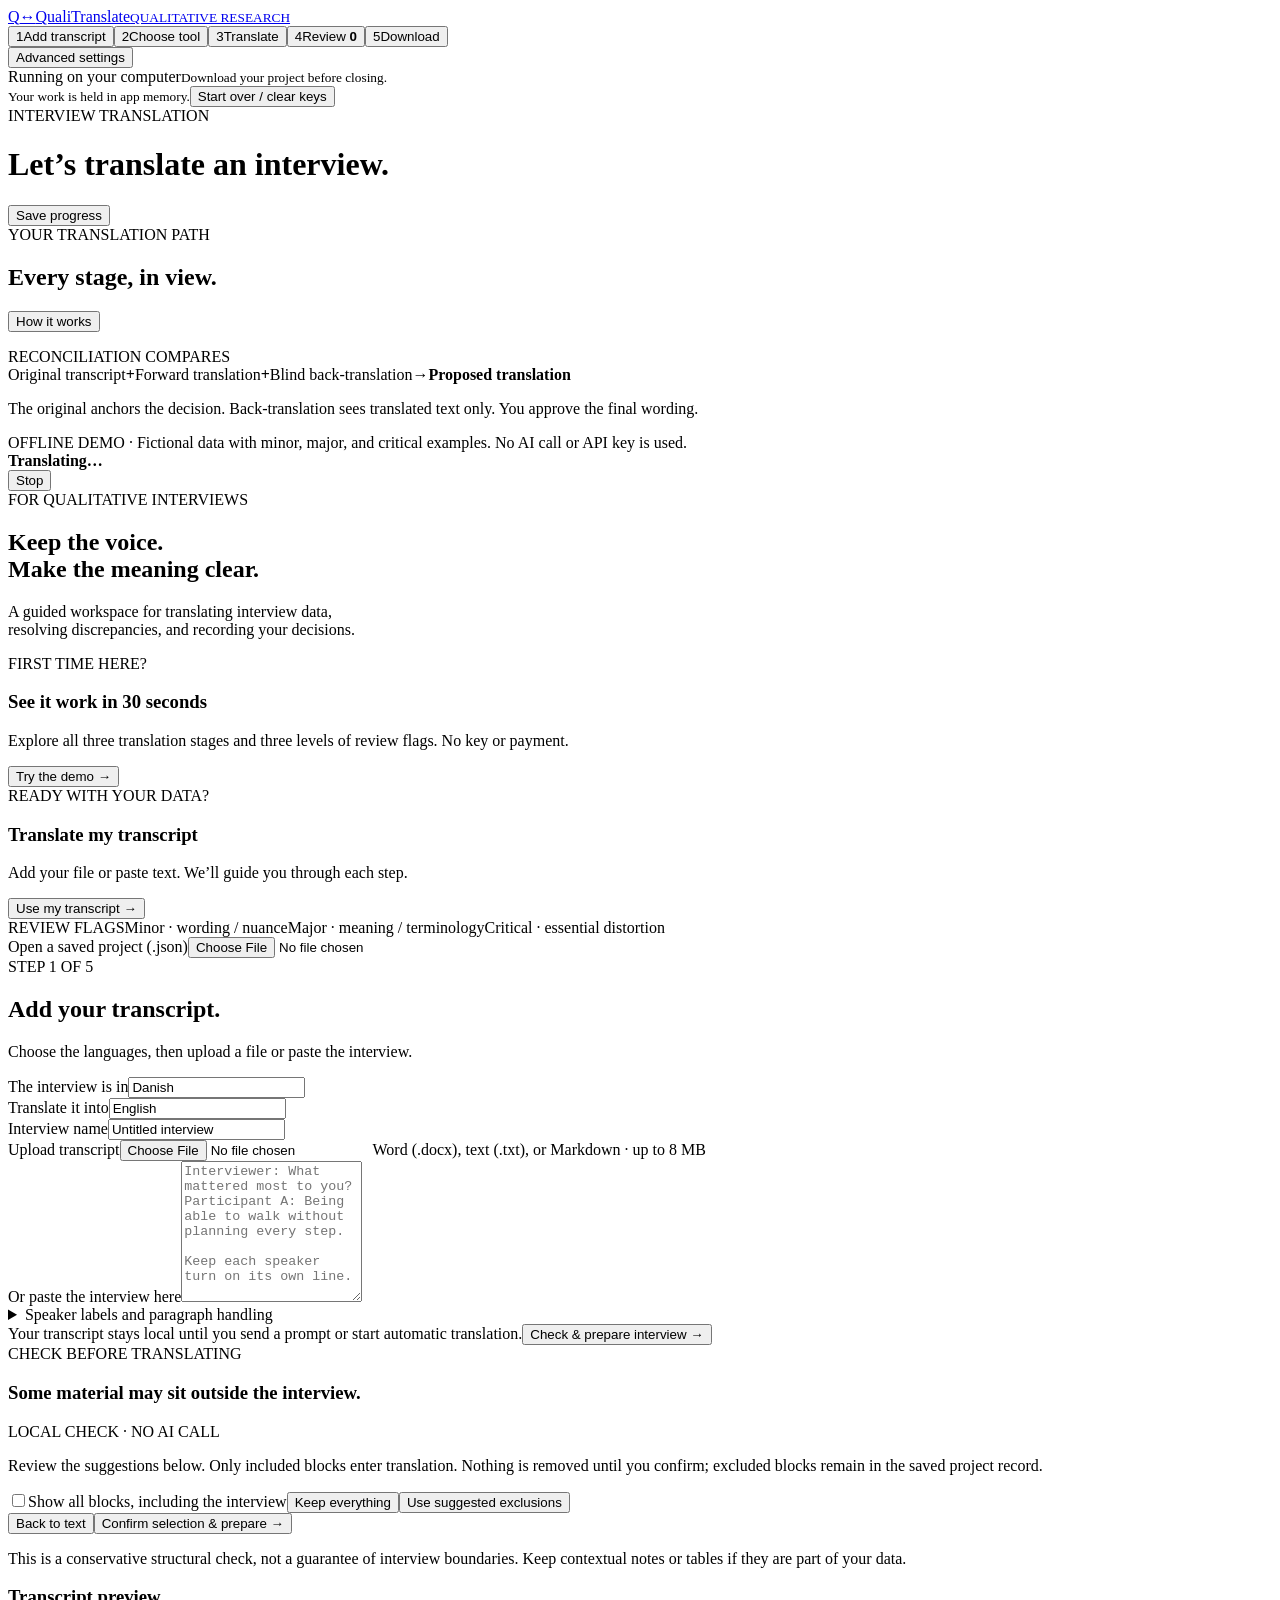
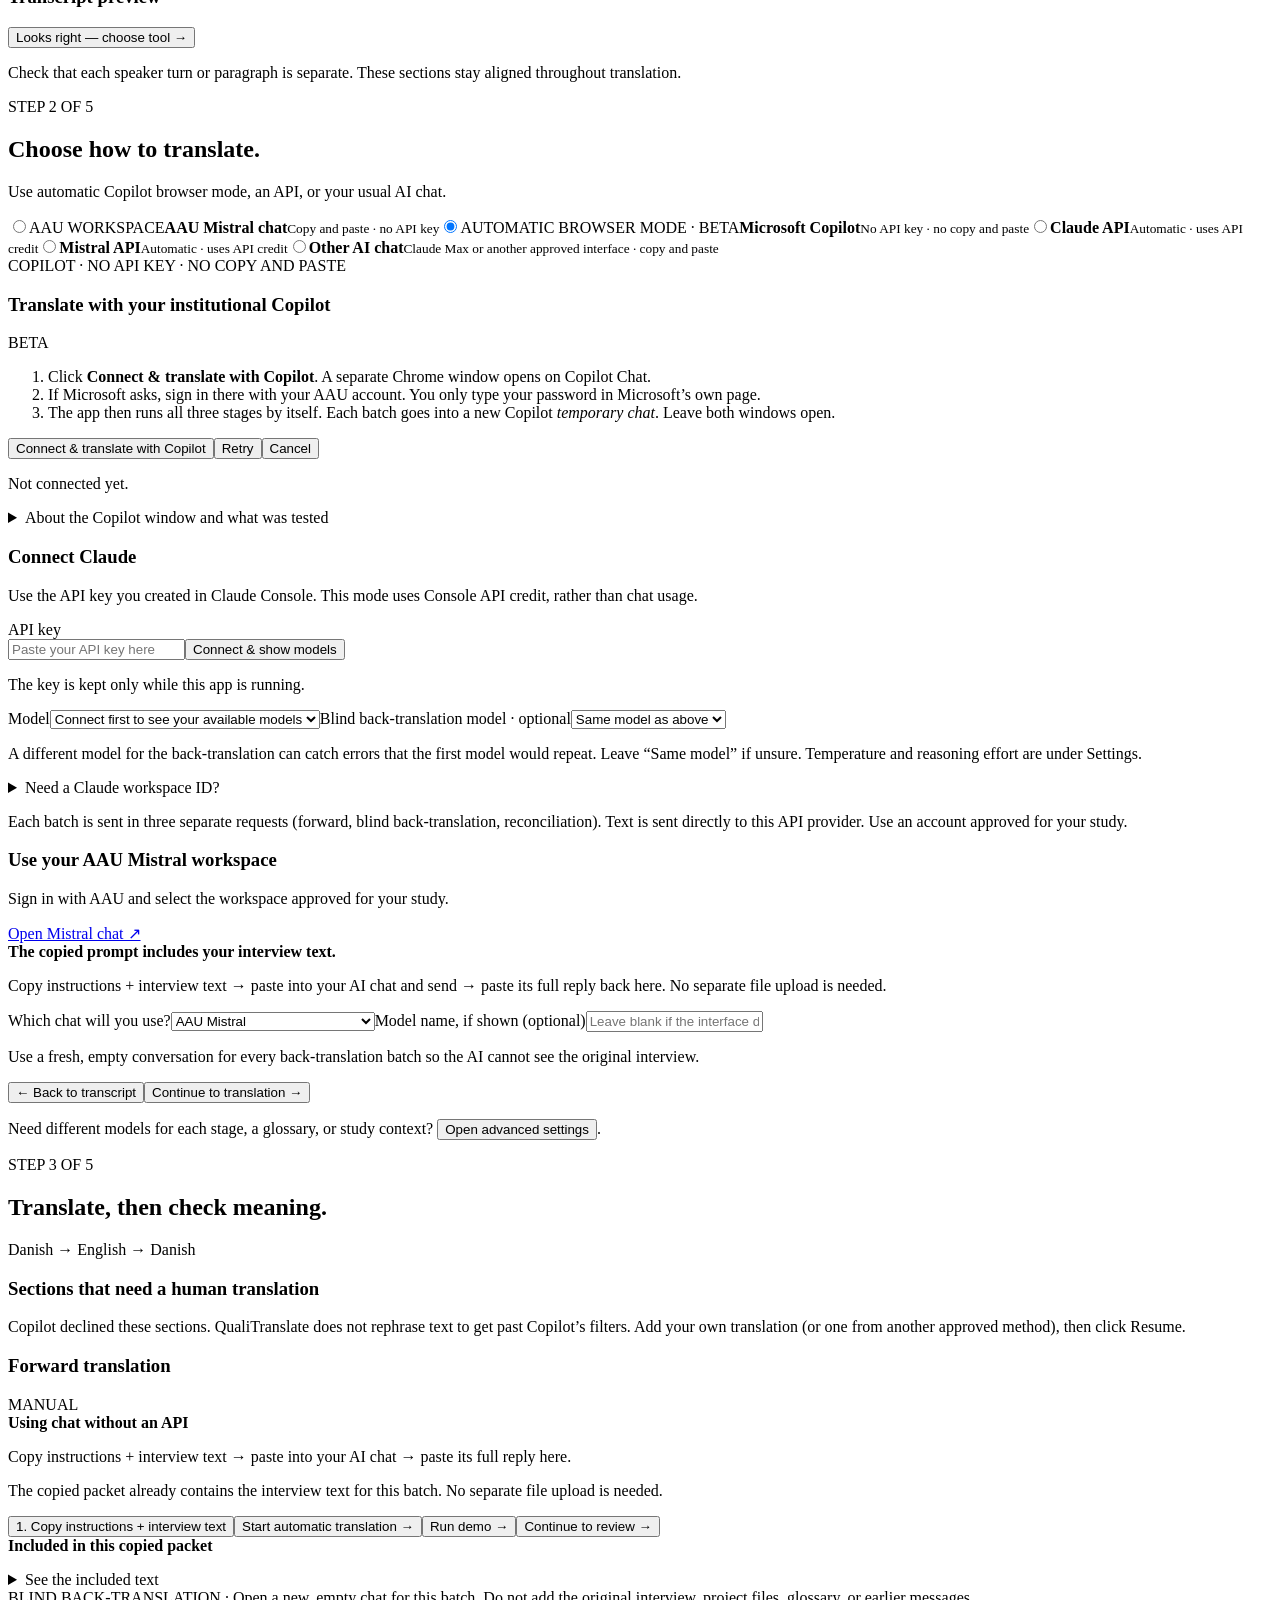
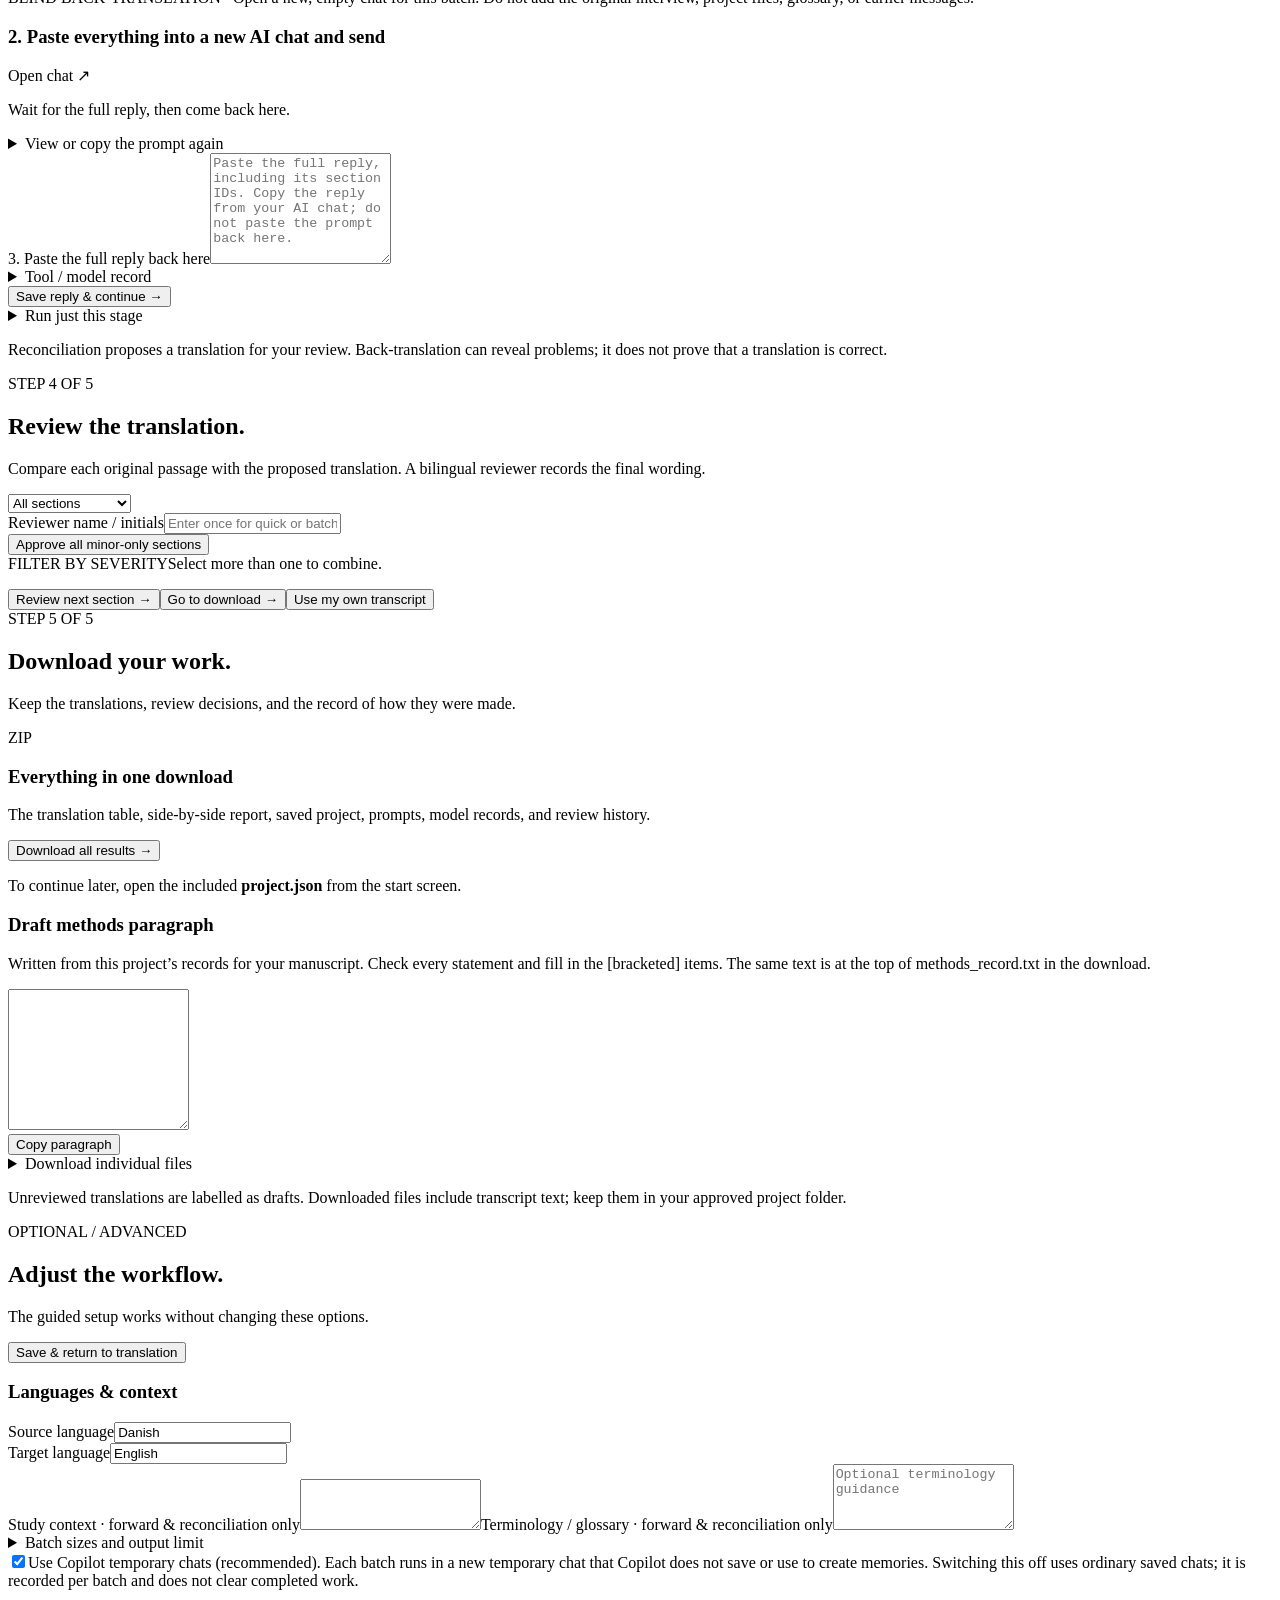
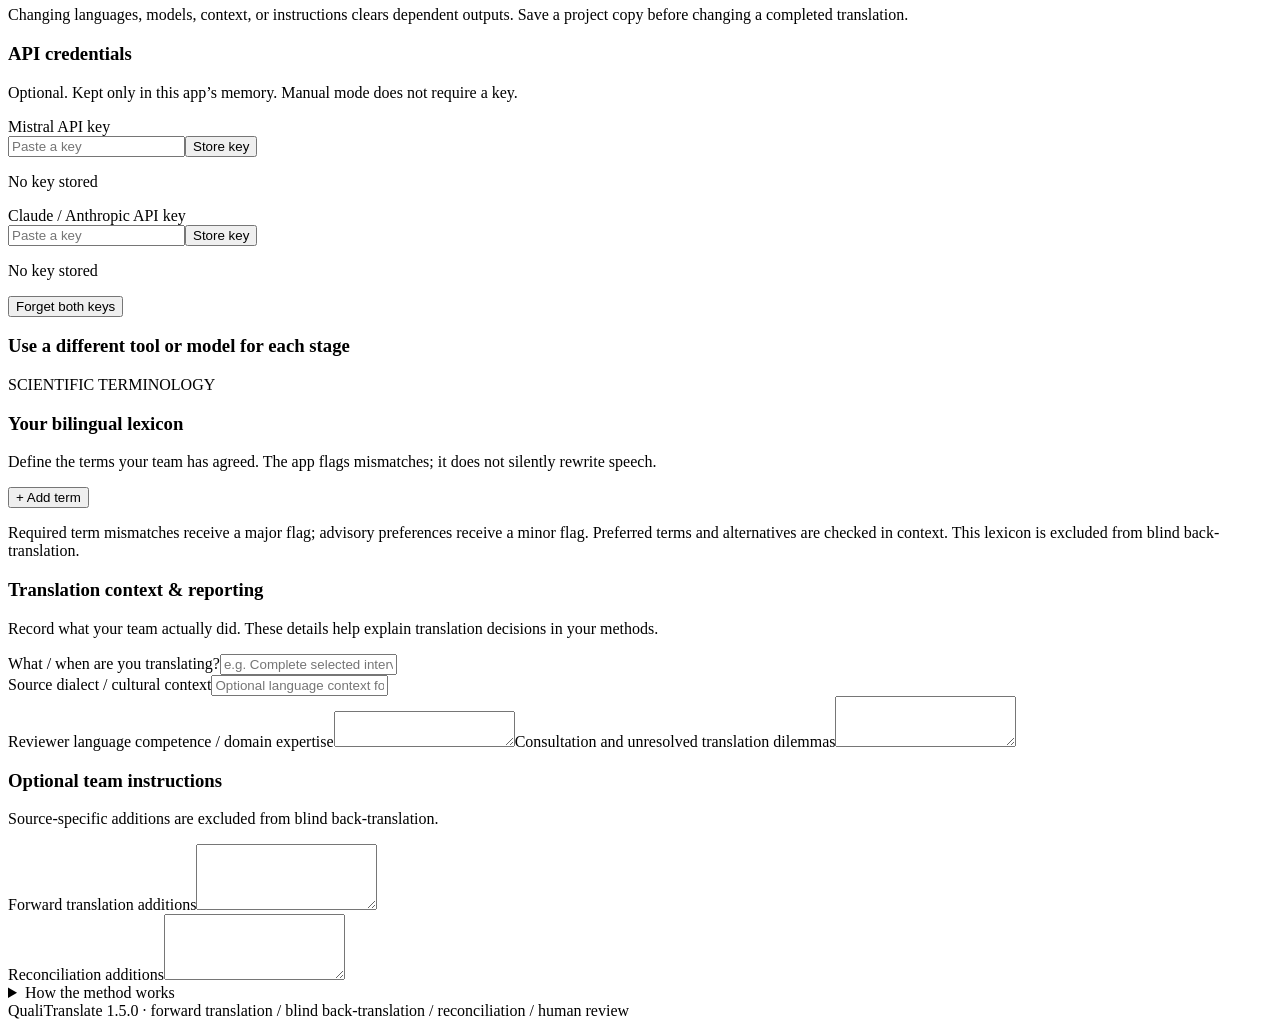
==== r/inst/www/index.html @ 0bf2fcef "QualiTranslate 1.5.0 Python package (PyPI) and R package (CRAN) for forward translation, blind back-" ====
<!doctype html>
<html lang="en">
<head><meta charset="utf-8"><meta name="viewport" content="width=device-width, initial-scale=1"><meta name="csrf-token" content="__CSRF_TOKEN__"><title>QualiTranslate — guided interview translation</title><link rel="stylesheet" href="/assets/style.css"><script src="/assets/app.js" defer></script></head>
<body>
<aside class="sidebar">
  <a class="brand" href="#source" data-goto="source"><span class="brandmark">Q<span>↔</span></span><span>QualiTranslate<small>QUALITATIVE RESEARCH</small></span></a>
  <nav aria-label="Translation steps"><button data-view="source" class="nav active"><span>1</span>Add transcript</button><button data-view="connect" class="nav"><span>2</span>Choose tool</button><button data-view="workflow" class="nav"><span>3</span>Translate</button><button data-view="review" class="nav"><span>4</span>Review <b id="reviewBadge">0</b></button><button data-view="export" class="nav"><span>5</span>Download</button></nav>
  <button class="text-button advanced-link" data-view="settings">Advanced settings</button>
  <div class="sidebar-bottom"><span class="dot"></span> Running on your computer<small>Download your project before closing.<br>Your work is held in app memory.</small><button id="reset" class="text-button">Start over / clear keys</button></div>
</aside>
<main>
  <header class="topbar"><div><span class="eyebrow">INTERVIEW TRANSLATION</span><h1 id="pageTitle">Let’s translate an interview.</h1></div><button class="button subtle" id="quickSave">Save progress</button></header>
  <section id="processOverview" class="process-overview" aria-label="How translation works">
    <div class="process-heading"><div><span class="eyebrow">YOUR TRANSLATION PATH</span><h2>Every stage, in view.</h2></div><button id="methodToggle" class="text-button" aria-expanded="false">How it works</button></div>
    <ol id="processTrack" class="process-track"></ol>
    <div class="merge-explainer"><span class="merge-label">RECONCILIATION COMPARES</span><div class="merge-inputs"><span>Original transcript</span><b>+</b><span>Forward translation</span><b>+</b><span>Blind back-translation</span><b class="merge-arrow">→</b><strong>Proposed translation</strong></div><p>The original anchors the decision. Back-translation sees translated text only. You approve the final wording.</p></div>
  </section>
  <div id="demoBanner" class="notice amber hidden">OFFLINE DEMO · Fictional data with minor, major, and critical examples. No AI call or API key is used.</div>
  <div id="jobPanel" class="job hidden" role="status"><div><span class="spinner"></span><strong id="jobMessage">Translating…</strong><span id="jobCount"></span><span id="jobStep" class="job-step"></span></div><button id="stopJob" class="button small">Stop</button></div>
  <div id="error" class="notice error hidden" role="alert"></div><div id="toast" class="toast hidden" role="status"></div>
  <section id="source" class="view">
    <div id="welcome"><div class="intro"><span class="pill">FOR QUALITATIVE INTERVIEWS</span><h2>Keep the voice.<br><span>Make the meaning clear.</span></h2><p>A guided workspace for translating interview data,<br class="desktop"> resolving discrepancies, and recording your decisions.</p></div>
      <div class="start-grid"><article class="panel start-card"><span class="small-caps">FIRST TIME HERE?</span><h3>See it work in 30 seconds</h3><p>Explore all three translation stages and three levels of review flags. No key or payment.</p><button id="loadDemo" class="button primary">Try the demo →</button></article><article class="panel start-card"><span class="small-caps">READY WITH YOUR DATA?</span><h3>Translate my transcript</h3><p>Add your file or paste text. We’ll guide you through each step.</p><button id="startOwn" class="button subtle">Use my transcript →</button></article></div>
      <div class="home-flags"><span>REVIEW FLAGS</span><span class="severity-chip minor">Minor · wording / nuance</span><span class="severity-chip major">Major · meaning / terminology</span><span class="severity-chip critical">Critical · essential distortion</span></div><div class="resume-row"><label class="text-button" for="projectFile">Open a saved project (.json)</label><input type="file" id="projectFile" accept=".json" class="visually-hidden"></div>
    </div>
    <div id="sourceForm" class="hidden"><div class="section-title"><div><span class="eyebrow">STEP 1 OF 5</span><h2>Add your transcript.</h2><p>Choose the languages, then upload a file or paste the interview.</p></div></div><article class="panel input-panel">
      <div class="two-col"><div><label for="setupSourceLanguage">The interview is in</label><input id="setupSourceLanguage" value="Danish" list="languageSuggestions" required></div><div><label for="setupTargetLanguage">Translate it into</label><input id="setupTargetLanguage" value="English" list="languageSuggestions" required></div></div>
      <datalist id="languageSuggestions"><option value="English"><option value="Danish"><option value="German"><option value="French"><option value="Spanish"><option value="Portuguese"><option value="Arabic"><option value="Afrikaans"><option value="isiZulu"><option value="Turkish"></datalist>
      <label for="projectTitle">Interview name</label><input id="projectTitle" value="Untitled interview" maxlength="200">
      <div class="upload-row"><label class="button subtle" for="transcriptFile">Upload transcript</label><input type="file" id="transcriptFile" accept=".txt,.md,.docx" class="visually-hidden"><span id="fileName">Word (.docx), text (.txt), or Markdown · up to 8 MB</span></div>
      <label for="sourceText">Or paste the interview here</label><textarea id="sourceText" rows="9" placeholder="Interviewer: What mattered most to you?&#10;Participant A: Being able to walk without planning every step.&#10;&#10;Keep each speaker turn on its own line."></textarea>
      <details><summary>Speaker labels and paragraph handling</summary><label class="checkbox-label"><input id="splitSpeakers" type="checkbox" checked>Recognise speaker labels before a colon, such as “Participant A:”.</label><p>Turn this off for ordinary paragraphs that contain colons.</p></details>
      <div class="input-footer"><span>Your transcript stays local until you send a prompt or start automatic translation.</span><button id="importText" class="button primary">Check &amp; prepare interview →</button></div>
    </article></div>
    <article id="cleaningPanel" class="panel cleaning-panel hidden"><div class="panel-heading"><div><span class="eyebrow">CHECK BEFORE TRANSLATING</span><h3>Some material may sit outside the interview.</h3><p id="cleaningSummary"></p></div><span class="pill">LOCAL CHECK · NO AI CALL</span></div><p class="muted">Review the suggestions below. Only included blocks enter translation. Nothing is removed until you confirm; excluded blocks remain in the saved project record.</p><div class="cleaning-tools"><label class="checkbox-label"><input id="showAllBlocks" type="checkbox">Show all blocks, including the interview</label><button id="keepAllBlocks" class="text-button">Keep everything</button><button id="excludeSuggested" class="text-button">Use suggested exclusions</button></div><div id="cleaningBlocks"></div><div class="step-actions"><button id="cancelCleaning" class="button subtle">Back to text</button><button id="confirmCleaning" class="button primary">Confirm selection &amp; prepare →</button></div><p class="muted">This is a conservative structural check, not a guarantee of interview boundaries. Keep contextual notes or tables if they are part of your data.</p></article>
    <article id="sourcePreview" class="panel hidden"><div class="panel-heading"><div><h3 id="previewTitle">Transcript preview</h3><p id="previewCount"></p></div><button class="button primary" data-goto="connect">Looks right — choose tool →</button></div><p class="muted preview-help">Check that each speaker turn or paragraph is separate. These sections stay aligned throughout translation.</p><div id="identifierWarning" class="notice amber hidden" role="status"></div><div id="segmentsPreview"></div></article>
  </section>
  <section id="connect" class="view hidden">
    <div class="section-title"><div><span class="eyebrow">STEP 2 OF 5</span><h2>Choose how to translate.</h2><p>Use automatic Copilot browser mode, an API, or your usual AI chat.</p></div></div>
    <div class="tool-choices" role="radiogroup" aria-label="Translation tool"><label class="tool-choice institution"><input type="radio" name="guidedTool" value="aau"><span><span class="tool-badge">AAU WORKSPACE</span><strong>AAU Mistral chat</strong><small>Copy and paste · no API key</small></span></label><label class="tool-choice institution"><input type="radio" name="guidedTool" value="copilot" checked><span><span class="tool-badge">AUTOMATIC BROWSER MODE · BETA</span><strong>Microsoft Copilot</strong><small>No API key · no copy and paste</small></span></label><label class="tool-choice"><input type="radio" name="guidedTool" value="anthropic"><span><strong>Claude API</strong><small>Automatic · uses API credit</small></span></label><label class="tool-choice"><input type="radio" name="guidedTool" value="mistral"><span><strong>Mistral API</strong><small>Automatic · uses API credit</small></span></label><label class="tool-choice tool-choice-wide"><input type="radio" name="guidedTool" value="manual"><span><strong>Other AI chat</strong><small>Claude Max or another approved interface · copy and paste</small></span></label></div>
    <article id="guidedCopilotPanel" class="panel connect-panel hidden"><div class="panel-heading"><div><span class="eyebrow">COPILOT · NO API KEY · NO COPY AND PASTE</span><h3>Translate with your institutional Copilot</h3></div><span class="pill major">BETA</span></div>
<ol class="copilot-how"><li>Click <strong>Connect &amp; translate with Copilot</strong>. A separate Chrome window opens on Copilot Chat.</li><li>If Microsoft asks, sign in there with your AAU account. You only type your password in Microsoft’s own page.</li><li>The app then runs all three stages by itself. Each batch goes into a new Copilot <em>temporary chat</em>. Leave both windows open.</li></ol>
<div class="copilot-connect-actions"><button id="openCopilot" class="button primary">Connect &amp; translate with Copilot</button><button id="checkCopilot" class="button subtle">Retry</button><button id="cancelCopilotConnect" class="button subtle hidden">Cancel</button></div>
<ol id="copilotMilestones" class="copilot-milestones" aria-label="Copilot connection progress"></ol>
<div id="copilotConnection" class="notice" role="status">Not connected yet.</div><p id="copilotConnectHint" class="copilot-next"></p>
<details><summary>About the Copilot window and what was tested</summary><p>The window uses a dedicated QualiTranslate browser profile, separate from your normal Chrome profile. Your Copilot sign-in is kept in that profile so you do not need to sign in every session. The app never reads your password, cookies or other browsing data.</p><p>Each batch is sent in a new Copilot temporary chat. Copilot’s own notice says such chats are not saved and do not create memories, but follow your organisation’s retention policy and may still be accessible to your admin.</p><p>Tested live on 27 October 2026 with an AAU Copilot Chat account (Chrome 156, macOS) using fictional interviews only. Microsoft can change Copilot’s page at any time. If the app no longer recognises it, translation stops with a message and nothing further is sent.</p><div class="button-row"><button id="closeCopilot" class="text-button">Close Copilot window</button><button id="forgetCopilot" class="text-button">Forget saved Copilot sign-in</button></div></details></article>
    <article id="guidedApiPanel" class="panel connect-panel"><h3 id="guidedApiTitle">Connect Claude</h3><p id="guidedApiDescription" class="muted">Use the API key you created in Claude Console. This mode uses Console API credit, rather than chat usage.</p><label for="guidedKey">API key</label><div class="key-row"><input type="password" id="guidedKey" autocomplete="off" placeholder="Paste your API key here"><button id="guidedConnect" class="button primary">Connect &amp; show models</button></div><p id="guidedKeyStatus" class="key-status">The key is kept only while this app is running.</p><label for="guidedModel">Model</label><select id="guidedModel"><option value="">Connect first to see your available models</option></select><label for="guidedBackModel">Blind back-translation model · optional</label><select id="guidedBackModel"><option value="">Same model as above</option></select><p class="muted">A different model for the back-translation can catch errors that the first model would repeat. Leave “Same model” if unsure. Temperature and reasoning effort are under Settings.</p><details id="guidedWorkspaceBox"><summary>Need a Claude workspace ID?</summary><p>Usually you can leave this blank. If your account requires one, enter it before connecting.</p><label for="guidedWorkspace">Workspace ID</label><input id="guidedWorkspace" placeholder="wrkspc_…"></details><p class="muted">Each batch is sent in three separate requests (forward, blind back-translation, reconciliation). Text is sent directly to this API provider. Use an account approved for your study.</p></article>
    <article id="guidedManualPanel" class="panel connect-panel hidden"><h3 id="manualToolHeading">Use your AAU Mistral workspace</h3><p id="institutionChatHelp" class="muted">Sign in with AAU and select the workspace approved for your study.</p><a id="openInstitutionChat" class="button subtle" href="https://chat.mistral.ai" target="_blank" rel="noopener noreferrer">Open Mistral chat ↗</a><div class="chat-transfer-note"><strong>The copied prompt includes your interview text.</strong><p id="chatSetupSteps">Copy instructions + interview text → paste into your AI chat and send → paste its full reply back here. No separate file upload is needed.</p></div><label for="guidedManualTool">Which chat will you use?</label><select id="guidedManualTool"><option value="AAU Mistral">AAU Mistral</option><option value="Institutional Copilot">Institutional Copilot</option><option value="Claude web chat">Claude web chat / Claude Max</option><option value="Other approved AI chat">Other approved AI chat</option></select><label for="guidedManualModel">Model name, if shown (optional)</label><input id="guidedManualModel" placeholder="Leave blank if the interface does not show a model"><p class="muted">Use a fresh, empty conversation for every back-translation batch so the AI cannot see the original interview.</p></article>
    <div class="step-actions"><button class="button subtle" data-goto="source">← Back to transcript</button><button id="guidedContinue" class="button primary">Continue to translation →</button></div><p class="muted">Need different models for each stage, a glossary, or study context? <button class="text-button" data-goto="settings">Open advanced settings</button>.</p>
  </section>
  <section id="workflow" class="view hidden">
    <div class="section-title"><div><span class="eyebrow">STEP 3 OF 5</span><h2>Translate, then check meaning.</h2><p id="languagePair">Danish → English → Danish</p></div></div><div id="stageCards" class="stage-cards"></div><article id="humanNeeded" class="panel human-needed hidden"><h3>Sections that need a human translation</h3><p class="muted">Copilot declined these sections. QualiTranslate does not rephrase text to get past Copilot’s filters. Add your own translation (or one from another approved method), then click Resume.</p><div id="humanNeededList"></div></article>
    <article class="panel translation-panel"><div class="panel-heading"><div><h3 id="stageHeading">Forward translation</h3><p id="stageDescription"></p></div><span id="stageMode" class="pill">MANUAL</span></div><div id="nextAction" class="next-action" role="status"></div><div id="chatGuide" class="chat-transfer-note hidden"><strong id="chatGuideTitle">Using chat without an API</strong><p id="chatQuickSteps">Copy instructions + interview text → paste into your AI chat → paste its full reply here.</p><p id="chatAccessNote" class="muted">The copied packet already contains the interview text for this batch. No separate file upload is needed.</p></div><div class="button-row"><button id="generatePrompt" class="button primary">1. Copy instructions + interview text</button><button id="runAll" class="button primary">Start automatic translation →</button><button id="runDemo" class="button primary hidden">Run demo →</button><button id="workflowReview" class="button primary hidden" data-goto="review">Continue to review →</button></div>
      <div id="manualBox" class="hidden"><div id="packetSummary" class="packet-summary"><strong id="packetTitle">Included in this copied packet</strong><p id="packetDescription"></p><blockquote id="packetExcerpt"></blockquote><details><summary>See the included text</summary><div id="packetTexts"></div></details></div><div id="blindNotice" class="notice amber hidden">BLIND BACK-TRANSLATION · Open a new, empty chat for this batch. Do not add the original interview, project files, glossary, or earlier messages.</div><div class="chat-step-heading"><h3 id="pasteChatHeading" class="manual-step">2. Paste everything into a new AI chat and send</h3><a id="openWorkflowChat" class="button subtle small hidden" target="_blank" rel="noopener noreferrer">Open chat ↗</a></div><p id="chatInstruction" class="muted">Wait for the full reply, then come back here.</p><details class="prompt-details"><summary>View or copy the prompt again</summary><label for="promptText">Complete copied packet · instructions + text</label><textarea id="promptText" rows="9" readonly spellcheck="false"></textarea><div class="prompt-footer"><span id="promptIds"></span><button id="copyPrompt" class="button small">Copy again</button></div></details><label class="manual-step" for="manualResponse">3. Paste the full reply back here</label><textarea id="manualResponse" rows="7" placeholder="Paste the full reply, including its section IDs. Copy the reply from your AI chat; do not paste the prompt back here." spellcheck="false"></textarea><div id="manualReplyError" class="notice error hidden" role="alert"></div><details><summary>Tool / model record</summary><label for="manualModel">Tool and model actually used</label><input id="manualModel" placeholder="AI tool / model name, or model not reported"></details><button id="applyManual" class="button primary">Save reply &amp; continue →</button></div>
      <details class="workflow-advanced"><summary>Run just this stage</summary><button id="runStage" class="button subtle">Run this stage only</button></details><p id="runSummary" class="muted"></p>
    </article><p class="muted">Reconciliation proposes a translation for your review. Back-translation can reveal problems; it does not prove that a translation is correct.</p>
  </section>
  <section id="review" class="view hidden"><div class="section-title"><div><span class="eyebrow">STEP 4 OF 5</span><h2>Review the translation.</h2><p>Compare each original passage with the proposed translation. A bilingual reviewer records the final wording.</p></div><select id="reviewFilter" aria-label="Filter review sections"><option value="all">All sections</option><option value="pending">Awaiting review</option><option value="flagged">Issues identified</option><option value="reviewed">Human reviewed</option></select></div><div id="reviewMetrics" class="metrics"></div><article class="panel review-toolbar"><div class="toolbar-top"><div><label for="quickReviewer">Reviewer name / initials</label><input id="quickReviewer" maxlength="150" placeholder="Enter once for quick or batch approval"></div><button id="approveMinors" class="button subtle">Approve all minor-only sections</button></div><div class="filter-heading"><span class="small-caps">FILTER BY SEVERITY</span><span class="muted">Select more than one to combine.</span></div><div id="severityFilters" class="severity-filters"></div><p id="filterSummary" class="muted"></p></article><div class="review-actions"><button id="reviewNext" class="button primary">Review next section →</button><button class="button subtle" data-goto="export">Go to download →</button><button class="text-button" id="demoToOwn">Use my own transcript</button></div><div id="reviewList"></div></section>
  <section id="export" class="view hidden"><div class="section-title"><div><span class="eyebrow">STEP 5 OF 5</span><h2>Download your work.</h2><p>Keep the translations, review decisions, and the record of how they were made.</p></div></div><div id="exportStatus" class="notice"></div><article class="panel download-main"><span class="file-icon">ZIP</span><h3>Everything in one download</h3><p>The translation table, side-by-side report, saved project, prompts, model records, and review history.</p><button class="button primary" data-export="zip">Download all results →</button><p class="muted">To continue later, open the included <strong>project.json</strong> from the start screen.</p></article><article class="panel"><h3>Draft methods paragraph</h3><p class="muted">Written from this project’s records for your manuscript. Check every statement and fill in the [bracketed] items. The same text is at the top of methods_record.txt in the download.</p><textarea id="methodsParagraph" rows="9" readonly aria-label="Draft methods paragraph"></textarea><div class="button-row"><button id="copyMethods" class="button subtle">Copy paragraph</button></div></article><details><summary>Download individual files</summary><div class="button-row individual-downloads"><button class="button subtle" data-export="json">Save project (.json)</button><button class="button subtle" data-export="csv">Translation table (.csv)</button><button class="button subtle" data-export="html">Side-by-side report (.html)</button></div></details><p class="muted">Unreviewed translations are labelled as drafts. Downloaded files include transcript text; keep them in your approved project folder.</p></section>
  <section id="settings" class="view hidden"><div class="section-title"><div><span class="eyebrow">OPTIONAL / ADVANCED</span><h2>Adjust the workflow.</h2><p>The guided setup works without changing these options.</p></div><button id="saveSettings" class="button primary">Save &amp; return to translation</button></div><div class="settings-layout"><article class="panel"><h3>Languages &amp; context</h3><div class="two-col"><div><label for="sourceLanguage">Source language</label><input id="sourceLanguage" value="Danish"></div><div><label for="targetLanguage">Target language</label><input id="targetLanguage" value="English"></div></div><label for="studyContext">Study context · forward &amp; reconciliation only</label><textarea id="studyContext" rows="3"></textarea><label for="glossary">Terminology / glossary · forward &amp; reconciliation only</label><textarea id="glossary" rows="4" placeholder="Optional terminology guidance"></textarea><details><summary>Batch sizes and output limit</summary><div class="two-col"><div><label for="batchChars">Maximum input characters per batch</label><input id="batchChars" type="number" min="500" max="12000" value="5000"></div><div><label for="batchSegments">Maximum sections per batch</label><input id="batchSegments" type="number" min="1" max="40" value="12"></div></div><label for="maxTokens">API output token budget per request</label><input id="maxTokens" type="number" min="1024" max="32768" value="16384"></details><div class="checkbox-row"><input type="checkbox" id="copilotTemporary" checked><label for="copilotTemporary">Use Copilot temporary chats (recommended). Each batch runs in a new temporary chat that Copilot does not save or use to create memories. Switching this off uses ordinary saved chats; it is recorded per batch and does not clear completed work.</label></div><p class="muted">Changing languages, models, context, or instructions clears dependent outputs. Save a project copy before changing a completed translation.</p></article><article class="panel"><h3>API credentials</h3><p class="muted">Optional. Kept only in this app’s memory. Manual mode does not require a key.</p><label for="mistralKey">Mistral API key</label><div class="key-row"><input type="password" id="mistralKey" autocomplete="off" placeholder="Paste a key"><button class="button subtle" data-savekey="mistral">Store key</button></div><p id="mistralKeyStatus" class="key-status">No key stored</p><label for="anthropicKey">Claude / Anthropic API key</label><div class="key-row"><input type="password" id="anthropicKey" autocomplete="off" placeholder="Paste a key"><button class="button subtle" data-savekey="anthropic">Store key</button></div><p id="anthropicKeyStatus" class="key-status">No key stored</p><button id="clearKeys" class="text-button">Forget both keys</button></article></div><article class="panel"><h3>Use a different tool or model for each stage</h3><div id="stageSettings"></div></article><article class="panel terminology-panel"><div class="panel-heading"><div><span class="eyebrow">SCIENTIFIC TERMINOLOGY</span><h3>Your bilingual lexicon</h3><p>Define the terms your team has agreed. The app flags mismatches; it does not silently rewrite speech.</p></div><button id="addTerm" class="button subtle">+ Add term</button></div><div id="termRows"></div><p class="muted">Required term mismatches receive a major flag; advisory preferences receive a minor flag. Preferred terms and alternatives are checked in context. This lexicon is excluded from blind back-translation.</p></article><article class="panel"><h3>Translation context &amp; reporting</h3><p class="muted">Record what your team actually did. These details help explain translation decisions in your methods.</p><div class="two-col"><div><label for="translationScope">What / when are you translating?</label><input id="translationScope" placeholder="e.g. Complete selected interview before analysis"></div><div><label for="dialectContext">Source dialect / cultural context</label><input id="dialectContext" placeholder="Optional language context for forward and reconciliation only"></div></div><label for="reviewerBackground">Reviewer language competence / domain expertise</label><textarea id="reviewerBackground" rows="2"></textarea><label for="decisionSummary">Consultation and unresolved translation dilemmas</label><textarea id="decisionSummary" rows="3"></textarea></article><article class="panel"><h3>Optional team instructions</h3><p class="muted">Source-specific additions are excluded from blind back-translation.</p><div class="two-col"><div><label for="forwardAddition">Forward translation additions</label><textarea id="forwardAddition" rows="4"></textarea></div><div><label for="reconcileAddition">Reconciliation additions</label><textarea id="reconcileAddition" rows="4"></textarea></div></div><details><summary>How the method works</summary><p>Each API stage uses a separate, stateless request. Back-translation receives translated text only. Manual back-translation requires a fresh conversation for every batch. Reconciliation is checked against the original, with human review recorded separately. Separate requests to the same model are not independent human translators. Exact prompts and responses are included in the download.</p></details></article></section>
  <footer>QualiTranslate <span>1.5.0 · forward translation / blind back-translation / reconciliation / human review</span></footer>
</main>
<dialog id="reviewDialog"><form id="reviewForm"><div class="panel-heading"><h3 id="dialogTitle">Review section</h3><button type="button" id="closeDialog" class="icon-button" aria-label="Close">×</button></div><div id="dialogCompare" class="dialog-compare"></div><div id="dialogIssues"></div><label for="finalText">Final translation — edit if needed</label><textarea id="finalText" rows="5" required></textarea><div class="two-col"><div><label for="reviewerName">Reviewer name / initials</label><input id="reviewerName" required maxlength="150"></div><div><label for="reviewNote">Reason for changes or decision</label><textarea id="reviewNote" rows="2" placeholder="Required for major or critical issues"></textarea></div></div><label class="checkbox-label"><input id="retainUncertainty" type="checkbox">Uncertainty remains and is explicitly retained</label><div id="dialogError" class="notice error hidden"></div><div class="dialog-actions"><button type="submit" class="button subtle">Save review</button><button type="submit" id="saveReviewNext" class="button primary">Save &amp; review next →</button></div></form></dialog>
<dialog id="batchDialog"><form id="batchForm"><div class="panel-heading"><div><span class="eyebrow">BATCH DECISION</span><h3>Approve minor-only drafts</h3></div><button type="button" id="closeBatch" class="icon-button" aria-label="Close">×</button></div><p id="batchSummary"></p><div id="batchItems" class="batch-items"></div><p class="muted">This records one explicit batch acceptance by you. It does not record individual bilingual checking. Sections with any major or critical flag are excluded.</p><label for="batchReviewer">Reviewer name / initials</label><input id="batchReviewer" required maxlength="150"><div id="batchError" class="notice error hidden"></div><div class="dialog-actions"><button type="submit" class="button primary">Approve these minor-only drafts</button></div></form></dialog>
<dialog id="editDialog"><form id="editForm"><div class="panel-heading"><h3 id="editTitle">Edit section</h3><button type="button" id="closeEdit" class="icon-button" aria-label="Close">×</button></div><p id="editHelp" class="muted">Editing the source or an earlier translation clears later stages and reviews, because context can affect other sections. Earlier run records stay in the history.</p><div id="editContext" class="edit-context hidden"></div><textarea id="editText" rows="9" required></textarea><label id="editNoteLabel" for="editNote">Reason for correction</label><input id="editNote"><div id="editError" class="notice error hidden"></div><div class="dialog-actions"><button id="editSubmit" class="button primary" type="submit">Save correction</button></div></form></dialog>
</body></html>
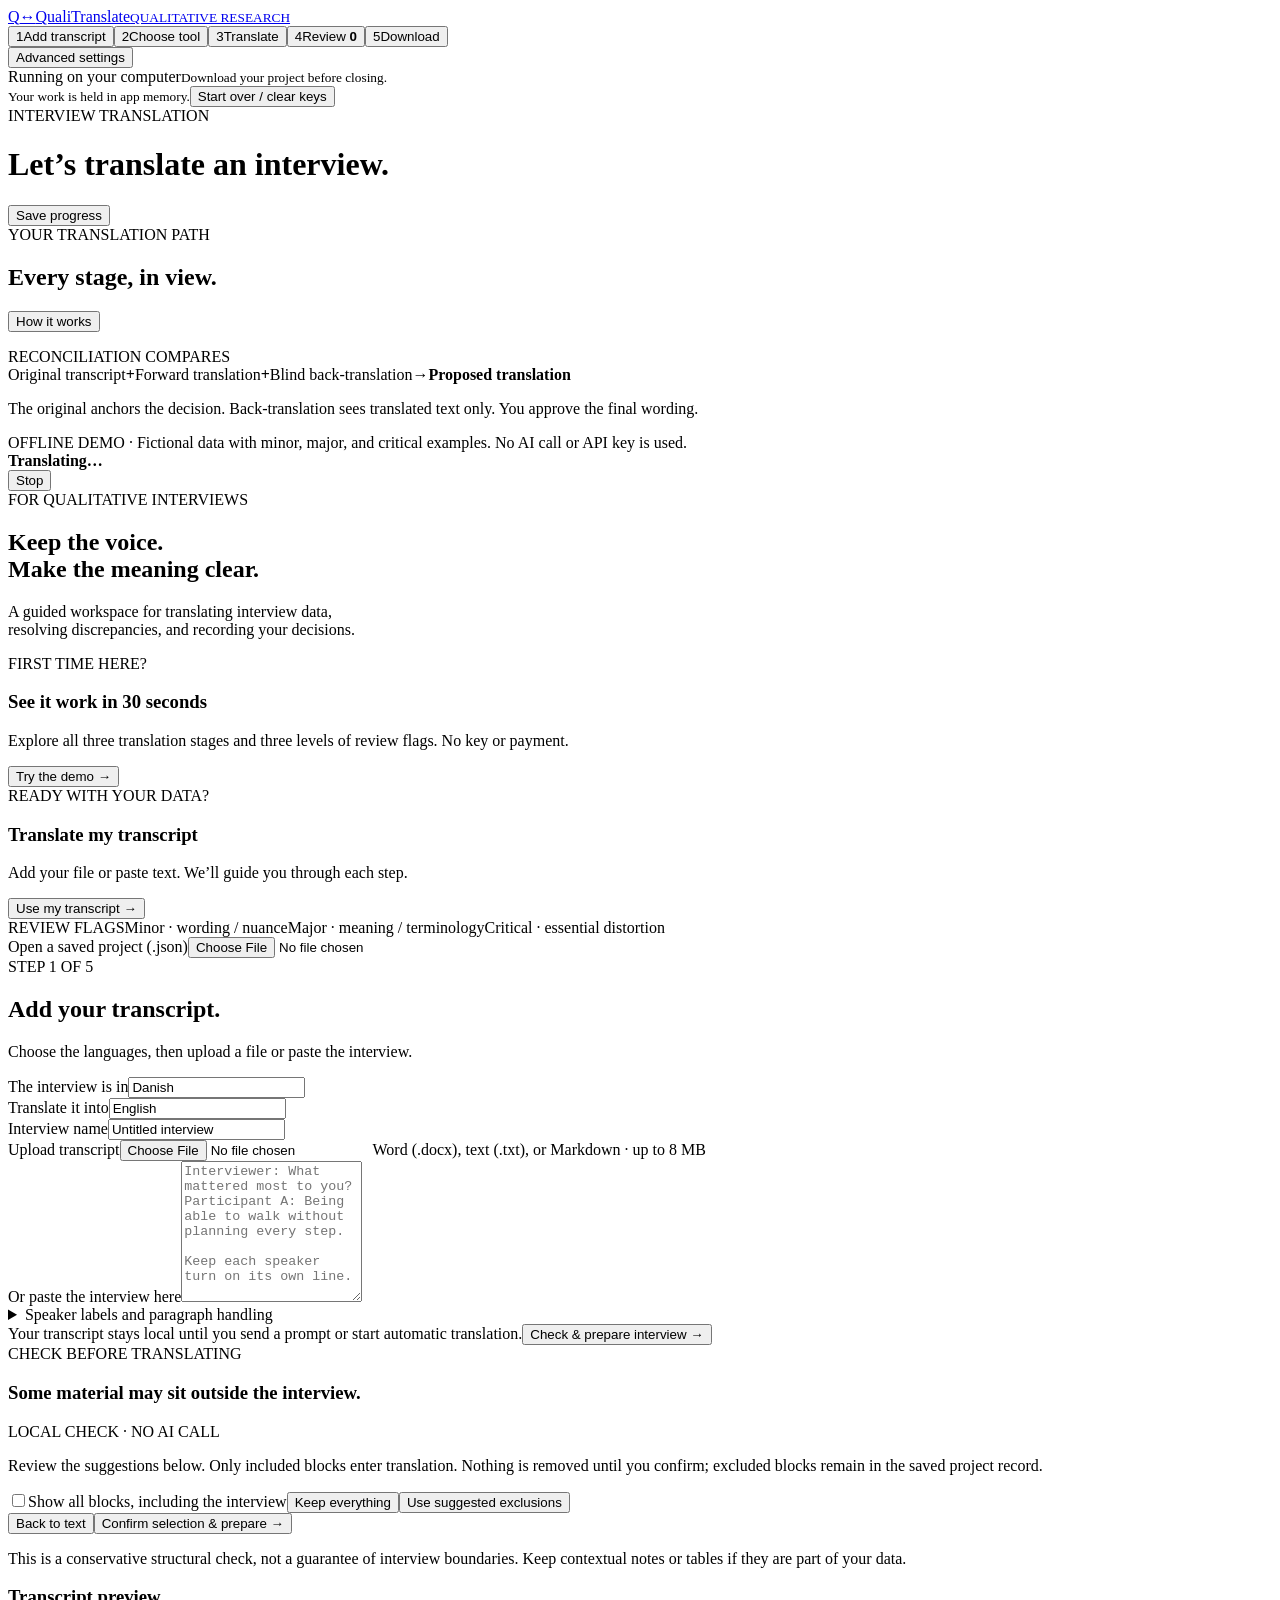
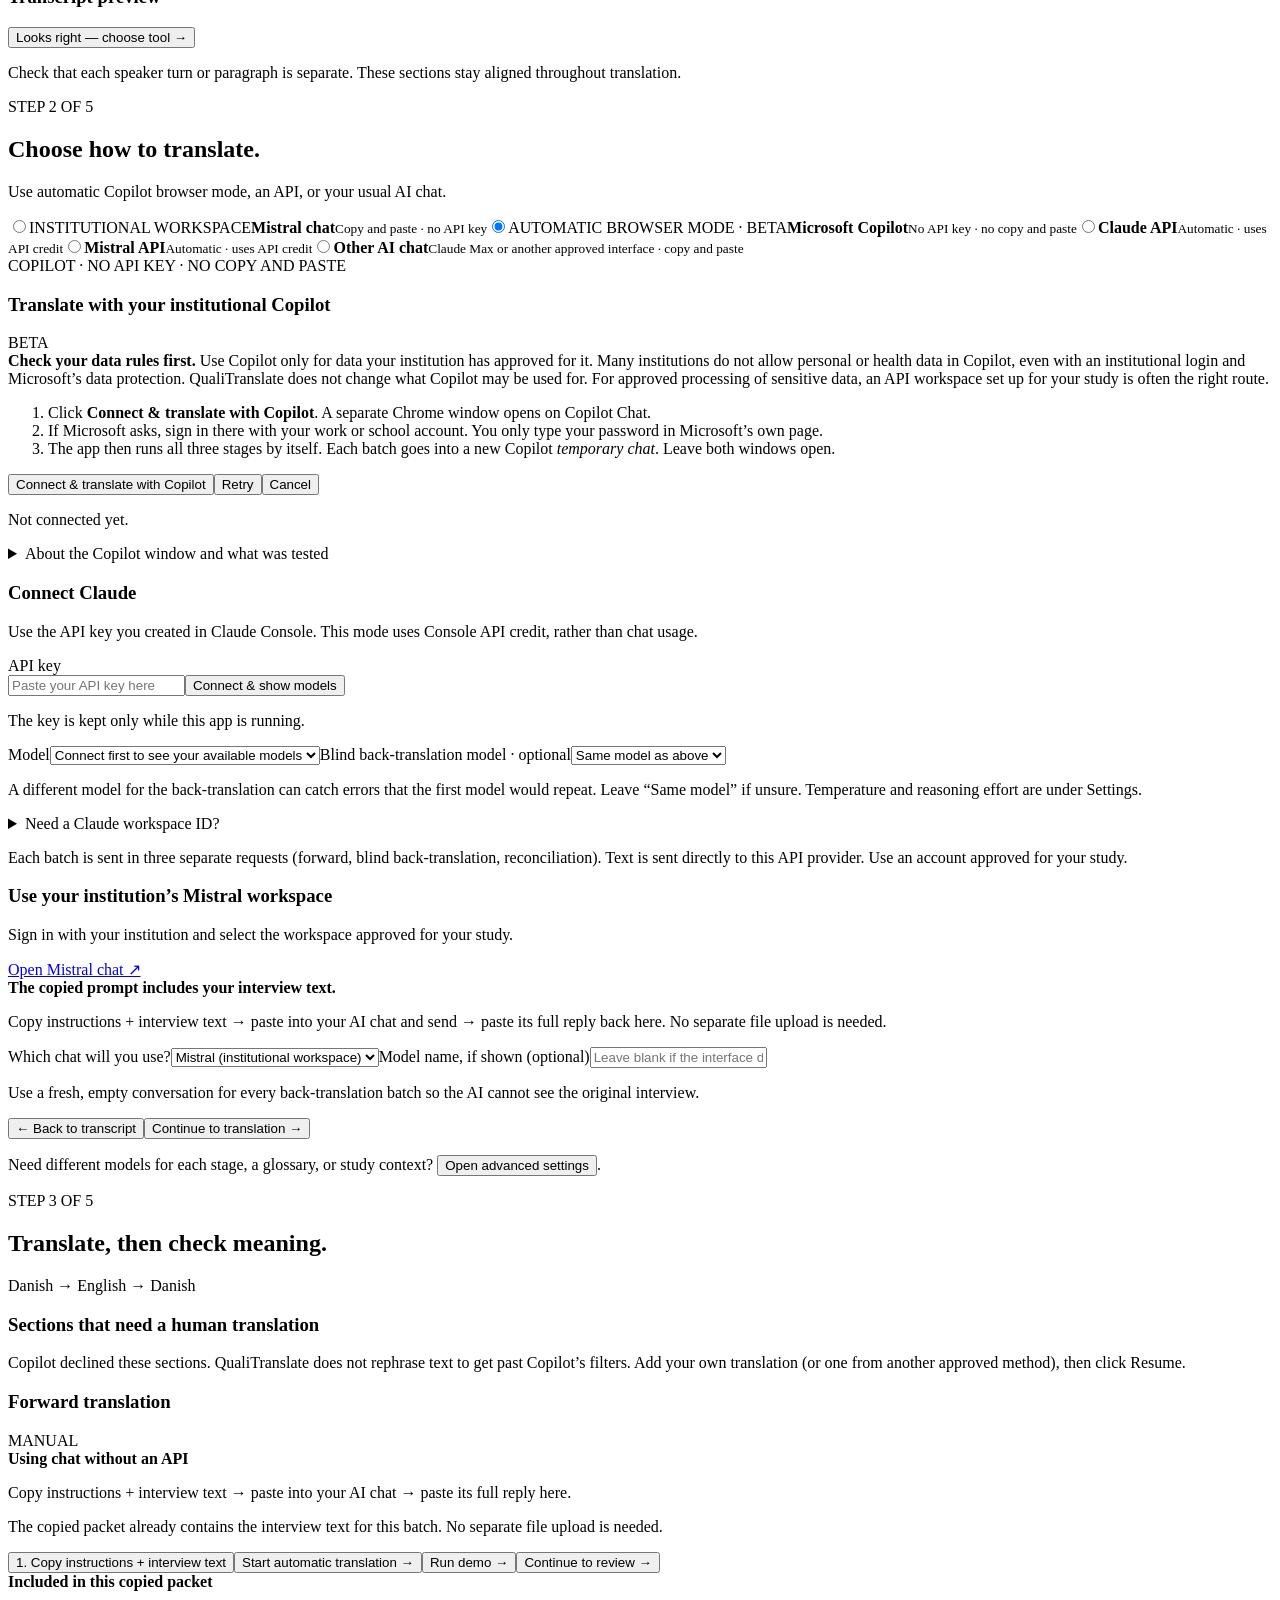
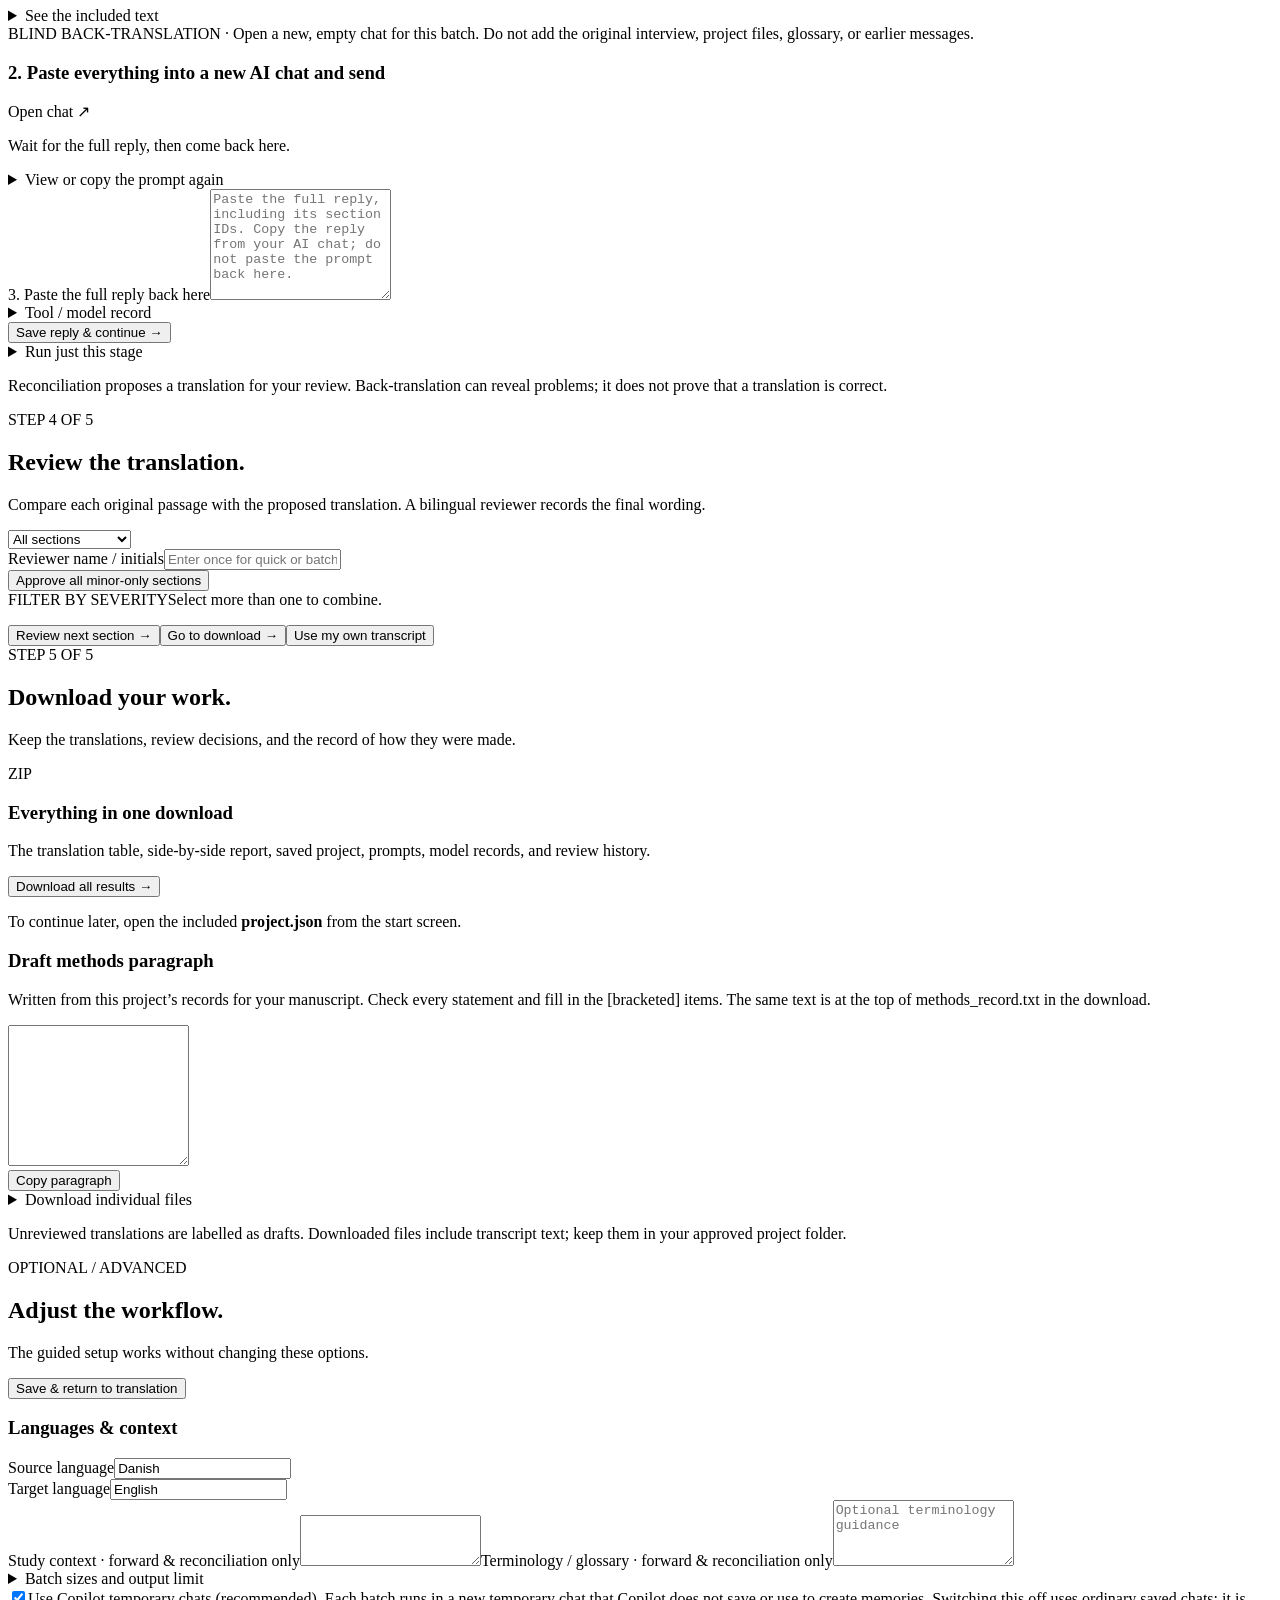
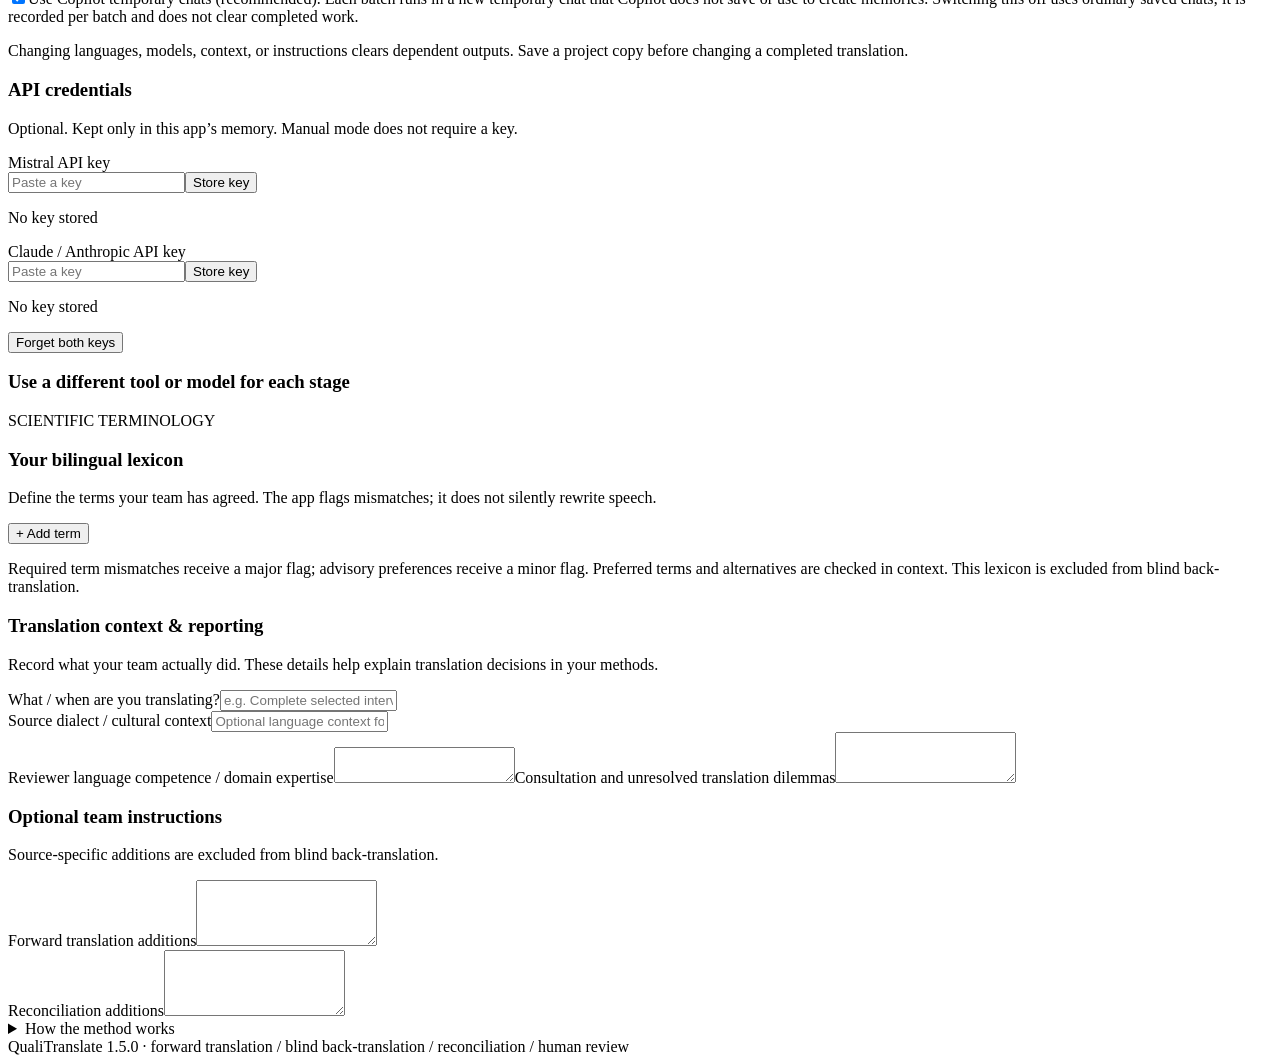
==== commit ac73bb02: "Copilot data-rules note and institution-neutral wording The Copilot panel now asks users to check th" ====
--- a/r/inst/www/index.html
+++ b/r/inst/www/index.html
@@ -37,15 +37,16 @@
   </section>
   <section id="connect" class="view hidden">
     <div class="section-title"><div><span class="eyebrow">STEP 2 OF 5</span><h2>Choose how to translate.</h2><p>Use automatic Copilot browser mode, an API, or your usual AI chat.</p></div></div>
-    <div class="tool-choices" role="radiogroup" aria-label="Translation tool"><label class="tool-choice institution"><input type="radio" name="guidedTool" value="aau"><span><span class="tool-badge">AAU WORKSPACE</span><strong>AAU Mistral chat</strong><small>Copy and paste · no API key</small></span></label><label class="tool-choice institution"><input type="radio" name="guidedTool" value="copilot" checked><span><span class="tool-badge">AUTOMATIC BROWSER MODE · BETA</span><strong>Microsoft Copilot</strong><small>No API key · no copy and paste</small></span></label><label class="tool-choice"><input type="radio" name="guidedTool" value="anthropic"><span><strong>Claude API</strong><small>Automatic · uses API credit</small></span></label><label class="tool-choice"><input type="radio" name="guidedTool" value="mistral"><span><strong>Mistral API</strong><small>Automatic · uses API credit</small></span></label><label class="tool-choice tool-choice-wide"><input type="radio" name="guidedTool" value="manual"><span><strong>Other AI chat</strong><small>Claude Max or another approved interface · copy and paste</small></span></label></div>
+    <div class="tool-choices" role="radiogroup" aria-label="Translation tool"><label class="tool-choice institution"><input type="radio" name="guidedTool" value="aau"><span><span class="tool-badge">INSTITUTIONAL WORKSPACE</span><strong>Mistral chat</strong><small>Copy and paste · no API key</small></span></label><label class="tool-choice institution"><input type="radio" name="guidedTool" value="copilot" checked><span><span class="tool-badge">AUTOMATIC BROWSER MODE · BETA</span><strong>Microsoft Copilot</strong><small>No API key · no copy and paste</small></span></label><label class="tool-choice"><input type="radio" name="guidedTool" value="anthropic"><span><strong>Claude API</strong><small>Automatic · uses API credit</small></span></label><label class="tool-choice"><input type="radio" name="guidedTool" value="mistral"><span><strong>Mistral API</strong><small>Automatic · uses API credit</small></span></label><label class="tool-choice tool-choice-wide"><input type="radio" name="guidedTool" value="manual"><span><strong>Other AI chat</strong><small>Claude Max or another approved interface · copy and paste</small></span></label></div>
     <article id="guidedCopilotPanel" class="panel connect-panel hidden"><div class="panel-heading"><div><span class="eyebrow">COPILOT · NO API KEY · NO COPY AND PASTE</span><h3>Translate with your institutional Copilot</h3></div><span class="pill major">BETA</span></div>
-<ol class="copilot-how"><li>Click <strong>Connect &amp; translate with Copilot</strong>. A separate Chrome window opens on Copilot Chat.</li><li>If Microsoft asks, sign in there with your AAU account. You only type your password in Microsoft’s own page.</li><li>The app then runs all three stages by itself. Each batch goes into a new Copilot <em>temporary chat</em>. Leave both windows open.</li></ol>
+<div class="notice amber" role="note"><strong>Check your data rules first.</strong> Use Copilot only for data your institution has approved for it. Many institutions do not allow personal or health data in Copilot, even with an institutional login and Microsoft’s data protection. QualiTranslate does not change what Copilot may be used for. For approved processing of sensitive data, an API workspace set up for your study is often the right route.</div>
+<ol class="copilot-how"><li>Click <strong>Connect &amp; translate with Copilot</strong>. A separate Chrome window opens on Copilot Chat.</li><li>If Microsoft asks, sign in there with your work or school account. You only type your password in Microsoft’s own page.</li><li>The app then runs all three stages by itself. Each batch goes into a new Copilot <em>temporary chat</em>. Leave both windows open.</li></ol>
 <div class="copilot-connect-actions"><button id="openCopilot" class="button primary">Connect &amp; translate with Copilot</button><button id="checkCopilot" class="button subtle">Retry</button><button id="cancelCopilotConnect" class="button subtle hidden">Cancel</button></div>
 <ol id="copilotMilestones" class="copilot-milestones" aria-label="Copilot connection progress"></ol>
 <div id="copilotConnection" class="notice" role="status">Not connected yet.</div><p id="copilotConnectHint" class="copilot-next"></p>
-<details><summary>About the Copilot window and what was tested</summary><p>The window uses a dedicated QualiTranslate browser profile, separate from your normal Chrome profile. Your Copilot sign-in is kept in that profile so you do not need to sign in every session. The app never reads your password, cookies or other browsing data.</p><p>Each batch is sent in a new Copilot temporary chat. Copilot’s own notice says such chats are not saved and do not create memories, but follow your organisation’s retention policy and may still be accessible to your admin.</p><p>Tested live on 27 October 2026 with an AAU Copilot Chat account (Chrome 156, macOS) using fictional interviews only. Microsoft can change Copilot’s page at any time. If the app no longer recognises it, translation stops with a message and nothing further is sent.</p><div class="button-row"><button id="closeCopilot" class="text-button">Close Copilot window</button><button id="forgetCopilot" class="text-button">Forget saved Copilot sign-in</button></div></details></article>
+<details><summary>About the Copilot window and what was tested</summary><p>The window uses a dedicated QualiTranslate browser profile, separate from your normal Chrome profile. Your Copilot sign-in is kept in that profile so you do not need to sign in every session. The app never reads your password, cookies or other browsing data.</p><p>Each batch is sent in a new Copilot temporary chat. Copilot’s own notice says such chats are not saved and do not create memories, but follow your organisation’s retention policy and may still be accessible to your admin.</p><p>Tested live on 27 October 2026 with a university Copilot Chat account (Chrome 156, macOS) using fictional interviews only. Microsoft can change Copilot’s page at any time. If the app no longer recognises it, translation stops with a message and nothing further is sent.</p><div class="button-row"><button id="closeCopilot" class="text-button">Close Copilot window</button><button id="forgetCopilot" class="text-button">Forget saved Copilot sign-in</button></div></details></article>
     <article id="guidedApiPanel" class="panel connect-panel"><h3 id="guidedApiTitle">Connect Claude</h3><p id="guidedApiDescription" class="muted">Use the API key you created in Claude Console. This mode uses Console API credit, rather than chat usage.</p><label for="guidedKey">API key</label><div class="key-row"><input type="password" id="guidedKey" autocomplete="off" placeholder="Paste your API key here"><button id="guidedConnect" class="button primary">Connect &amp; show models</button></div><p id="guidedKeyStatus" class="key-status">The key is kept only while this app is running.</p><label for="guidedModel">Model</label><select id="guidedModel"><option value="">Connect first to see your available models</option></select><label for="guidedBackModel">Blind back-translation model · optional</label><select id="guidedBackModel"><option value="">Same model as above</option></select><p class="muted">A different model for the back-translation can catch errors that the first model would repeat. Leave “Same model” if unsure. Temperature and reasoning effort are under Settings.</p><details id="guidedWorkspaceBox"><summary>Need a Claude workspace ID?</summary><p>Usually you can leave this blank. If your account requires one, enter it before connecting.</p><label for="guidedWorkspace">Workspace ID</label><input id="guidedWorkspace" placeholder="wrkspc_…"></details><p class="muted">Each batch is sent in three separate requests (forward, blind back-translation, reconciliation). Text is sent directly to this API provider. Use an account approved for your study.</p></article>
-    <article id="guidedManualPanel" class="panel connect-panel hidden"><h3 id="manualToolHeading">Use your AAU Mistral workspace</h3><p id="institutionChatHelp" class="muted">Sign in with AAU and select the workspace approved for your study.</p><a id="openInstitutionChat" class="button subtle" href="https://chat.mistral.ai" target="_blank" rel="noopener noreferrer">Open Mistral chat ↗</a><div class="chat-transfer-note"><strong>The copied prompt includes your interview text.</strong><p id="chatSetupSteps">Copy instructions + interview text → paste into your AI chat and send → paste its full reply back here. No separate file upload is needed.</p></div><label for="guidedManualTool">Which chat will you use?</label><select id="guidedManualTool"><option value="AAU Mistral">AAU Mistral</option><option value="Institutional Copilot">Institutional Copilot</option><option value="Claude web chat">Claude web chat / Claude Max</option><option value="Other approved AI chat">Other approved AI chat</option></select><label for="guidedManualModel">Model name, if shown (optional)</label><input id="guidedManualModel" placeholder="Leave blank if the interface does not show a model"><p class="muted">Use a fresh, empty conversation for every back-translation batch so the AI cannot see the original interview.</p></article>
+    <article id="guidedManualPanel" class="panel connect-panel hidden"><h3 id="manualToolHeading">Use your institution’s Mistral workspace</h3><p id="institutionChatHelp" class="muted">Sign in with your institution and select the workspace approved for your study.</p><a id="openInstitutionChat" class="button subtle" href="https://chat.mistral.ai" target="_blank" rel="noopener noreferrer">Open Mistral chat ↗</a><div class="chat-transfer-note"><strong>The copied prompt includes your interview text.</strong><p id="chatSetupSteps">Copy instructions + interview text → paste into your AI chat and send → paste its full reply back here. No separate file upload is needed.</p></div><label for="guidedManualTool">Which chat will you use?</label><select id="guidedManualTool"><option value="Mistral (institutional workspace)">Mistral (institutional workspace)</option><option value="Institutional Copilot">Institutional Copilot</option><option value="Claude web chat">Claude web chat / Claude Max</option><option value="Other approved AI chat">Other approved AI chat</option></select><label for="guidedManualModel">Model name, if shown (optional)</label><input id="guidedManualModel" placeholder="Leave blank if the interface does not show a model"><p class="muted">Use a fresh, empty conversation for every back-translation batch so the AI cannot see the original interview.</p></article>
     <div class="step-actions"><button class="button subtle" data-goto="source">← Back to transcript</button><button id="guidedContinue" class="button primary">Continue to translation →</button></div><p class="muted">Need different models for each stage, a glossary, or study context? <button class="text-button" data-goto="settings">Open advanced settings</button>.</p>
   </section>
   <section id="workflow" class="view hidden">
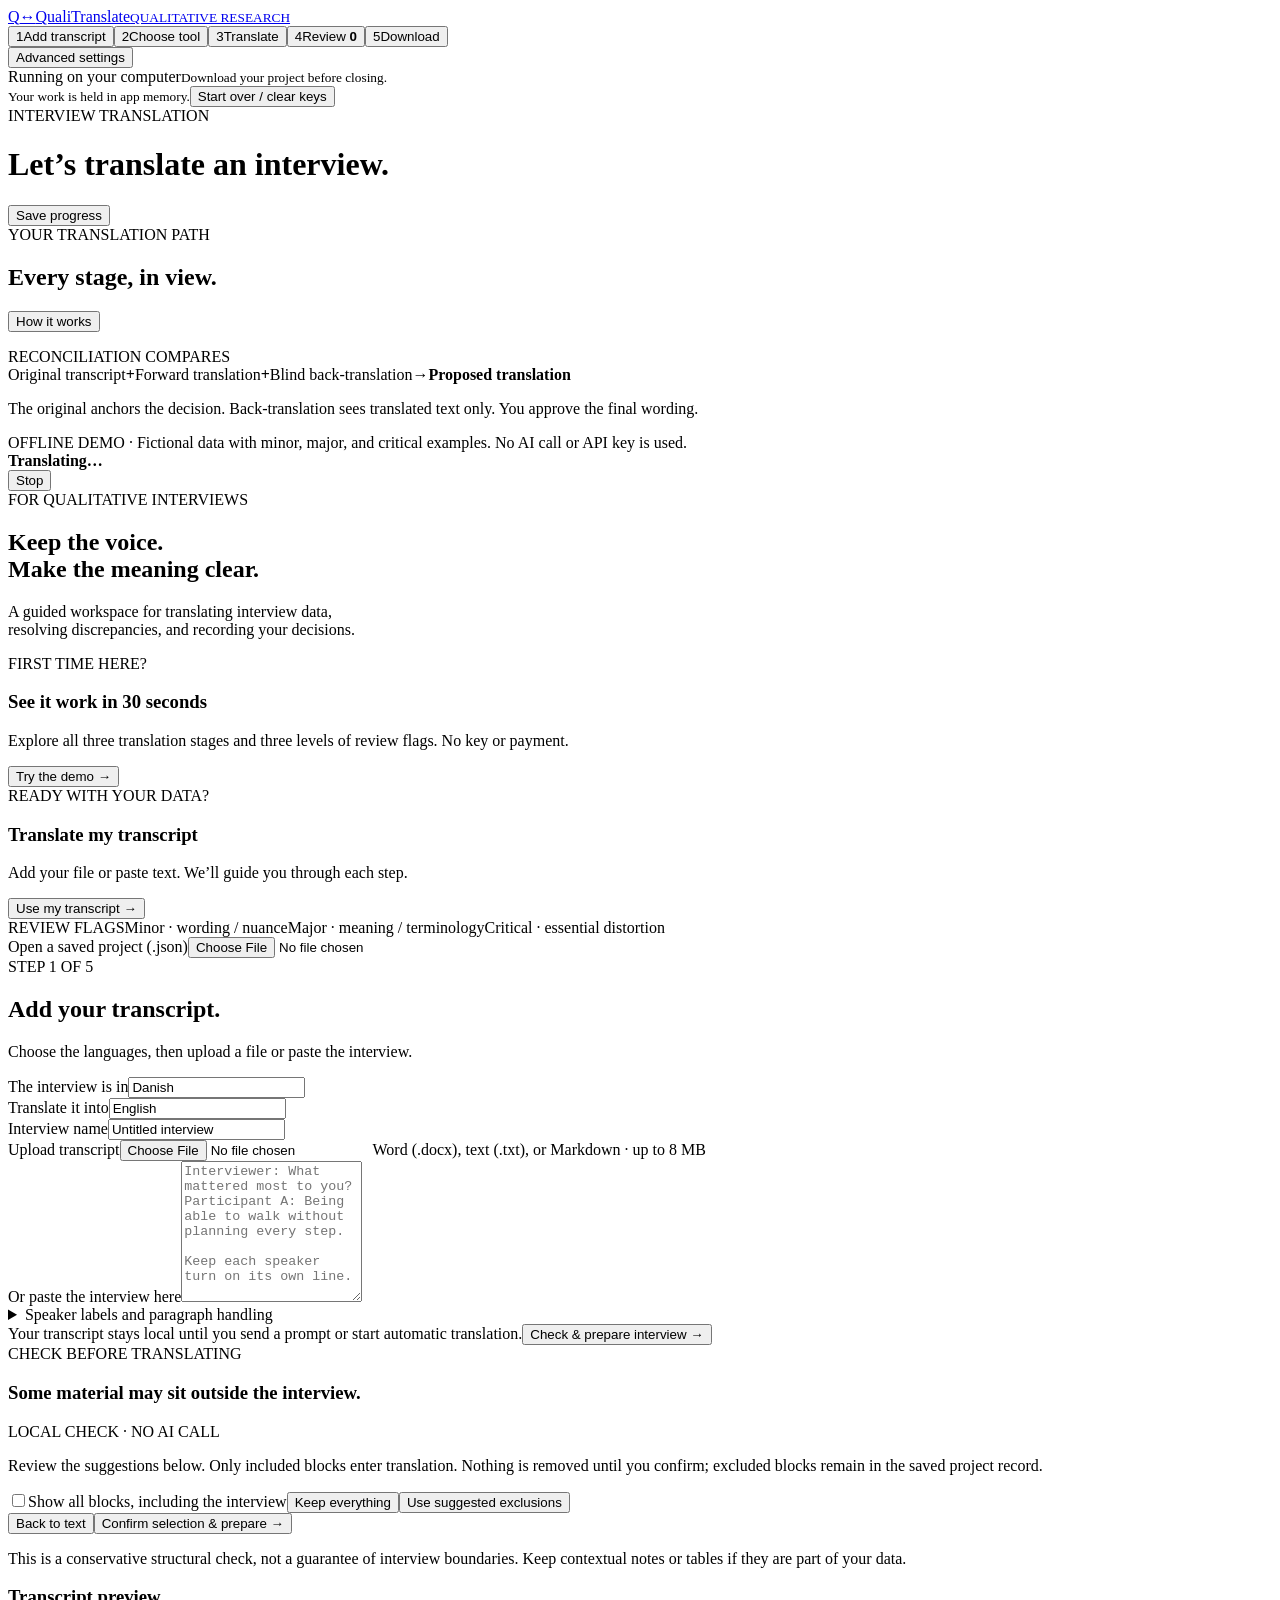
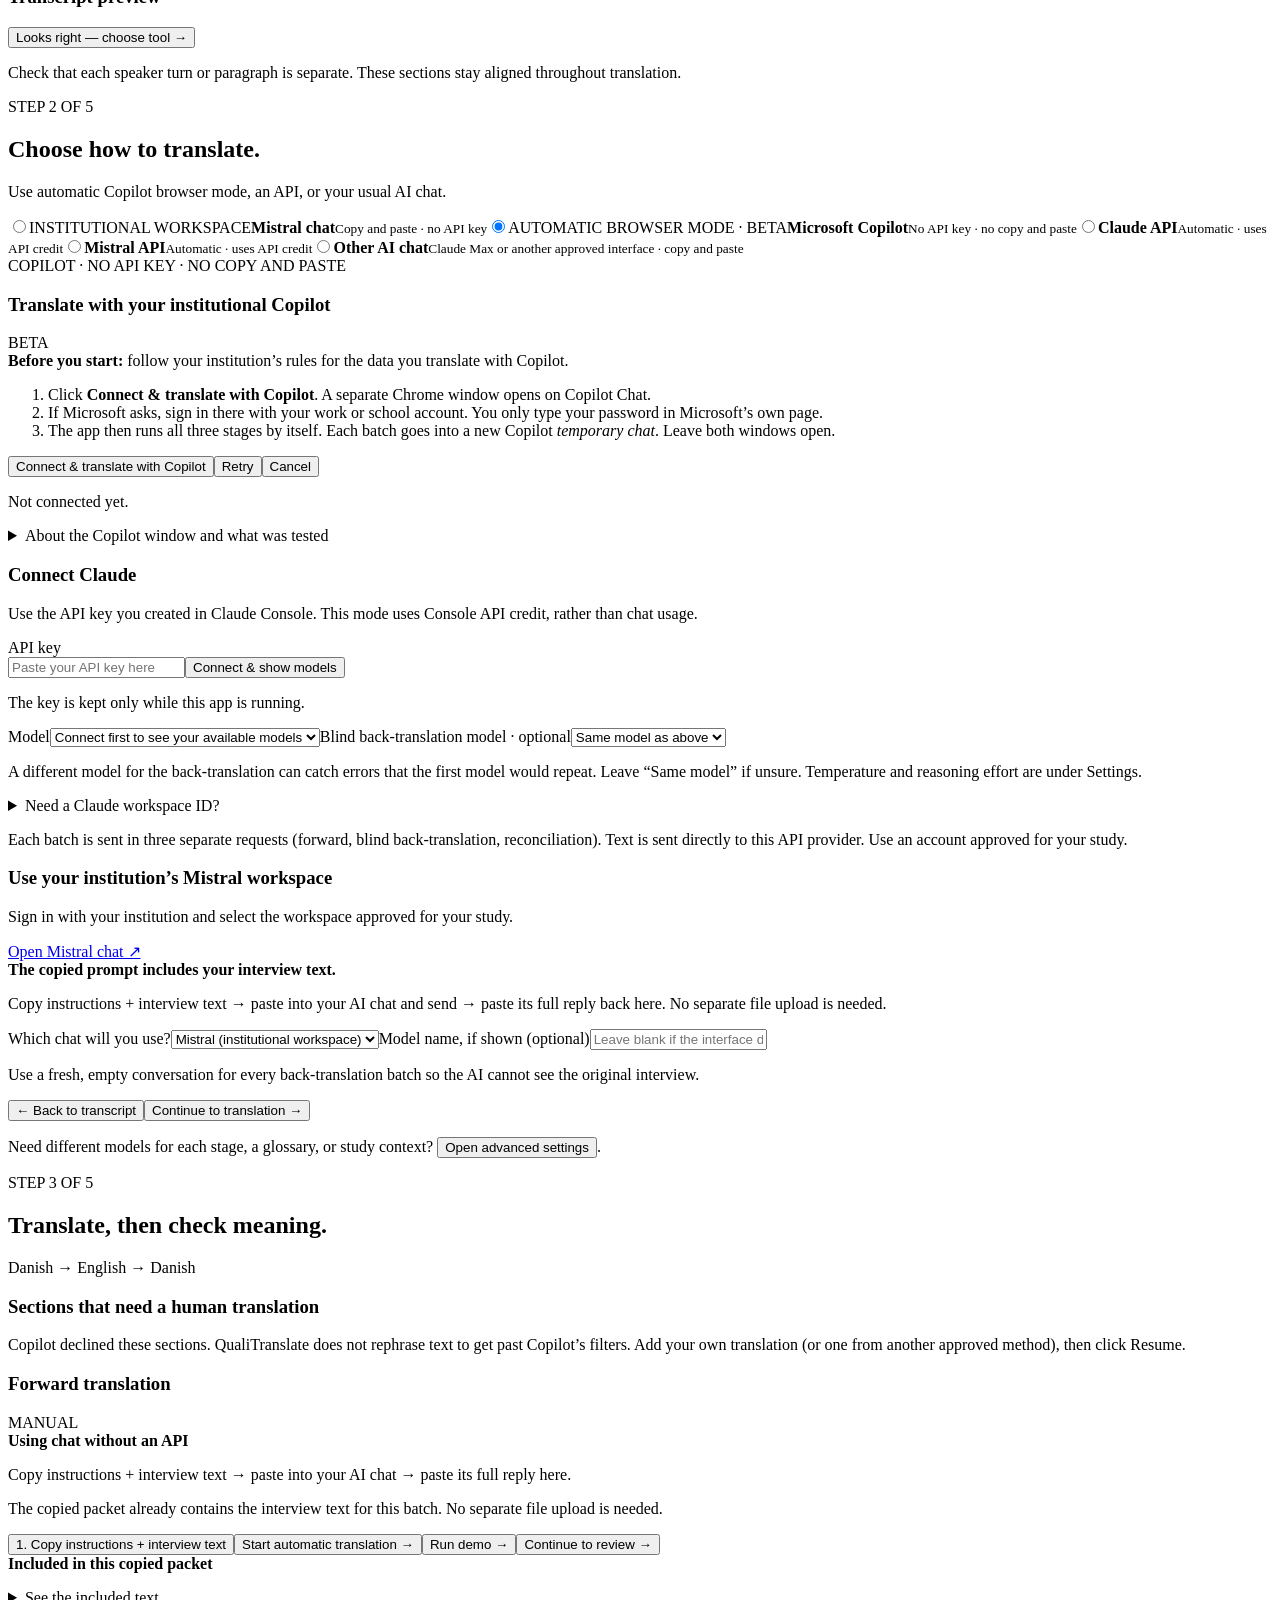
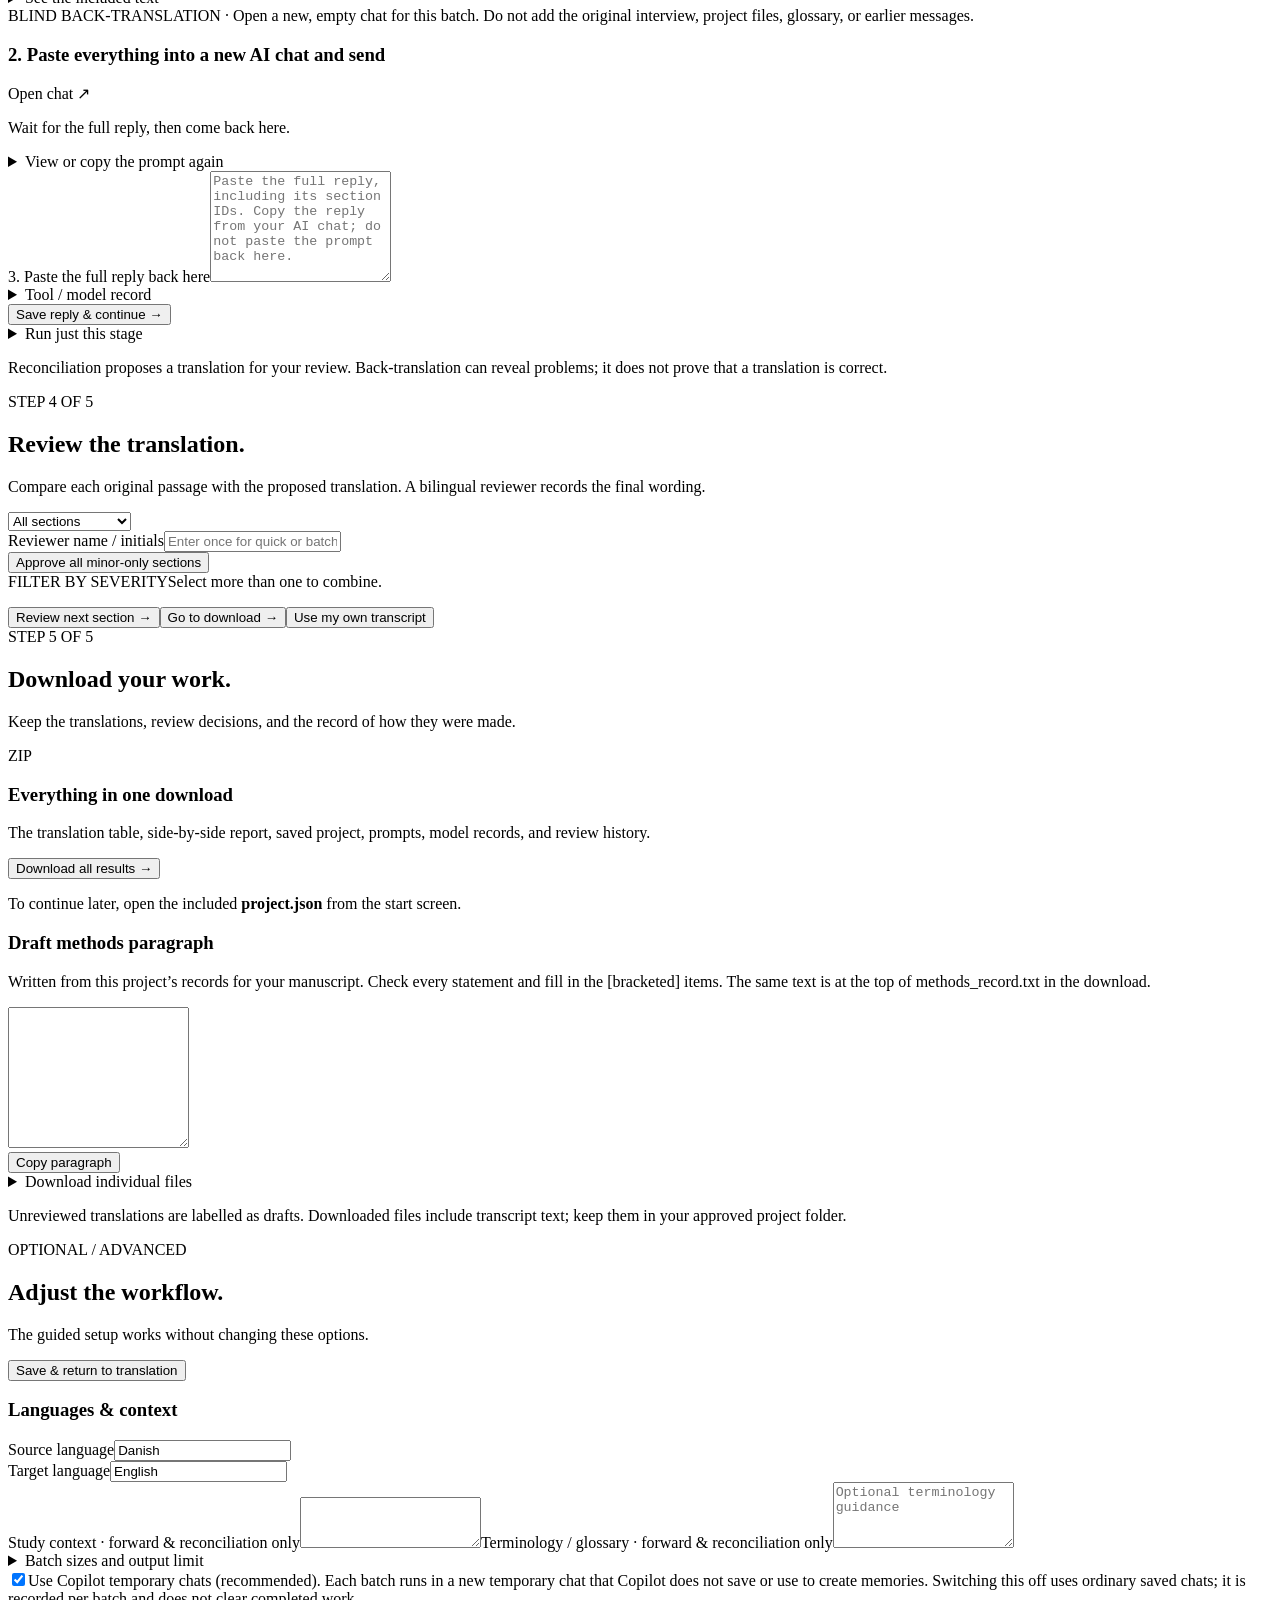
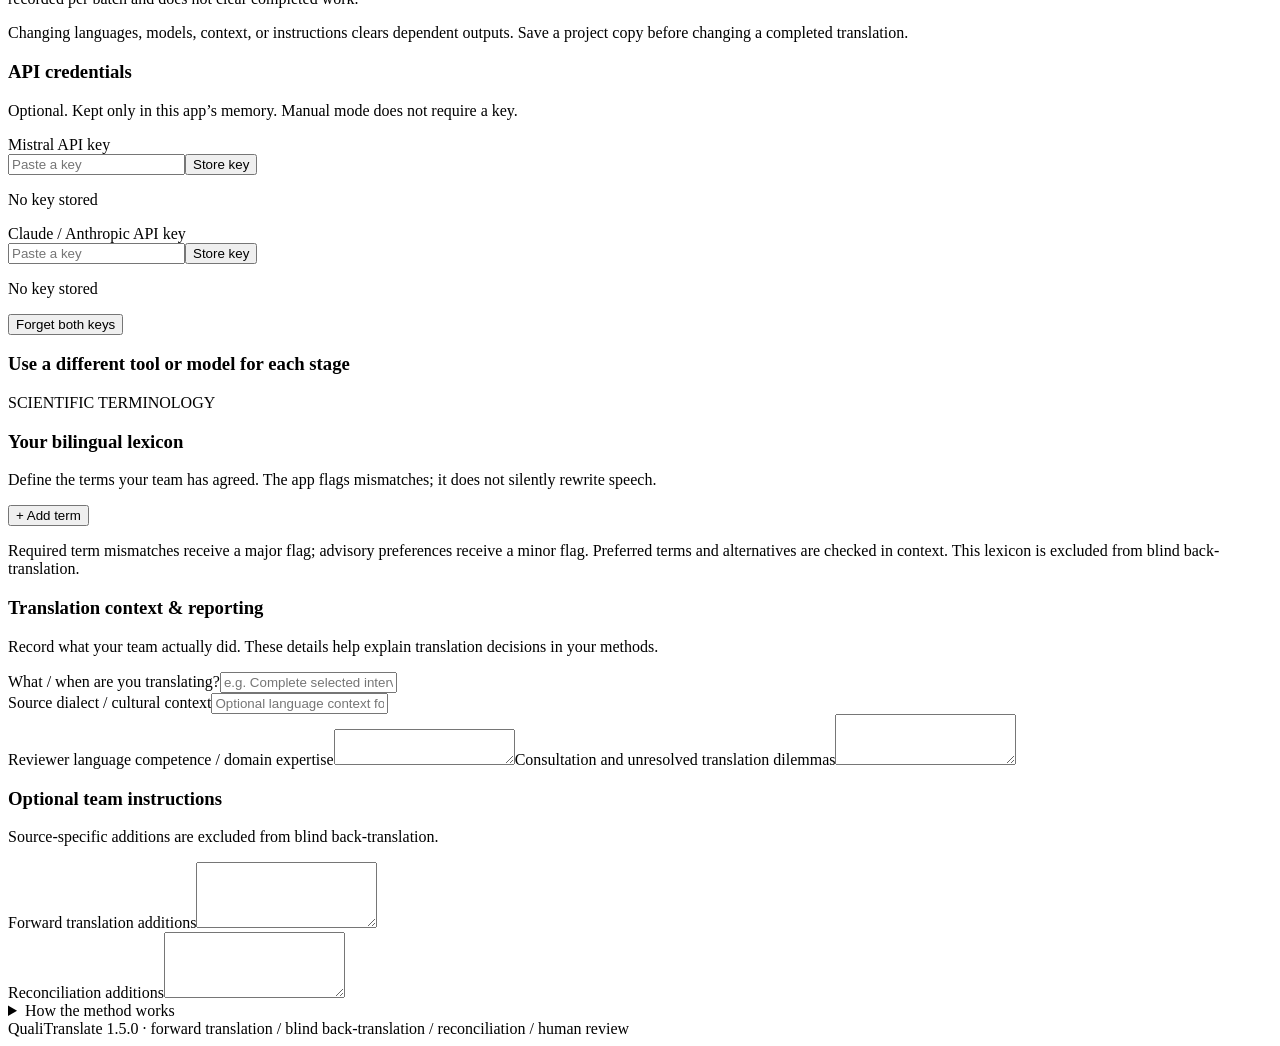
==== commit 0bd4d99d: "Shorten the Copilot note to a general reminder The panel now only asks users to follow their institu" ====
--- a/r/inst/www/index.html
+++ b/r/inst/www/index.html
@@ -39,7 +39,7 @@
     <div class="section-title"><div><span class="eyebrow">STEP 2 OF 5</span><h2>Choose how to translate.</h2><p>Use automatic Copilot browser mode, an API, or your usual AI chat.</p></div></div>
     <div class="tool-choices" role="radiogroup" aria-label="Translation tool"><label class="tool-choice institution"><input type="radio" name="guidedTool" value="aau"><span><span class="tool-badge">INSTITUTIONAL WORKSPACE</span><strong>Mistral chat</strong><small>Copy and paste · no API key</small></span></label><label class="tool-choice institution"><input type="radio" name="guidedTool" value="copilot" checked><span><span class="tool-badge">AUTOMATIC BROWSER MODE · BETA</span><strong>Microsoft Copilot</strong><small>No API key · no copy and paste</small></span></label><label class="tool-choice"><input type="radio" name="guidedTool" value="anthropic"><span><strong>Claude API</strong><small>Automatic · uses API credit</small></span></label><label class="tool-choice"><input type="radio" name="guidedTool" value="mistral"><span><strong>Mistral API</strong><small>Automatic · uses API credit</small></span></label><label class="tool-choice tool-choice-wide"><input type="radio" name="guidedTool" value="manual"><span><strong>Other AI chat</strong><small>Claude Max or another approved interface · copy and paste</small></span></label></div>
     <article id="guidedCopilotPanel" class="panel connect-panel hidden"><div class="panel-heading"><div><span class="eyebrow">COPILOT · NO API KEY · NO COPY AND PASTE</span><h3>Translate with your institutional Copilot</h3></div><span class="pill major">BETA</span></div>
-<div class="notice amber" role="note"><strong>Check your data rules first.</strong> Use Copilot only for data your institution has approved for it. Many institutions do not allow personal or health data in Copilot, even with an institutional login and Microsoft’s data protection. QualiTranslate does not change what Copilot may be used for. For approved processing of sensitive data, an API workspace set up for your study is often the right route.</div>
+<div class="notice amber" role="note"><strong>Before you start:</strong> follow your institution’s rules for the data you translate with Copilot.</div>
 <ol class="copilot-how"><li>Click <strong>Connect &amp; translate with Copilot</strong>. A separate Chrome window opens on Copilot Chat.</li><li>If Microsoft asks, sign in there with your work or school account. You only type your password in Microsoft’s own page.</li><li>The app then runs all three stages by itself. Each batch goes into a new Copilot <em>temporary chat</em>. Leave both windows open.</li></ol>
 <div class="copilot-connect-actions"><button id="openCopilot" class="button primary">Connect &amp; translate with Copilot</button><button id="checkCopilot" class="button subtle">Retry</button><button id="cancelCopilotConnect" class="button subtle hidden">Cancel</button></div>
 <ol id="copilotMilestones" class="copilot-milestones" aria-label="Copilot connection progress"></ol>
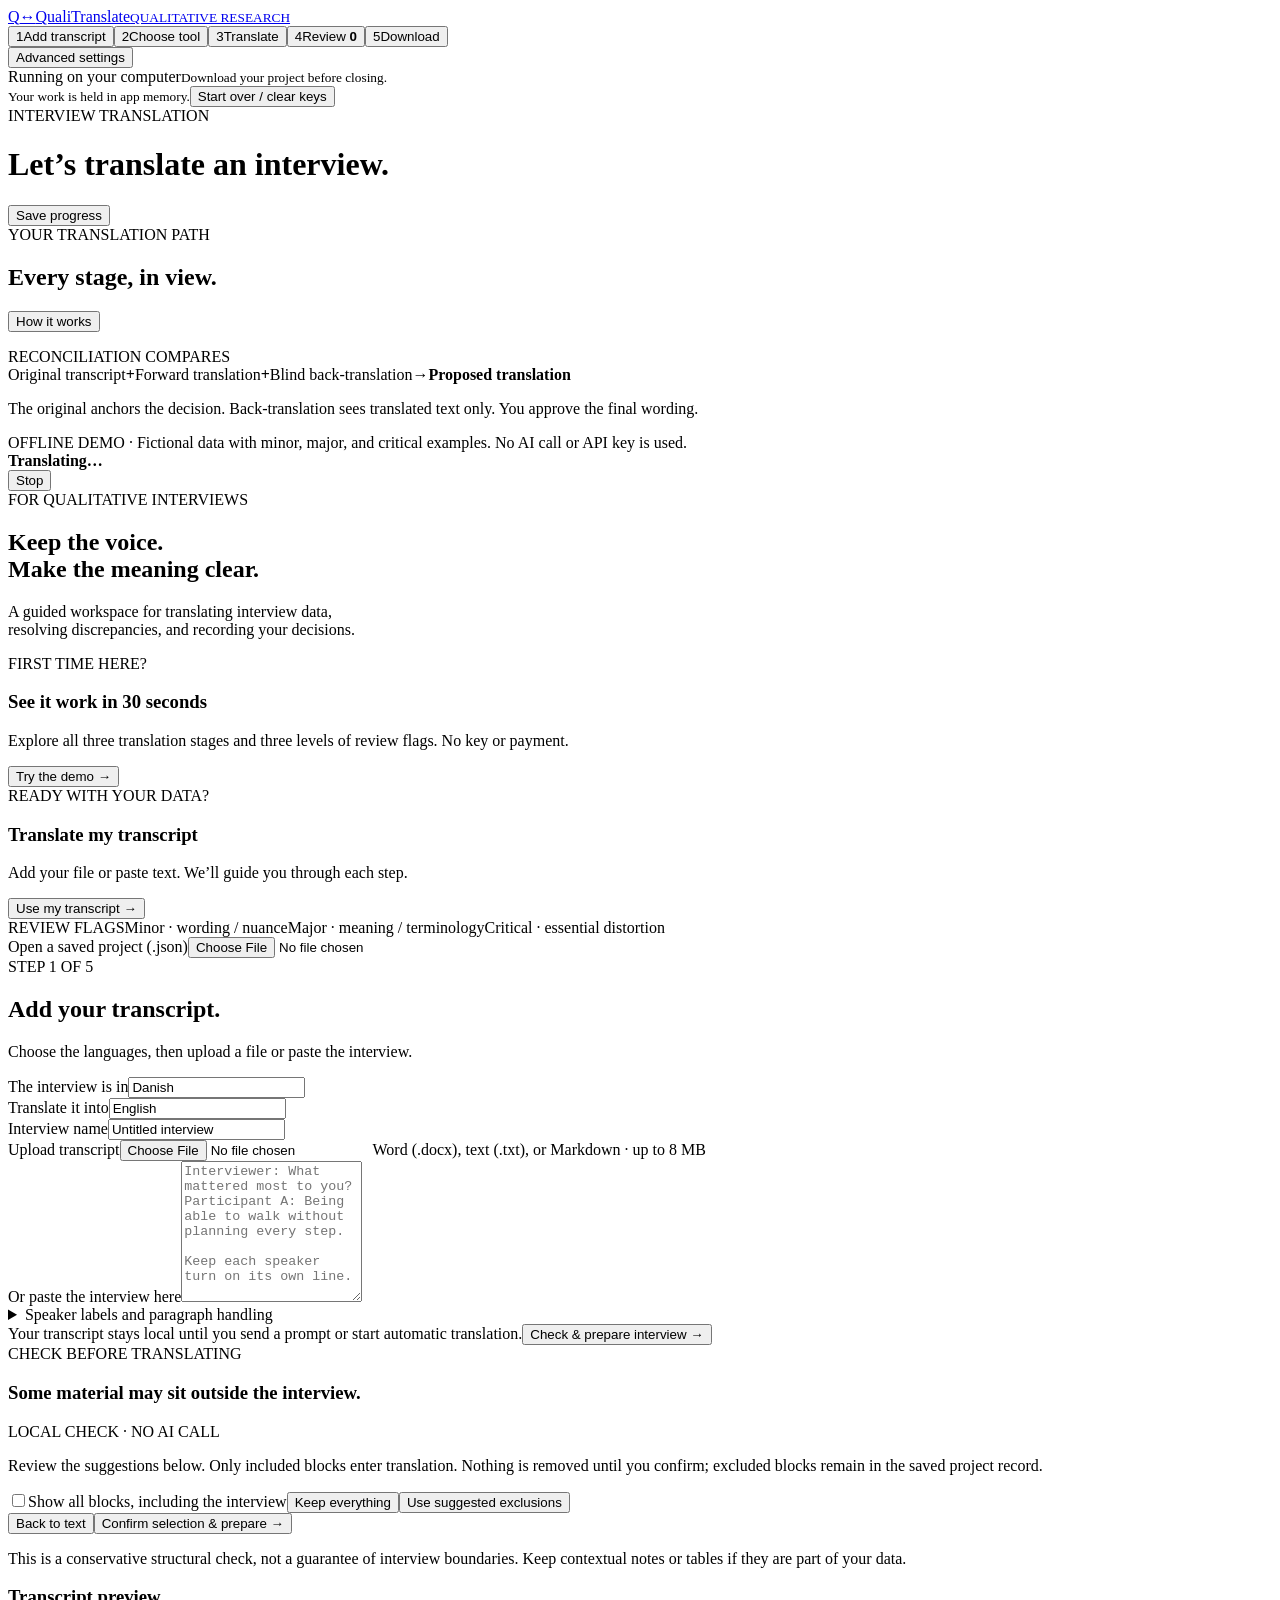
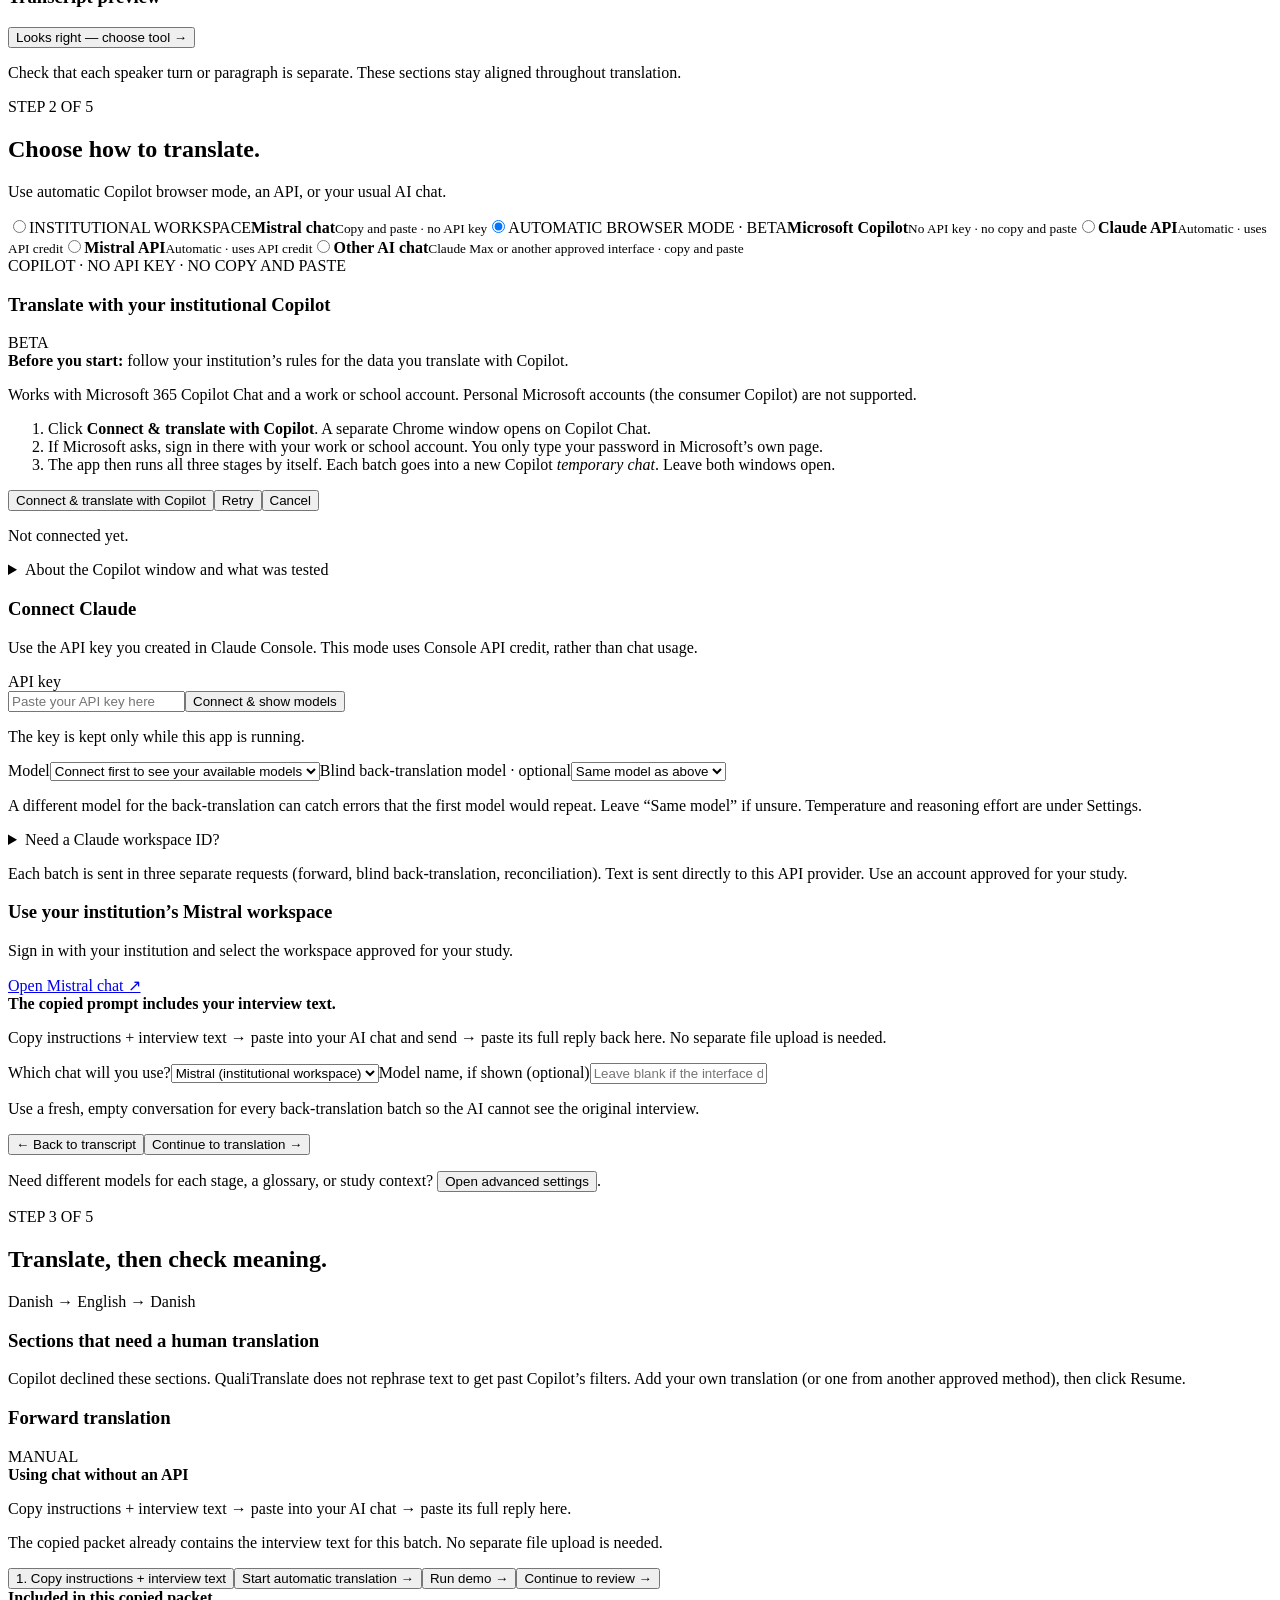
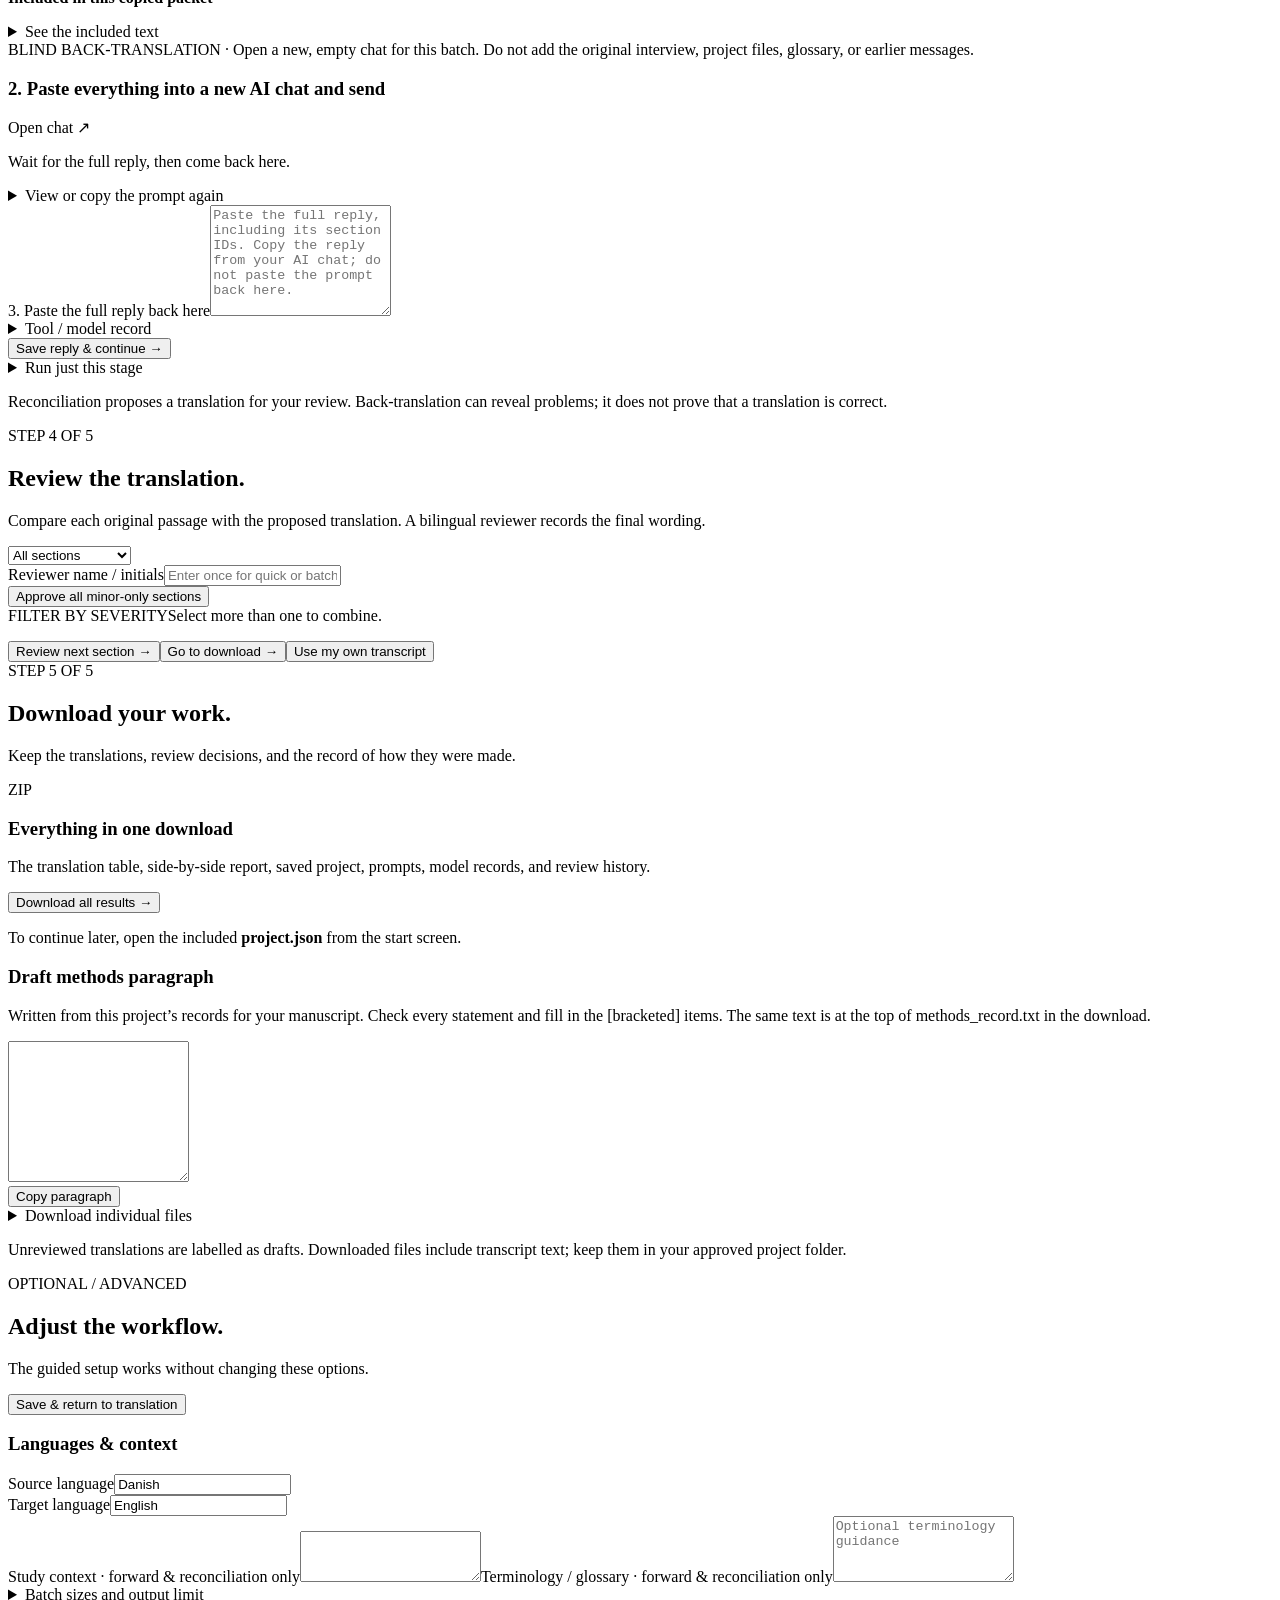
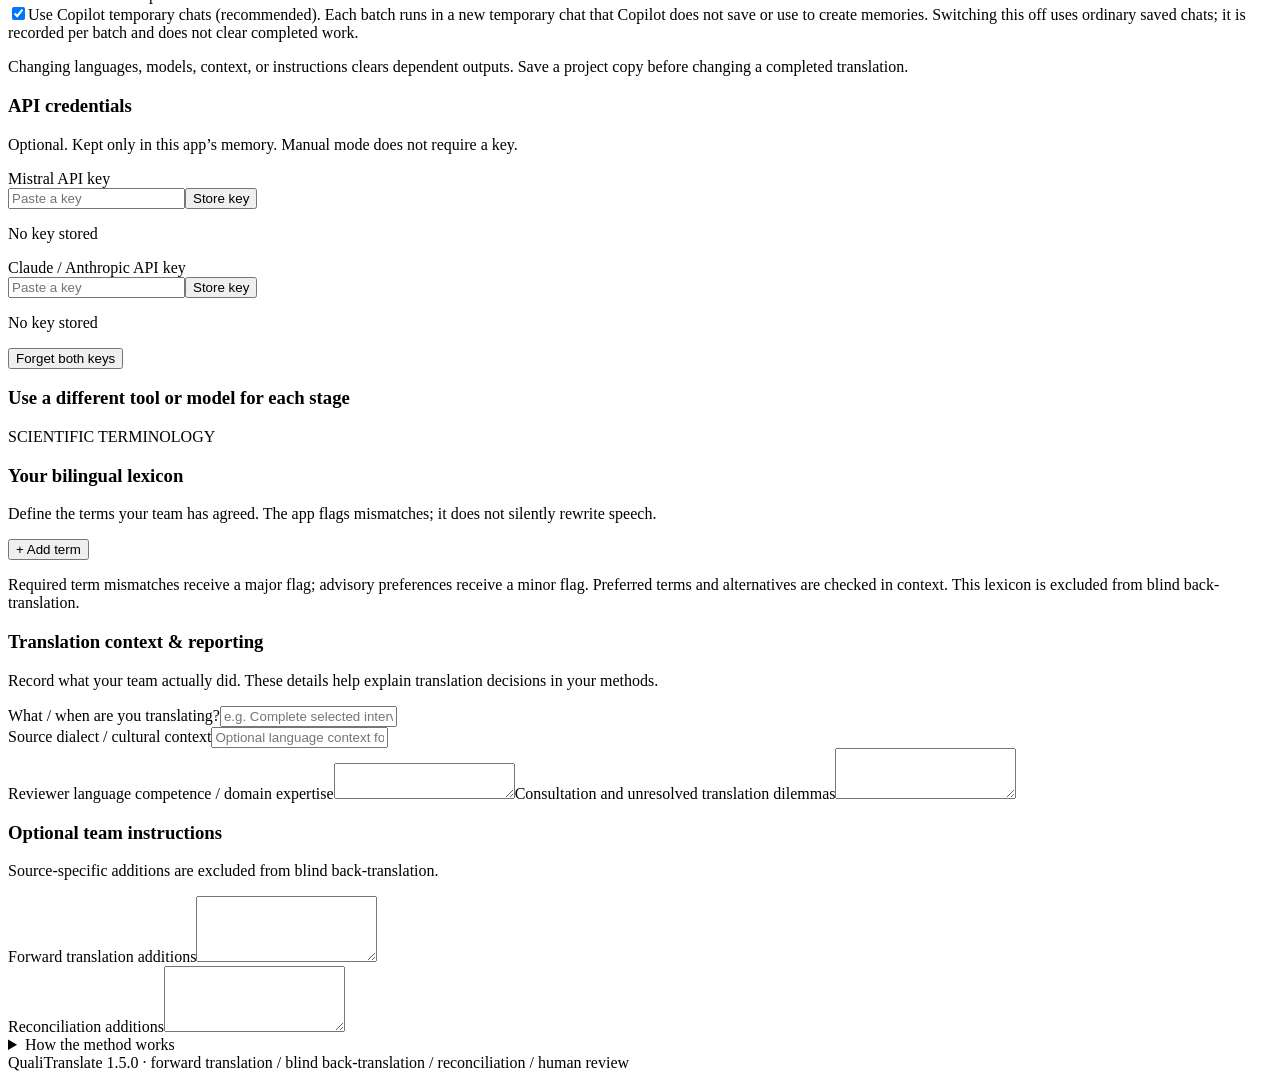
==== commit 72b34d59: "Say clearly that Copilot mode needs a work or school account The panel and READMEs state that person" ====
--- a/r/inst/www/index.html
+++ b/r/inst/www/index.html
@@ -40,6 +40,7 @@
     <div class="tool-choices" role="radiogroup" aria-label="Translation tool"><label class="tool-choice institution"><input type="radio" name="guidedTool" value="aau"><span><span class="tool-badge">INSTITUTIONAL WORKSPACE</span><strong>Mistral chat</strong><small>Copy and paste · no API key</small></span></label><label class="tool-choice institution"><input type="radio" name="guidedTool" value="copilot" checked><span><span class="tool-badge">AUTOMATIC BROWSER MODE · BETA</span><strong>Microsoft Copilot</strong><small>No API key · no copy and paste</small></span></label><label class="tool-choice"><input type="radio" name="guidedTool" value="anthropic"><span><strong>Claude API</strong><small>Automatic · uses API credit</small></span></label><label class="tool-choice"><input type="radio" name="guidedTool" value="mistral"><span><strong>Mistral API</strong><small>Automatic · uses API credit</small></span></label><label class="tool-choice tool-choice-wide"><input type="radio" name="guidedTool" value="manual"><span><strong>Other AI chat</strong><small>Claude Max or another approved interface · copy and paste</small></span></label></div>
     <article id="guidedCopilotPanel" class="panel connect-panel hidden"><div class="panel-heading"><div><span class="eyebrow">COPILOT · NO API KEY · NO COPY AND PASTE</span><h3>Translate with your institutional Copilot</h3></div><span class="pill major">BETA</span></div>
 <div class="notice amber" role="note"><strong>Before you start:</strong> follow your institution’s rules for the data you translate with Copilot.</div>
+<p class="muted">Works with Microsoft 365 Copilot Chat and a work or school account. Personal Microsoft accounts (the consumer Copilot) are not supported.</p>
 <ol class="copilot-how"><li>Click <strong>Connect &amp; translate with Copilot</strong>. A separate Chrome window opens on Copilot Chat.</li><li>If Microsoft asks, sign in there with your work or school account. You only type your password in Microsoft’s own page.</li><li>The app then runs all three stages by itself. Each batch goes into a new Copilot <em>temporary chat</em>. Leave both windows open.</li></ol>
 <div class="copilot-connect-actions"><button id="openCopilot" class="button primary">Connect &amp; translate with Copilot</button><button id="checkCopilot" class="button subtle">Retry</button><button id="cancelCopilotConnect" class="button subtle hidden">Cancel</button></div>
 <ol id="copilotMilestones" class="copilot-milestones" aria-label="Copilot connection progress"></ol>
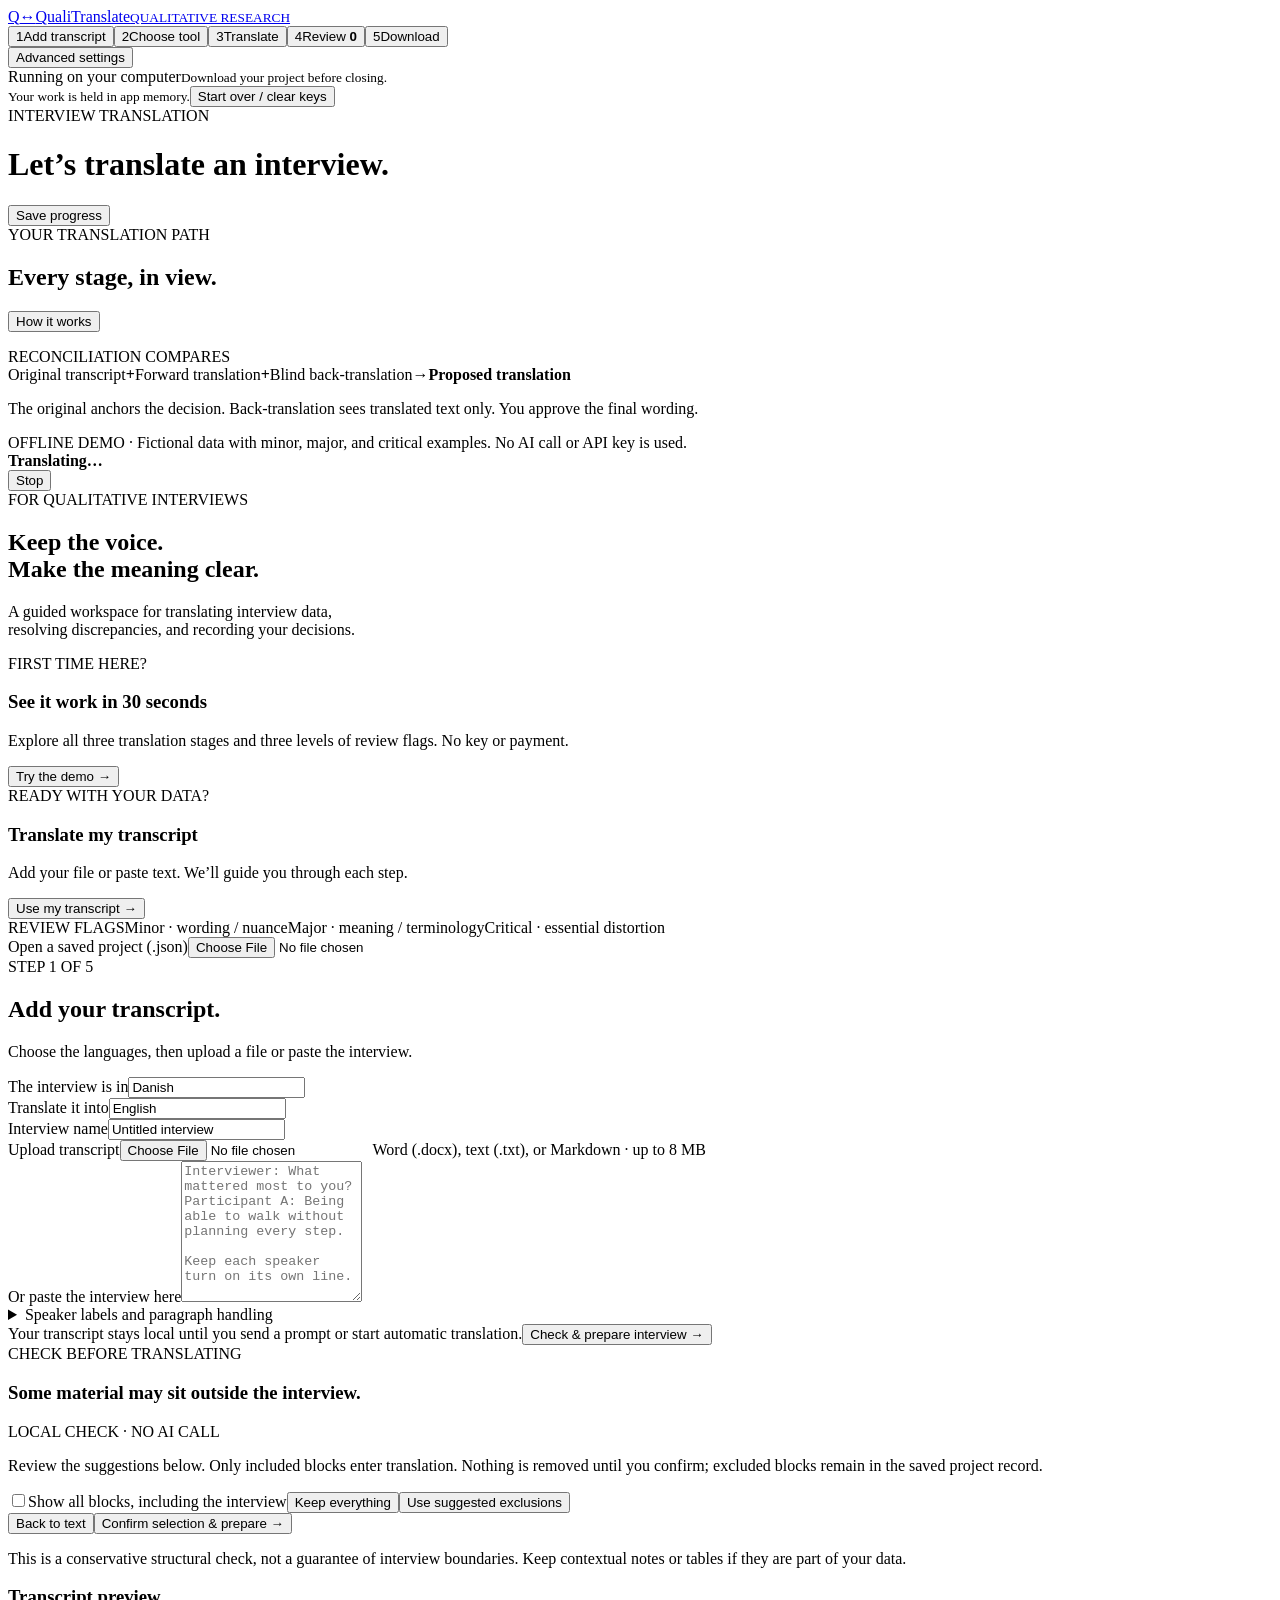
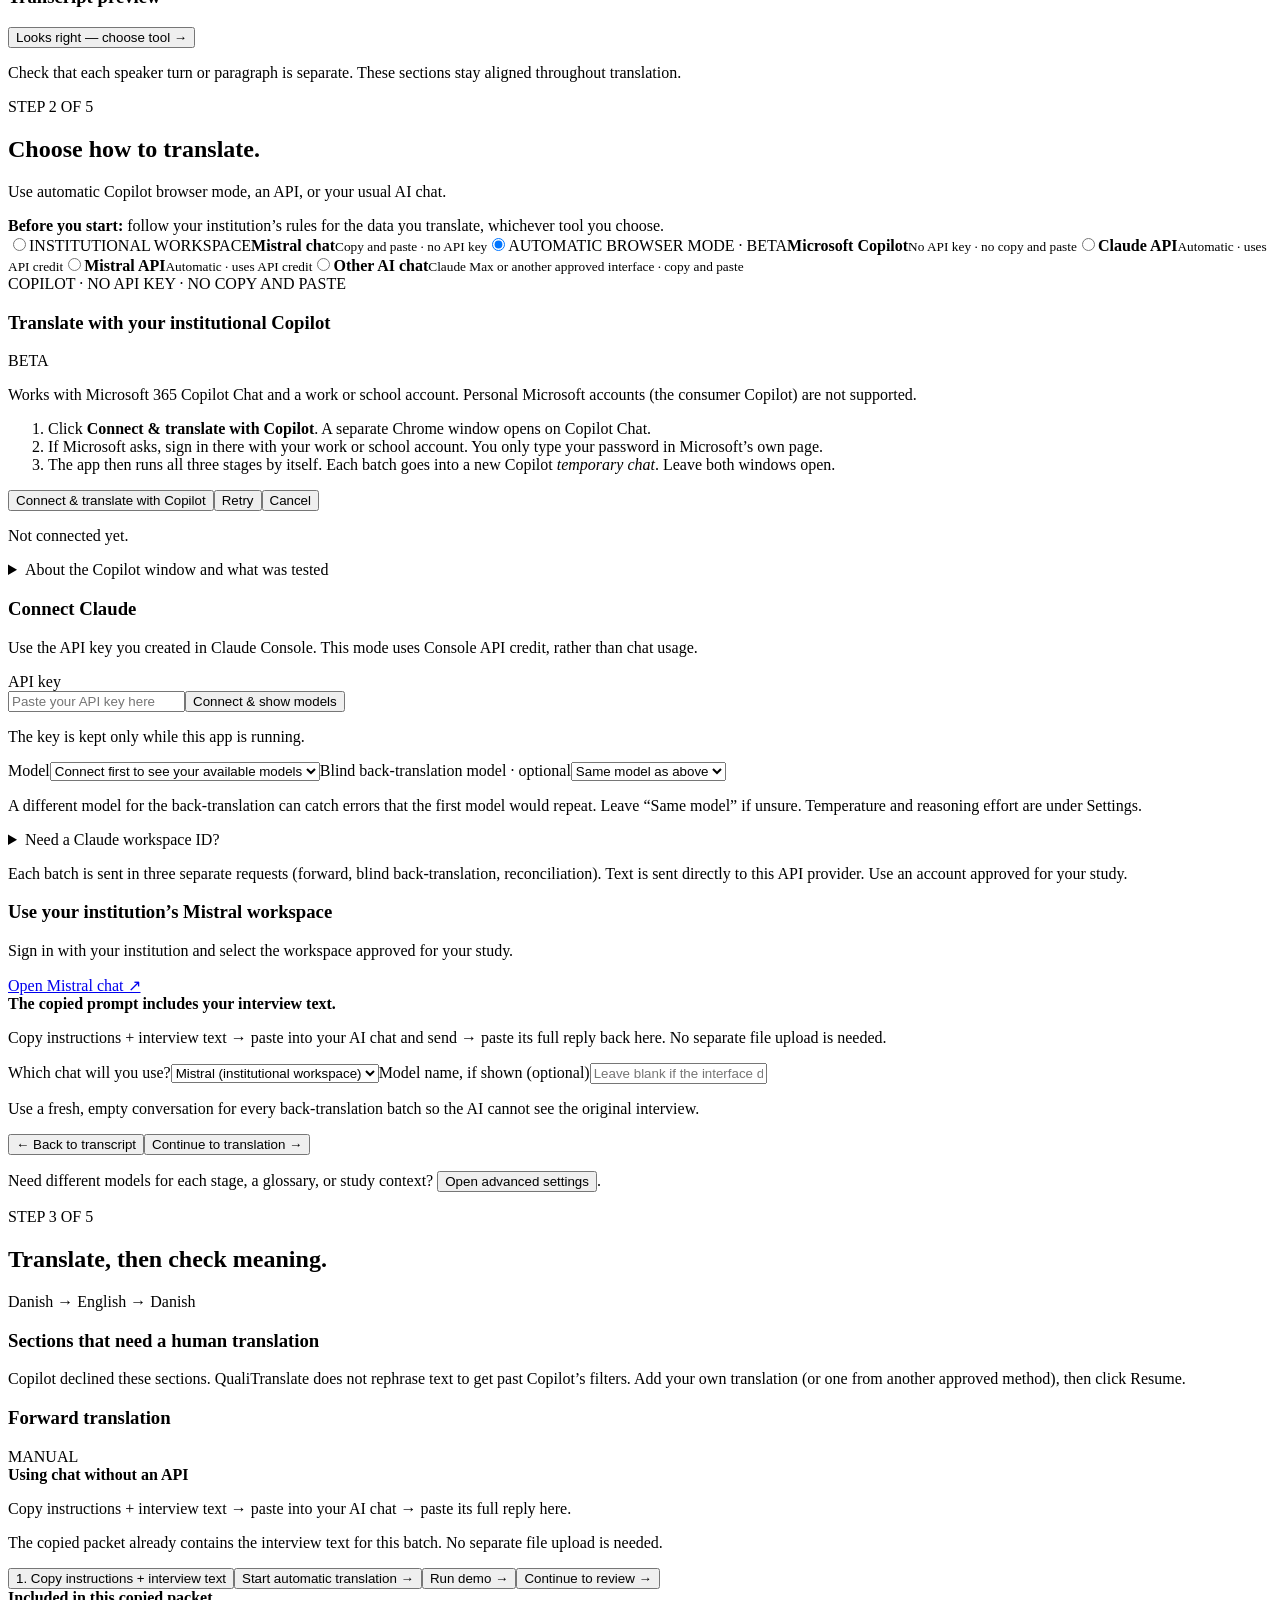
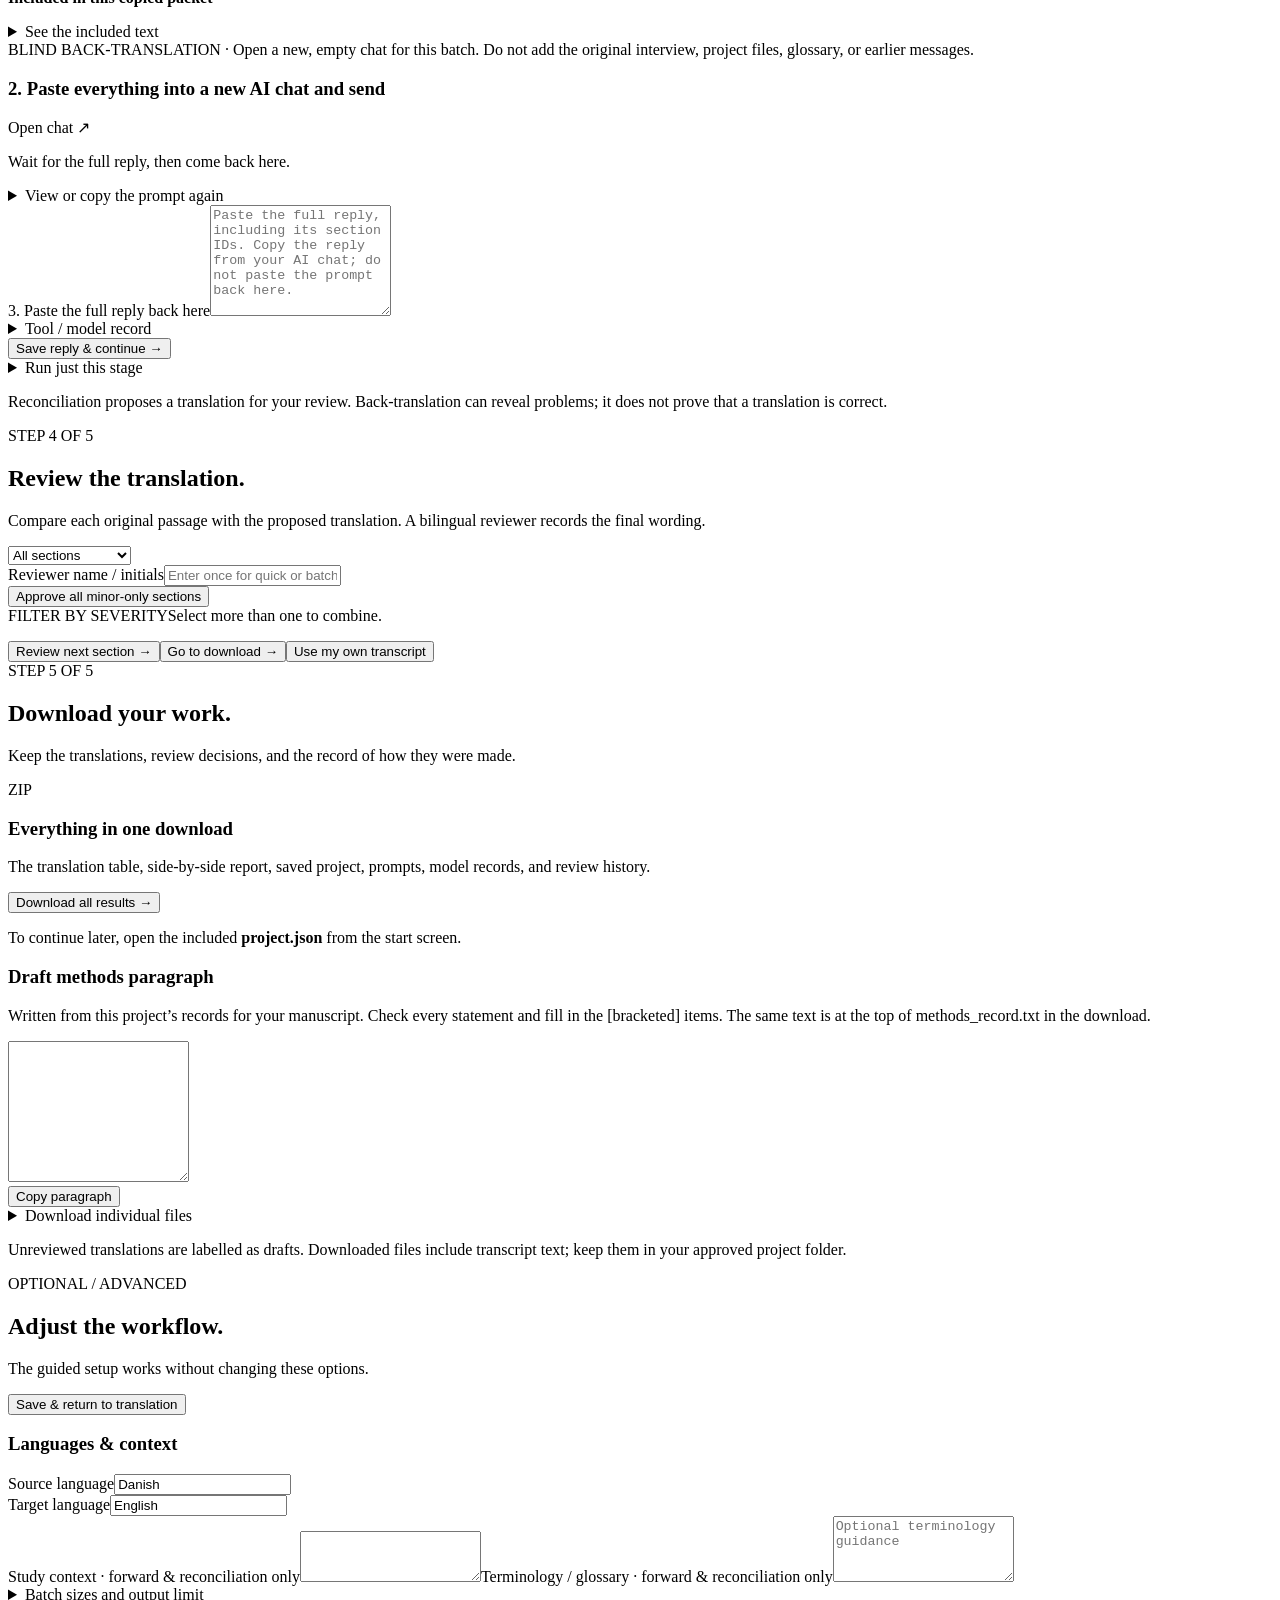
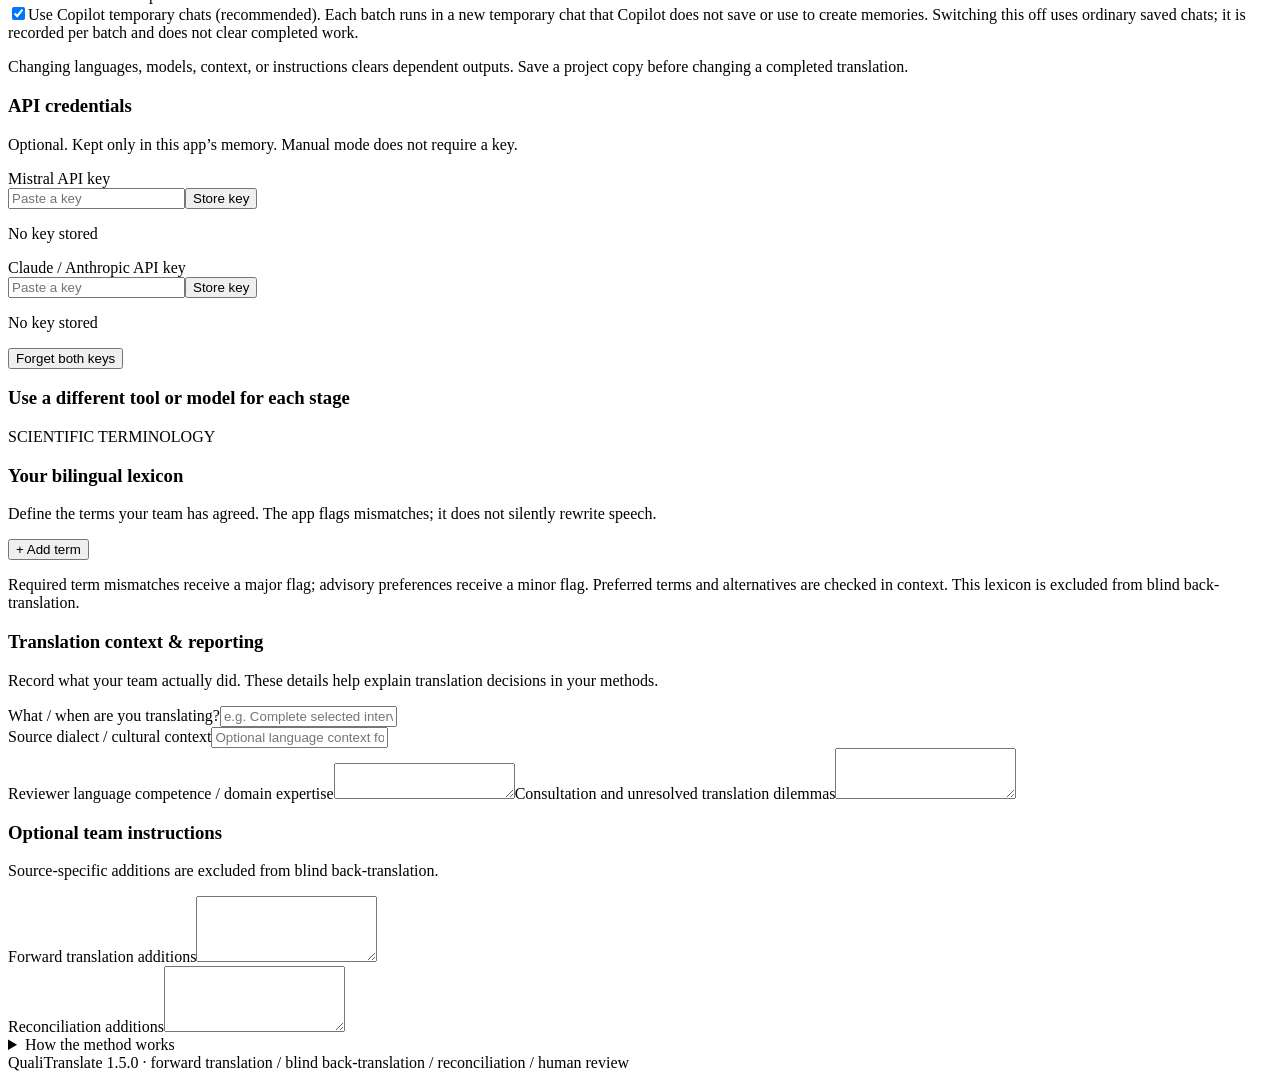
==== commit 540b74a1: "Move the data-rules reminder to the tool-choice step The reminder applies to every tool, so it now s" ====
--- a/r/inst/www/index.html
+++ b/r/inst/www/index.html
@@ -37,9 +37,9 @@
   </section>
   <section id="connect" class="view hidden">
     <div class="section-title"><div><span class="eyebrow">STEP 2 OF 5</span><h2>Choose how to translate.</h2><p>Use automatic Copilot browser mode, an API, or your usual AI chat.</p></div></div>
+    <div class="notice amber" role="note"><strong>Before you start:</strong> follow your institution’s rules for the data you translate, whichever tool you choose.</div>
     <div class="tool-choices" role="radiogroup" aria-label="Translation tool"><label class="tool-choice institution"><input type="radio" name="guidedTool" value="aau"><span><span class="tool-badge">INSTITUTIONAL WORKSPACE</span><strong>Mistral chat</strong><small>Copy and paste · no API key</small></span></label><label class="tool-choice institution"><input type="radio" name="guidedTool" value="copilot" checked><span><span class="tool-badge">AUTOMATIC BROWSER MODE · BETA</span><strong>Microsoft Copilot</strong><small>No API key · no copy and paste</small></span></label><label class="tool-choice"><input type="radio" name="guidedTool" value="anthropic"><span><strong>Claude API</strong><small>Automatic · uses API credit</small></span></label><label class="tool-choice"><input type="radio" name="guidedTool" value="mistral"><span><strong>Mistral API</strong><small>Automatic · uses API credit</small></span></label><label class="tool-choice tool-choice-wide"><input type="radio" name="guidedTool" value="manual"><span><strong>Other AI chat</strong><small>Claude Max or another approved interface · copy and paste</small></span></label></div>
     <article id="guidedCopilotPanel" class="panel connect-panel hidden"><div class="panel-heading"><div><span class="eyebrow">COPILOT · NO API KEY · NO COPY AND PASTE</span><h3>Translate with your institutional Copilot</h3></div><span class="pill major">BETA</span></div>
-<div class="notice amber" role="note"><strong>Before you start:</strong> follow your institution’s rules for the data you translate with Copilot.</div>
 <p class="muted">Works with Microsoft 365 Copilot Chat and a work or school account. Personal Microsoft accounts (the consumer Copilot) are not supported.</p>
 <ol class="copilot-how"><li>Click <strong>Connect &amp; translate with Copilot</strong>. A separate Chrome window opens on Copilot Chat.</li><li>If Microsoft asks, sign in there with your work or school account. You only type your password in Microsoft’s own page.</li><li>The app then runs all three stages by itself. Each batch goes into a new Copilot <em>temporary chat</em>. Leave both windows open.</li></ol>
 <div class="copilot-connect-actions"><button id="openCopilot" class="button primary">Connect &amp; translate with Copilot</button><button id="checkCopilot" class="button subtle">Retry</button><button id="cancelCopilotConnect" class="button subtle hidden">Cancel</button></div>
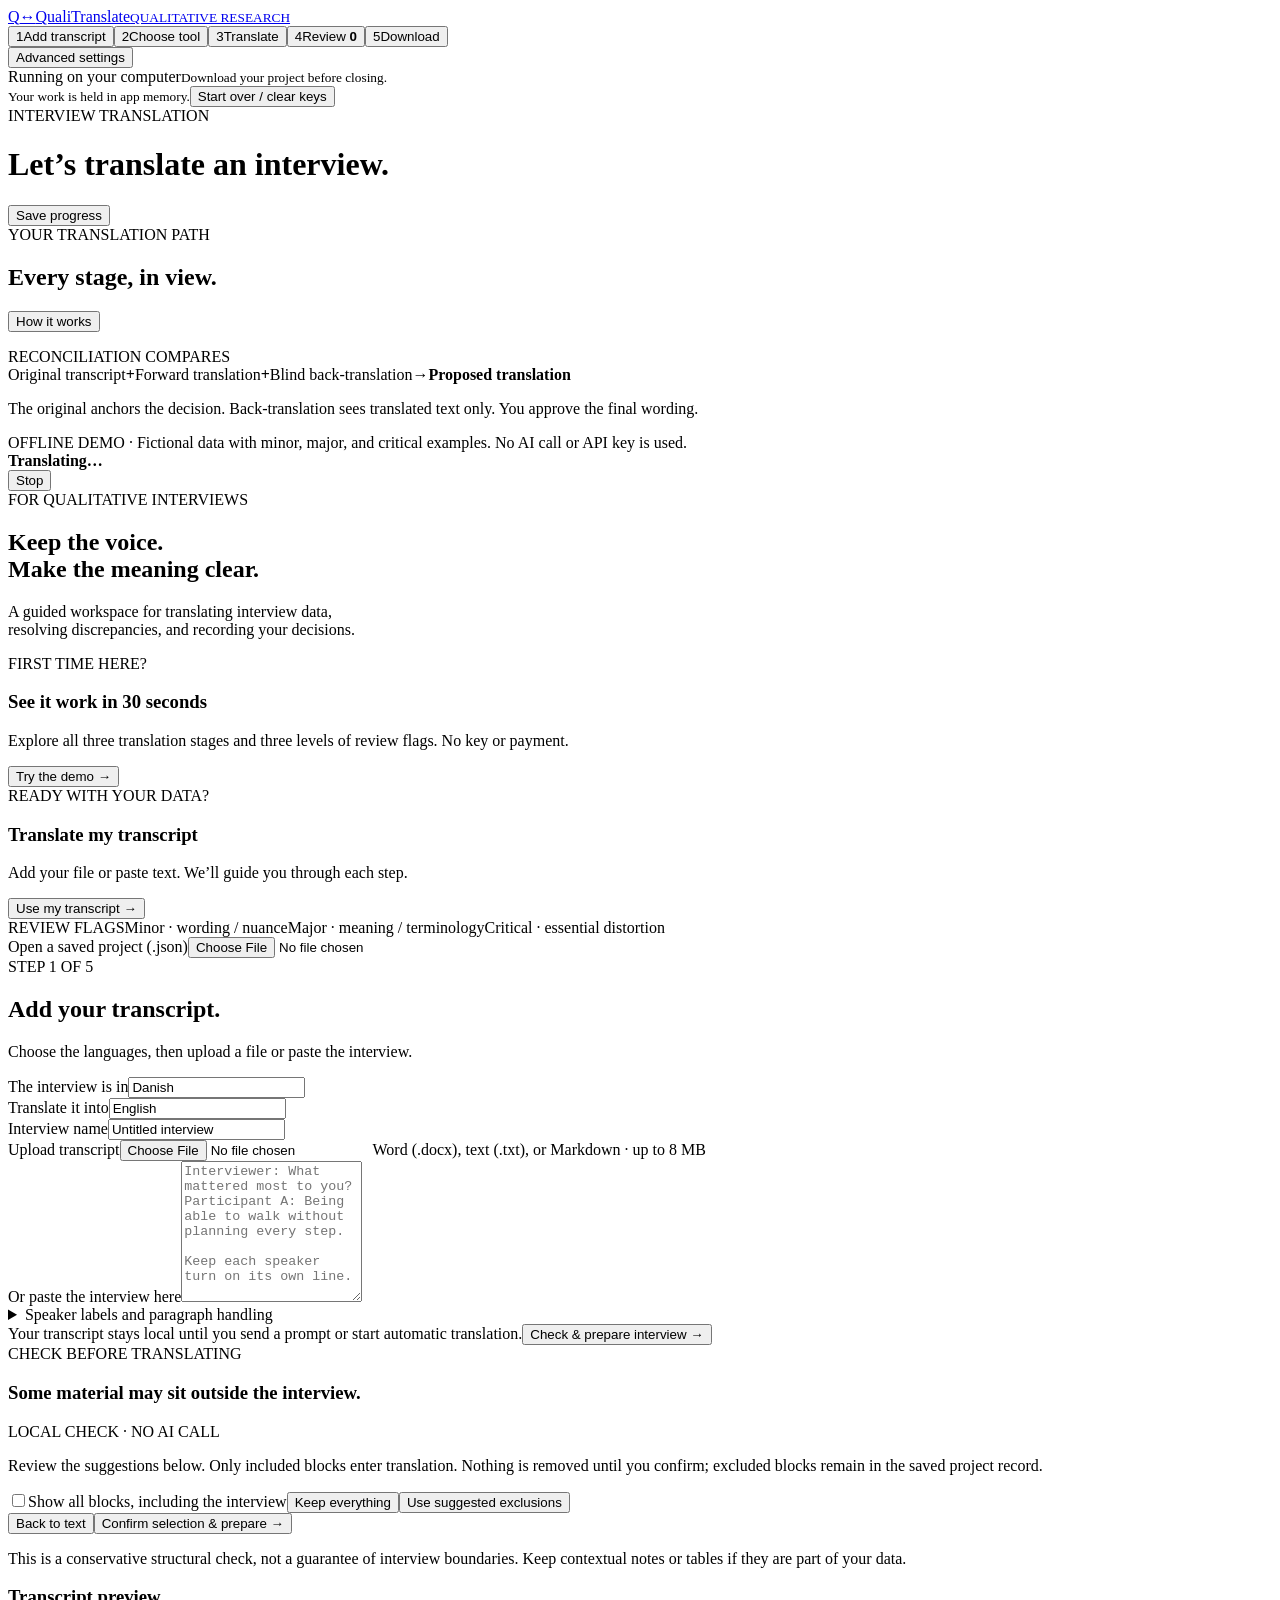
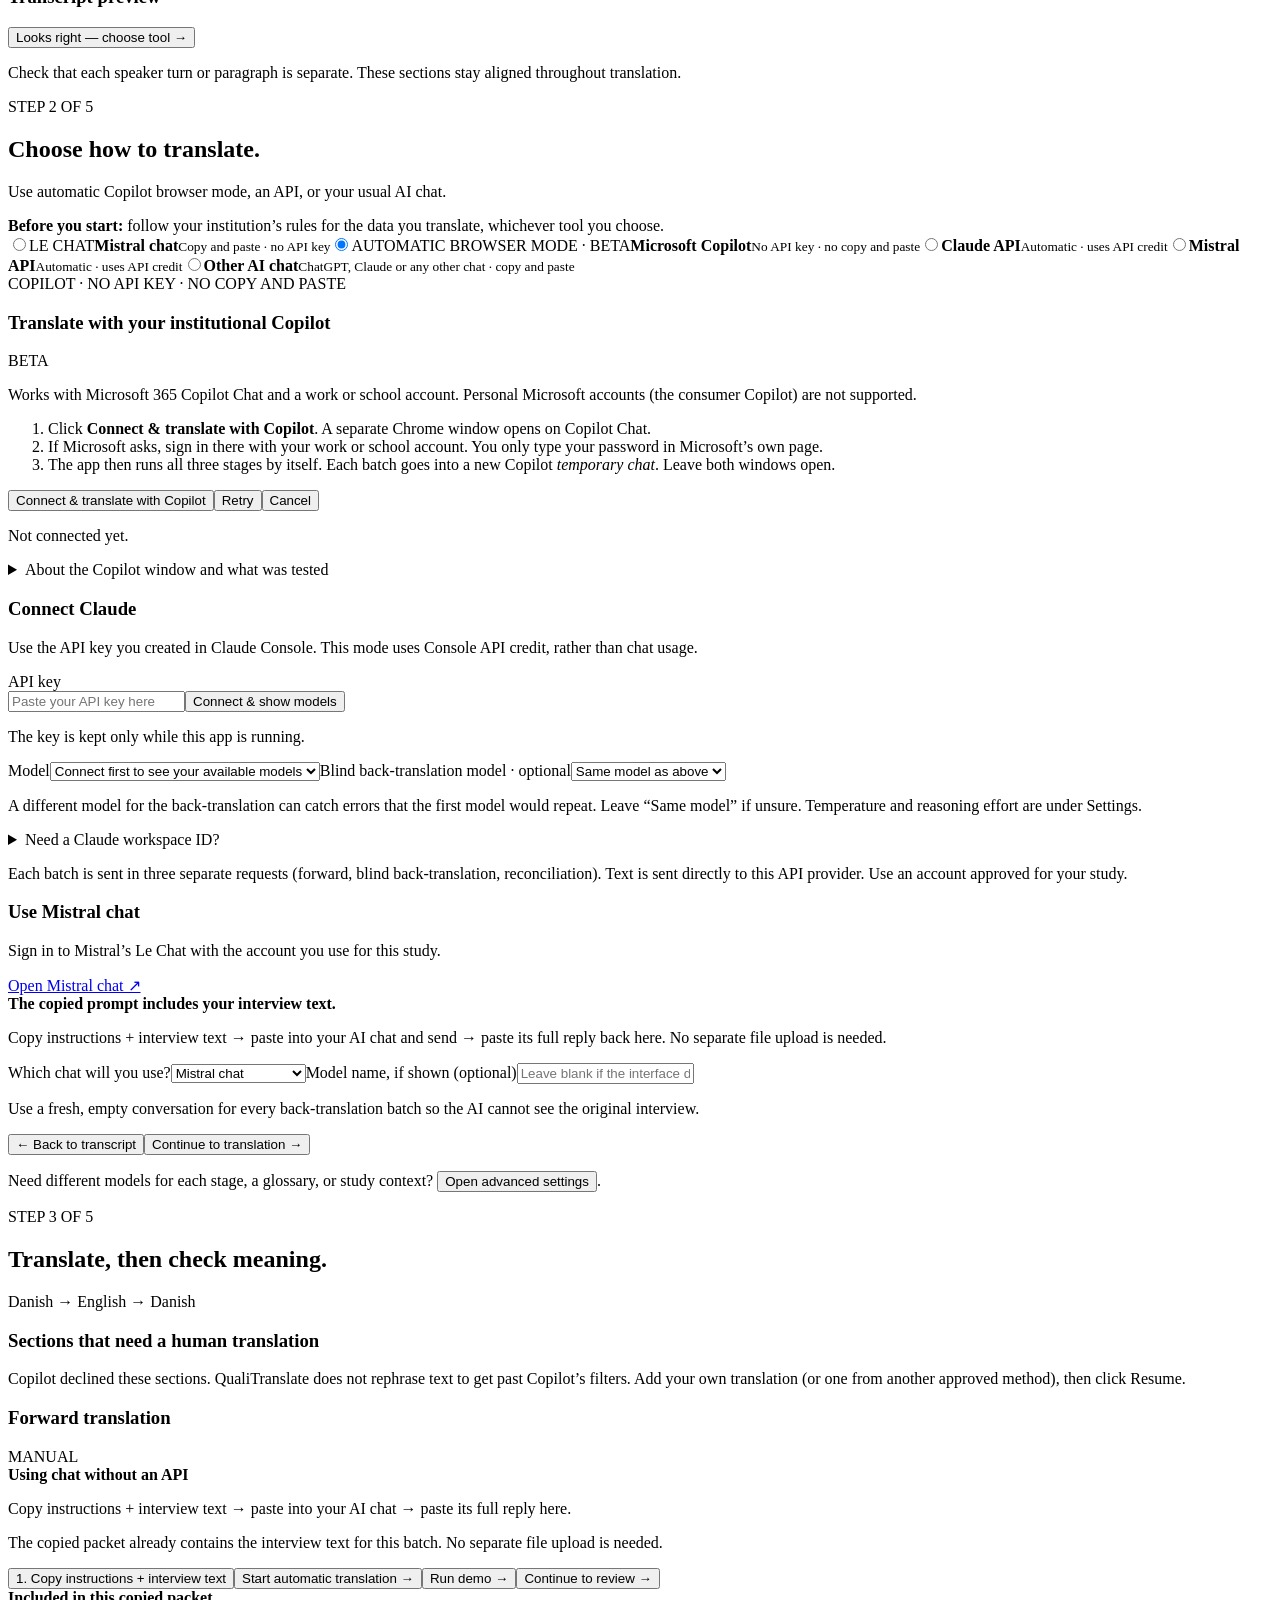
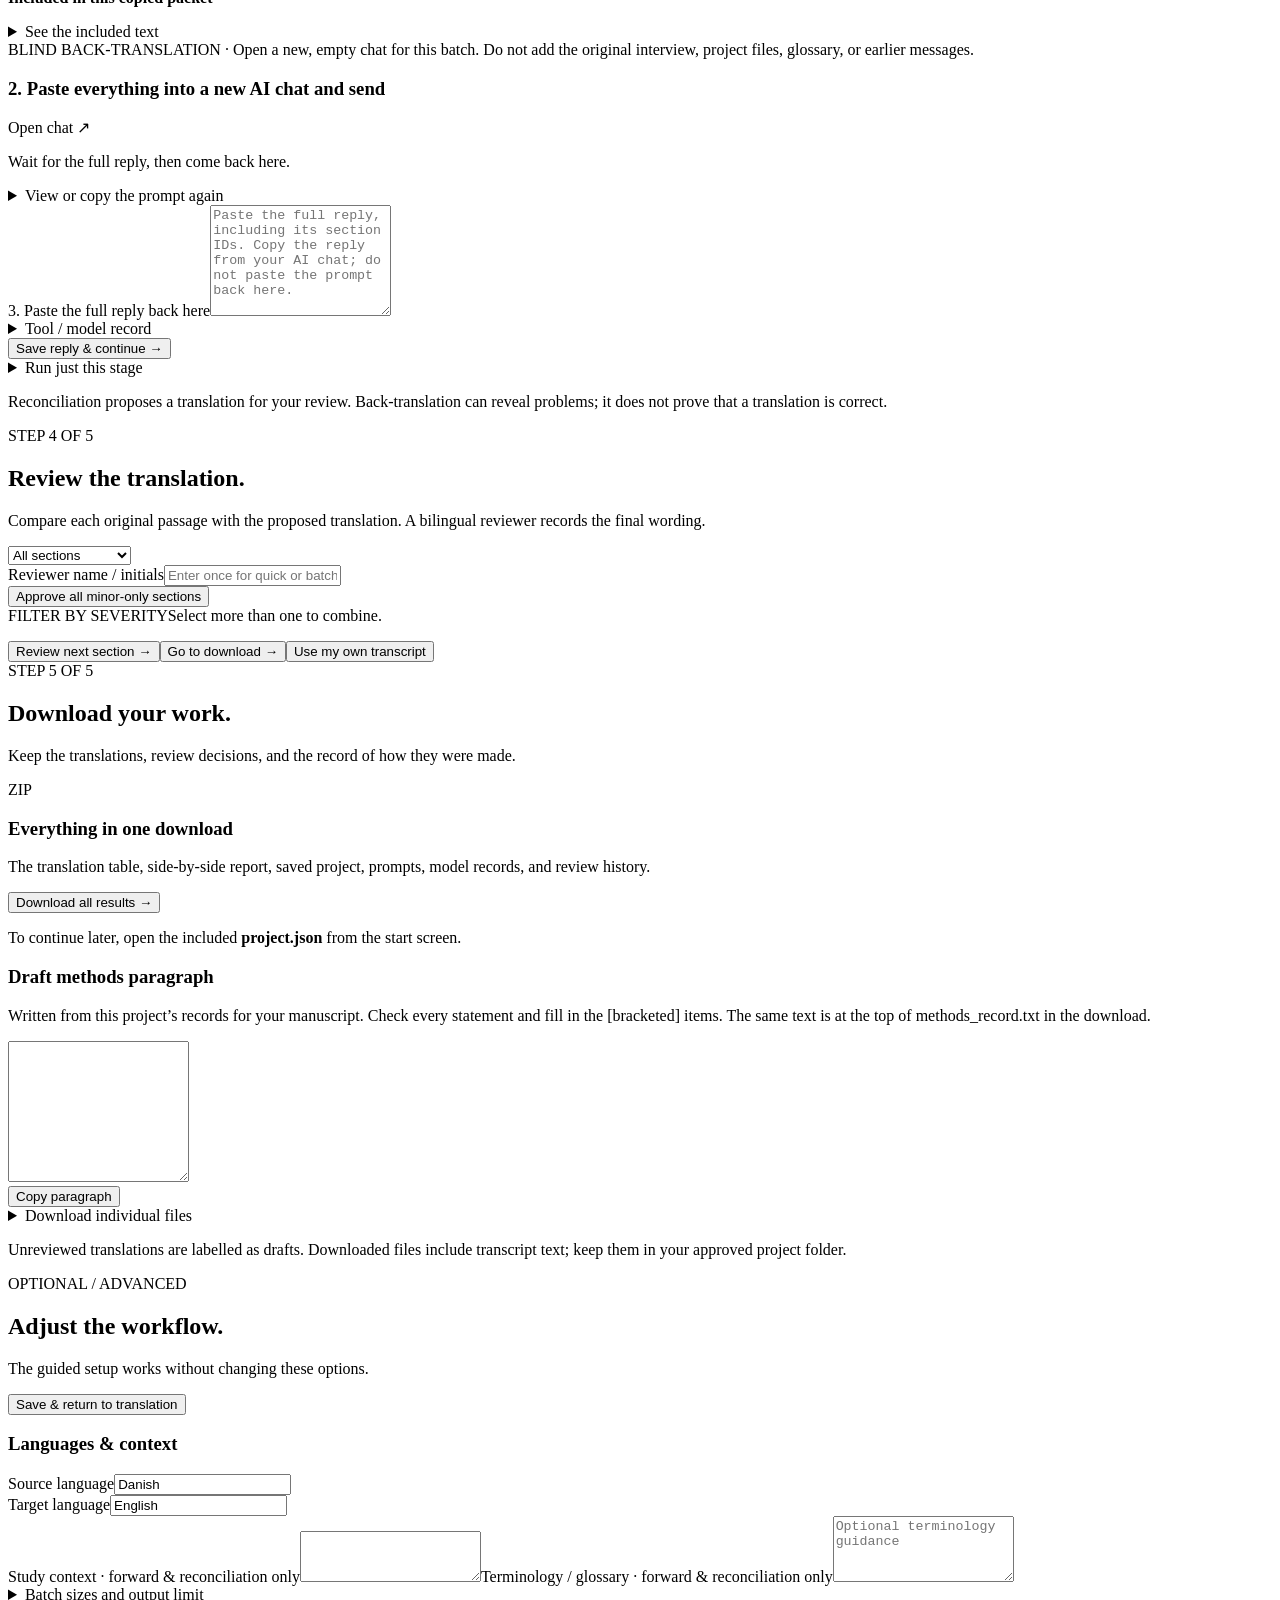
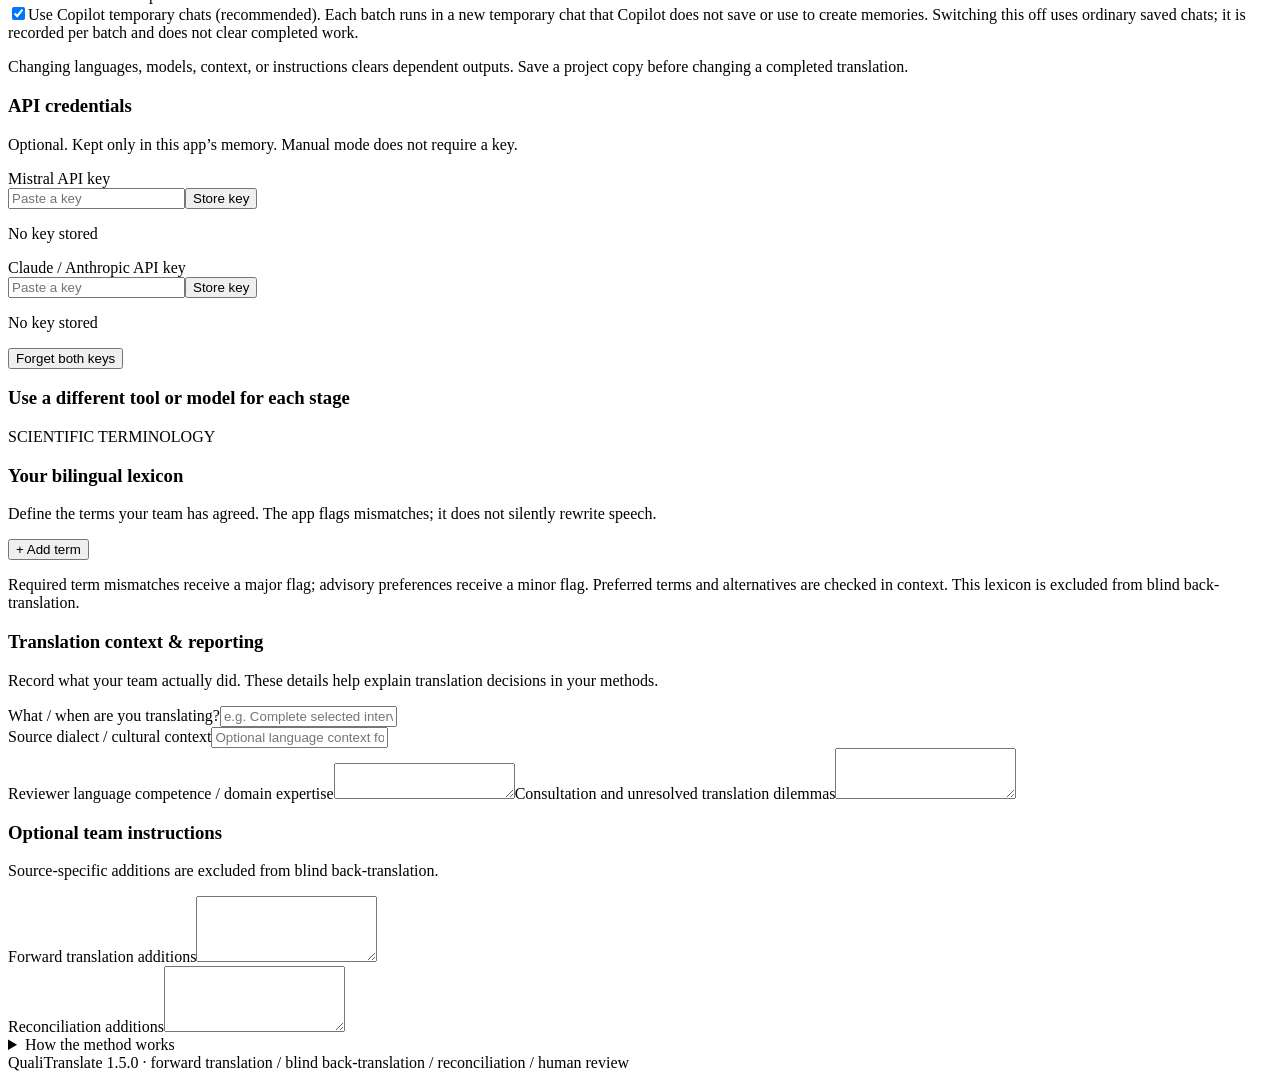
==== commit fc9e11fc: "Neutral Mistral chat option and ChatGPT in copy-and-paste mode Mistral chat no longer implies an ins" ====
--- a/r/inst/www/index.html
+++ b/r/inst/www/index.html
@@ -38,7 +38,7 @@
   <section id="connect" class="view hidden">
     <div class="section-title"><div><span class="eyebrow">STEP 2 OF 5</span><h2>Choose how to translate.</h2><p>Use automatic Copilot browser mode, an API, or your usual AI chat.</p></div></div>
     <div class="notice amber" role="note"><strong>Before you start:</strong> follow your institution’s rules for the data you translate, whichever tool you choose.</div>
-    <div class="tool-choices" role="radiogroup" aria-label="Translation tool"><label class="tool-choice institution"><input type="radio" name="guidedTool" value="aau"><span><span class="tool-badge">INSTITUTIONAL WORKSPACE</span><strong>Mistral chat</strong><small>Copy and paste · no API key</small></span></label><label class="tool-choice institution"><input type="radio" name="guidedTool" value="copilot" checked><span><span class="tool-badge">AUTOMATIC BROWSER MODE · BETA</span><strong>Microsoft Copilot</strong><small>No API key · no copy and paste</small></span></label><label class="tool-choice"><input type="radio" name="guidedTool" value="anthropic"><span><strong>Claude API</strong><small>Automatic · uses API credit</small></span></label><label class="tool-choice"><input type="radio" name="guidedTool" value="mistral"><span><strong>Mistral API</strong><small>Automatic · uses API credit</small></span></label><label class="tool-choice tool-choice-wide"><input type="radio" name="guidedTool" value="manual"><span><strong>Other AI chat</strong><small>Claude Max or another approved interface · copy and paste</small></span></label></div>
+    <div class="tool-choices" role="radiogroup" aria-label="Translation tool"><label class="tool-choice institution"><input type="radio" name="guidedTool" value="aau"><span><span class="tool-badge">LE CHAT</span><strong>Mistral chat</strong><small>Copy and paste · no API key</small></span></label><label class="tool-choice institution"><input type="radio" name="guidedTool" value="copilot" checked><span><span class="tool-badge">AUTOMATIC BROWSER MODE · BETA</span><strong>Microsoft Copilot</strong><small>No API key · no copy and paste</small></span></label><label class="tool-choice"><input type="radio" name="guidedTool" value="anthropic"><span><strong>Claude API</strong><small>Automatic · uses API credit</small></span></label><label class="tool-choice"><input type="radio" name="guidedTool" value="mistral"><span><strong>Mistral API</strong><small>Automatic · uses API credit</small></span></label><label class="tool-choice tool-choice-wide"><input type="radio" name="guidedTool" value="manual"><span><strong>Other AI chat</strong><small>ChatGPT, Claude or any other chat · copy and paste</small></span></label></div>
     <article id="guidedCopilotPanel" class="panel connect-panel hidden"><div class="panel-heading"><div><span class="eyebrow">COPILOT · NO API KEY · NO COPY AND PASTE</span><h3>Translate with your institutional Copilot</h3></div><span class="pill major">BETA</span></div>
 <p class="muted">Works with Microsoft 365 Copilot Chat and a work or school account. Personal Microsoft accounts (the consumer Copilot) are not supported.</p>
 <ol class="copilot-how"><li>Click <strong>Connect &amp; translate with Copilot</strong>. A separate Chrome window opens on Copilot Chat.</li><li>If Microsoft asks, sign in there with your work or school account. You only type your password in Microsoft’s own page.</li><li>The app then runs all three stages by itself. Each batch goes into a new Copilot <em>temporary chat</em>. Leave both windows open.</li></ol>
@@ -47,7 +47,7 @@
 <div id="copilotConnection" class="notice" role="status">Not connected yet.</div><p id="copilotConnectHint" class="copilot-next"></p>
 <details><summary>About the Copilot window and what was tested</summary><p>The window uses a dedicated QualiTranslate browser profile, separate from your normal Chrome profile. Your Copilot sign-in is kept in that profile so you do not need to sign in every session. The app never reads your password, cookies or other browsing data.</p><p>Each batch is sent in a new Copilot temporary chat. Copilot’s own notice says such chats are not saved and do not create memories, but follow your organisation’s retention policy and may still be accessible to your admin.</p><p>Tested live on 27 October 2026 with a university Copilot Chat account (Chrome 156, macOS) using fictional interviews only. Microsoft can change Copilot’s page at any time. If the app no longer recognises it, translation stops with a message and nothing further is sent.</p><div class="button-row"><button id="closeCopilot" class="text-button">Close Copilot window</button><button id="forgetCopilot" class="text-button">Forget saved Copilot sign-in</button></div></details></article>
     <article id="guidedApiPanel" class="panel connect-panel"><h3 id="guidedApiTitle">Connect Claude</h3><p id="guidedApiDescription" class="muted">Use the API key you created in Claude Console. This mode uses Console API credit, rather than chat usage.</p><label for="guidedKey">API key</label><div class="key-row"><input type="password" id="guidedKey" autocomplete="off" placeholder="Paste your API key here"><button id="guidedConnect" class="button primary">Connect &amp; show models</button></div><p id="guidedKeyStatus" class="key-status">The key is kept only while this app is running.</p><label for="guidedModel">Model</label><select id="guidedModel"><option value="">Connect first to see your available models</option></select><label for="guidedBackModel">Blind back-translation model · optional</label><select id="guidedBackModel"><option value="">Same model as above</option></select><p class="muted">A different model for the back-translation can catch errors that the first model would repeat. Leave “Same model” if unsure. Temperature and reasoning effort are under Settings.</p><details id="guidedWorkspaceBox"><summary>Need a Claude workspace ID?</summary><p>Usually you can leave this blank. If your account requires one, enter it before connecting.</p><label for="guidedWorkspace">Workspace ID</label><input id="guidedWorkspace" placeholder="wrkspc_…"></details><p class="muted">Each batch is sent in three separate requests (forward, blind back-translation, reconciliation). Text is sent directly to this API provider. Use an account approved for your study.</p></article>
-    <article id="guidedManualPanel" class="panel connect-panel hidden"><h3 id="manualToolHeading">Use your institution’s Mistral workspace</h3><p id="institutionChatHelp" class="muted">Sign in with your institution and select the workspace approved for your study.</p><a id="openInstitutionChat" class="button subtle" href="https://chat.mistral.ai" target="_blank" rel="noopener noreferrer">Open Mistral chat ↗</a><div class="chat-transfer-note"><strong>The copied prompt includes your interview text.</strong><p id="chatSetupSteps">Copy instructions + interview text → paste into your AI chat and send → paste its full reply back here. No separate file upload is needed.</p></div><label for="guidedManualTool">Which chat will you use?</label><select id="guidedManualTool"><option value="Mistral (institutional workspace)">Mistral (institutional workspace)</option><option value="Institutional Copilot">Institutional Copilot</option><option value="Claude web chat">Claude web chat / Claude Max</option><option value="Other approved AI chat">Other approved AI chat</option></select><label for="guidedManualModel">Model name, if shown (optional)</label><input id="guidedManualModel" placeholder="Leave blank if the interface does not show a model"><p class="muted">Use a fresh, empty conversation for every back-translation batch so the AI cannot see the original interview.</p></article>
+    <article id="guidedManualPanel" class="panel connect-panel hidden"><h3 id="manualToolHeading">Use Mistral chat</h3><p id="institutionChatHelp" class="muted">Sign in to Mistral’s Le Chat with the account you use for this study.</p><a id="openInstitutionChat" class="button subtle" href="https://chat.mistral.ai" target="_blank" rel="noopener noreferrer">Open Mistral chat ↗</a><div class="chat-transfer-note"><strong>The copied prompt includes your interview text.</strong><p id="chatSetupSteps">Copy instructions + interview text → paste into your AI chat and send → paste its full reply back here. No separate file upload is needed.</p></div><label for="guidedManualTool">Which chat will you use?</label><select id="guidedManualTool"><option value="Mistral chat">Mistral chat</option><option value="Institutional Copilot">Institutional Copilot</option><option value="ChatGPT">ChatGPT</option><option value="Claude web chat">Claude chat</option><option value="Other AI chat">Other AI chat</option></select><label for="guidedManualModel">Model name, if shown (optional)</label><input id="guidedManualModel" placeholder="Leave blank if the interface does not show a model"><p class="muted">Use a fresh, empty conversation for every back-translation batch so the AI cannot see the original interview.</p></article>
     <div class="step-actions"><button class="button subtle" data-goto="source">← Back to transcript</button><button id="guidedContinue" class="button primary">Continue to translation →</button></div><p class="muted">Need different models for each stage, a glossary, or study context? <button class="text-button" data-goto="settings">Open advanced settings</button>.</p>
   </section>
   <section id="workflow" class="view hidden">
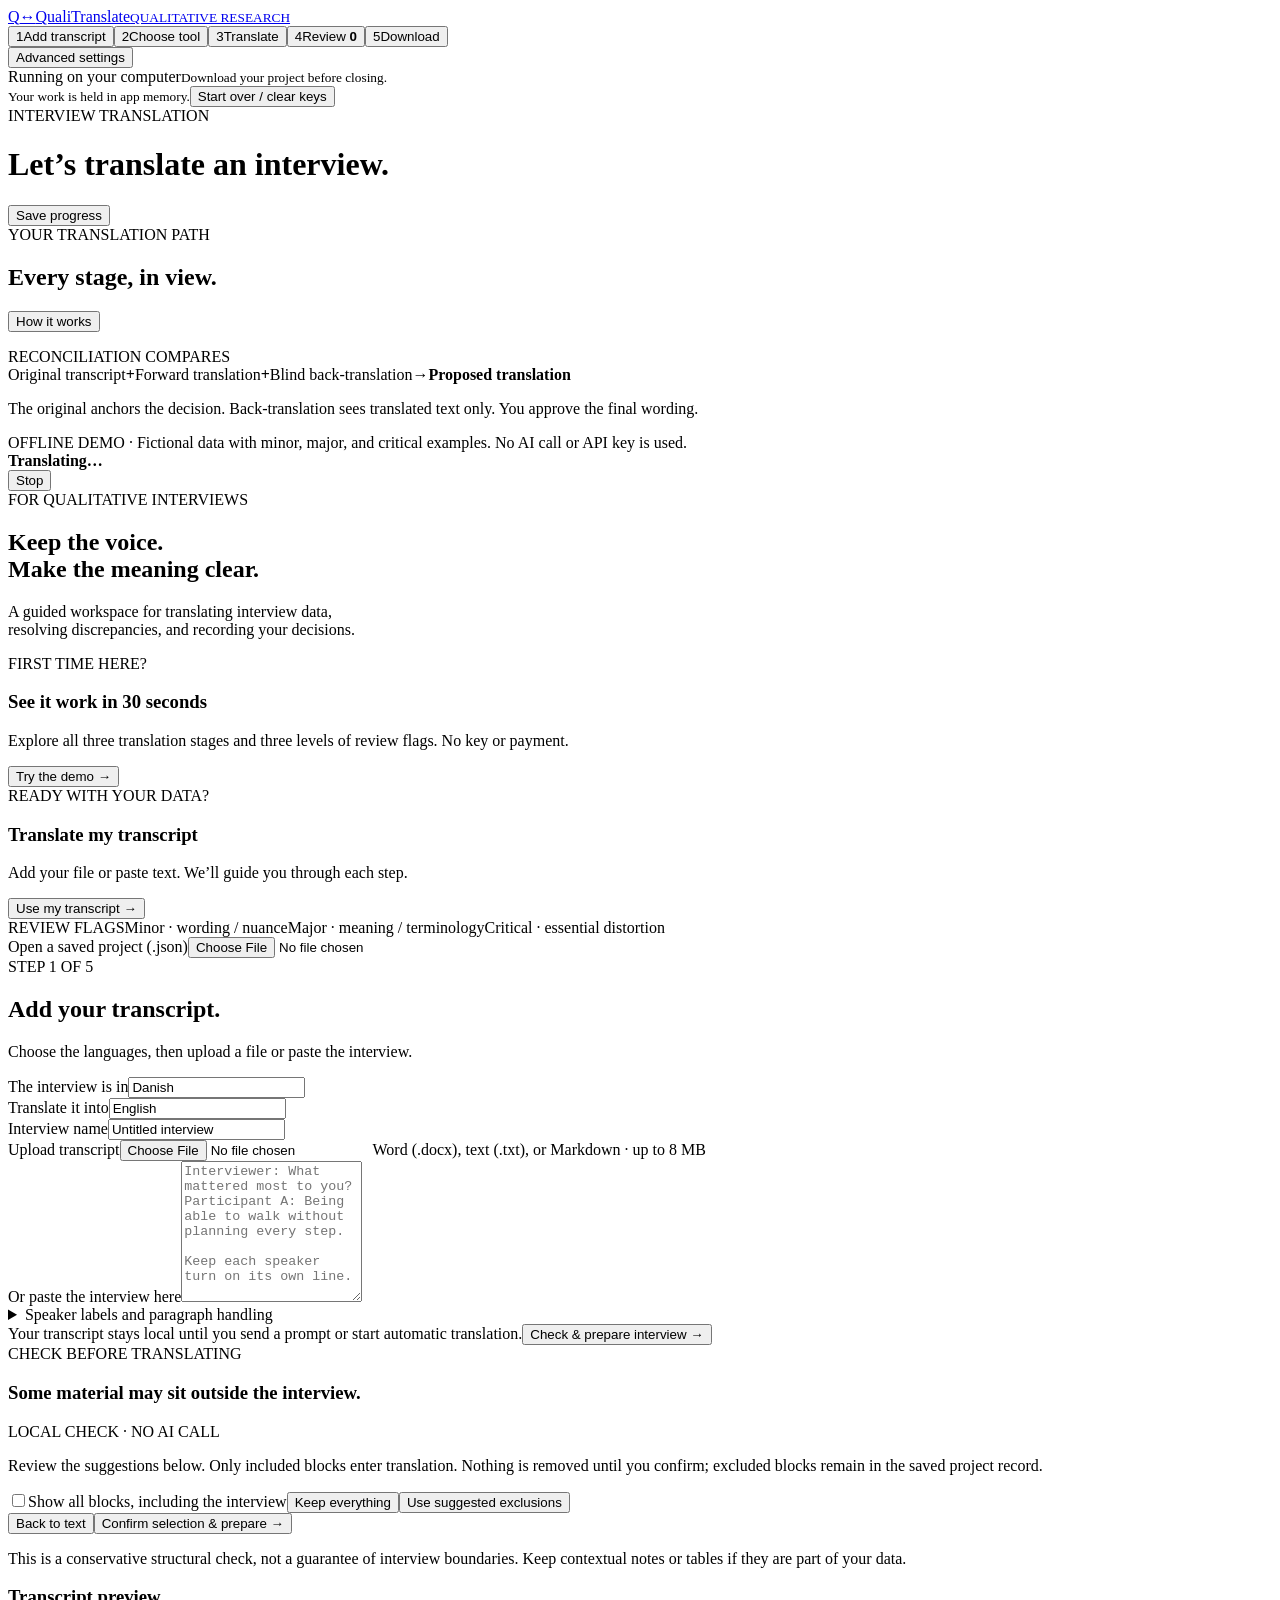
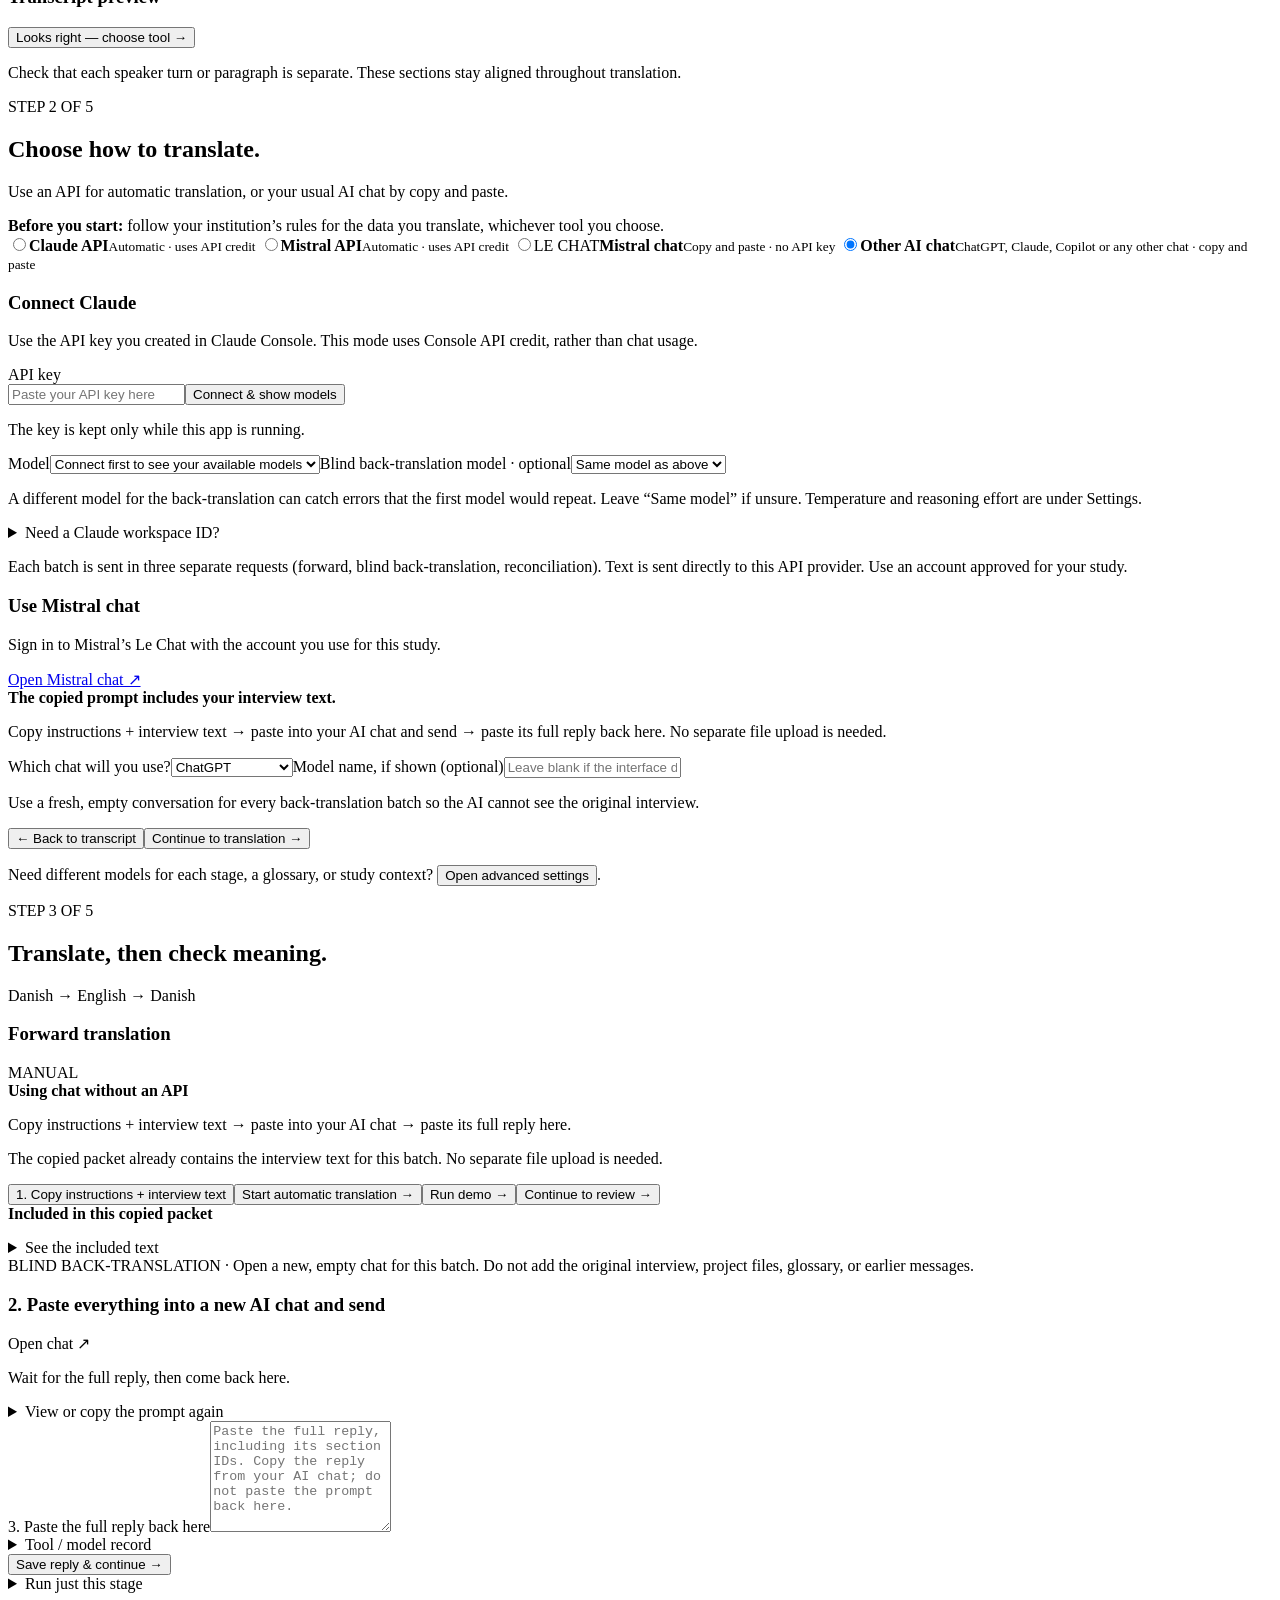
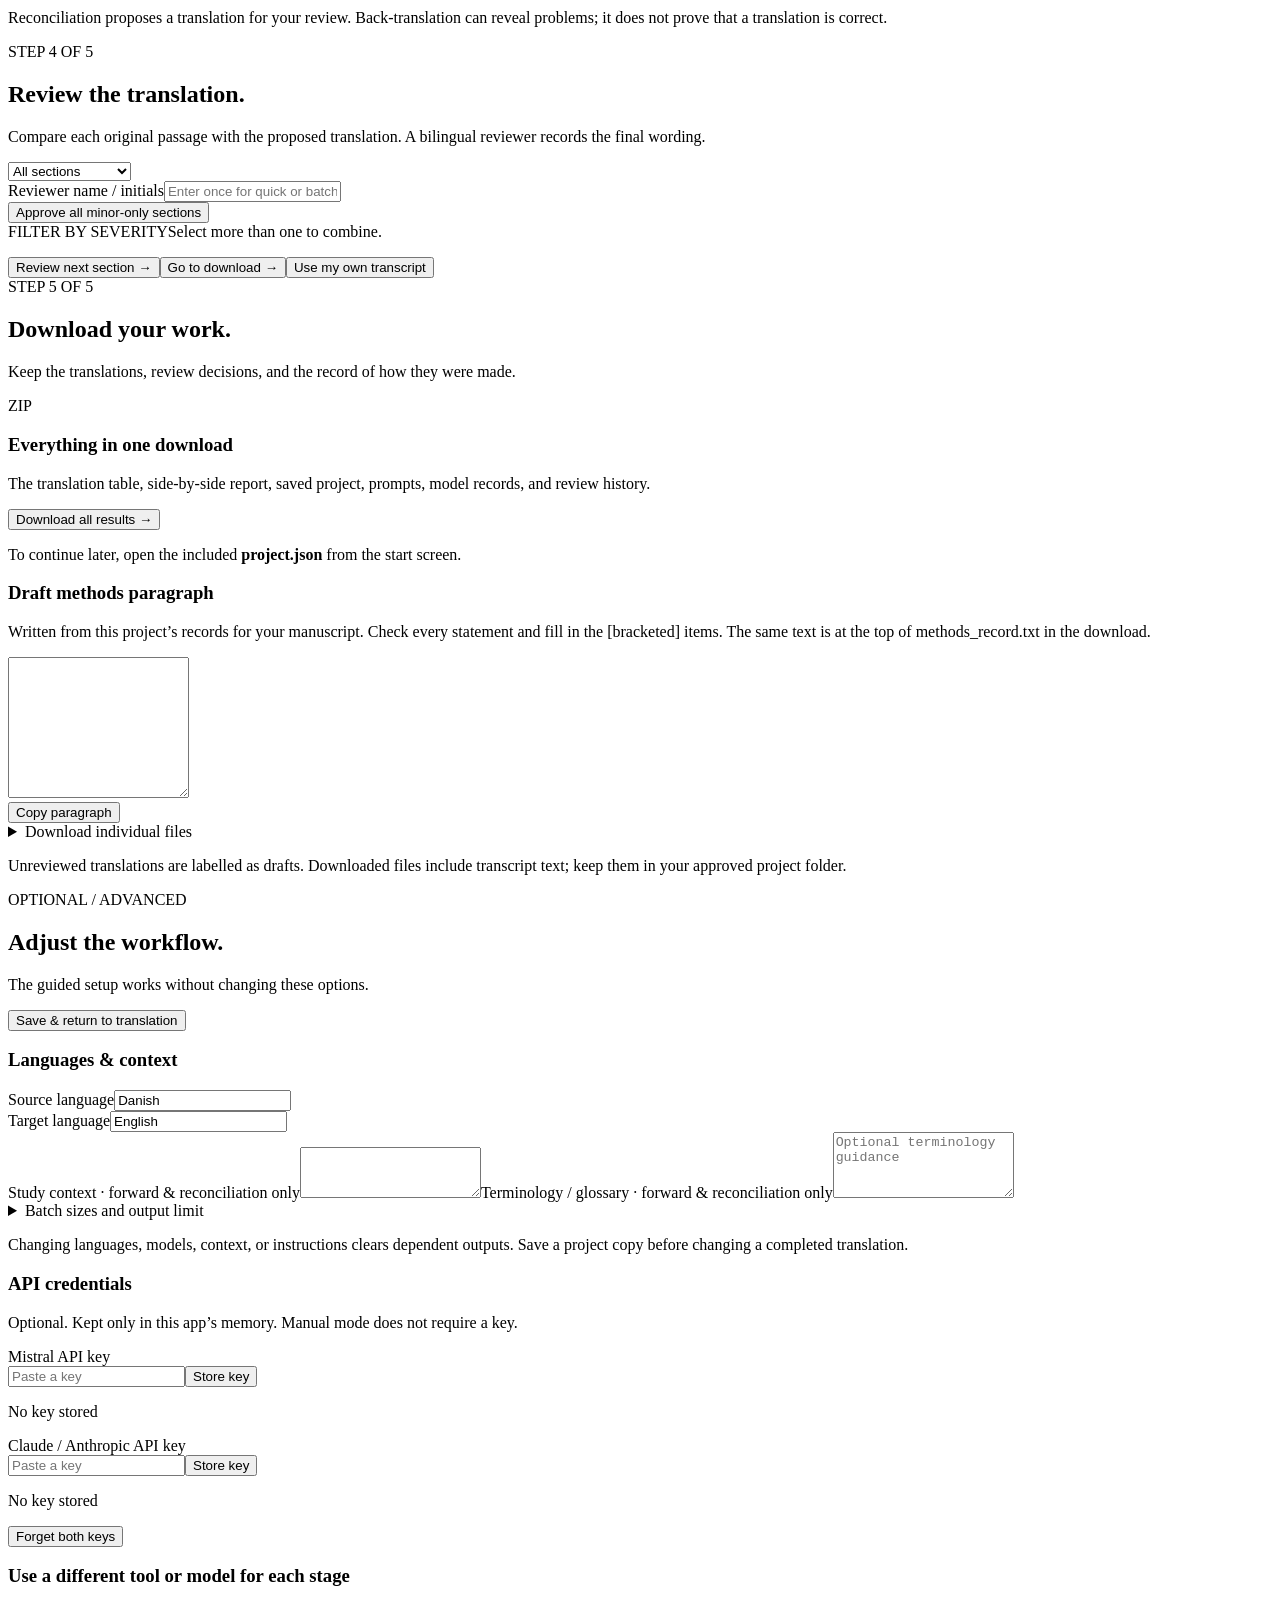
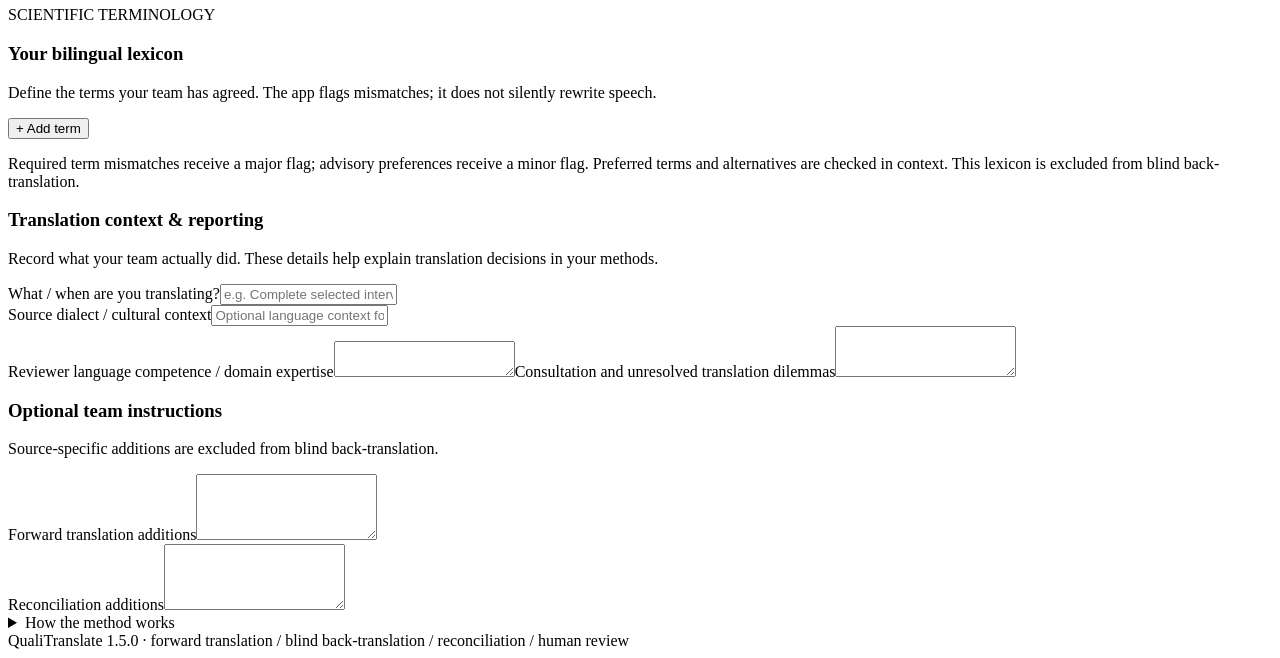
==== commit 65d14c0b: "WIP: remove the automatic Copilot browser mode Microsoft's Acceptable Use Policy for Online Services" ====
--- a/r/inst/www/index.html
+++ b/r/inst/www/index.html
@@ -36,22 +36,20 @@
     <article id="sourcePreview" class="panel hidden"><div class="panel-heading"><div><h3 id="previewTitle">Transcript preview</h3><p id="previewCount"></p></div><button class="button primary" data-goto="connect">Looks right — choose tool →</button></div><p class="muted preview-help">Check that each speaker turn or paragraph is separate. These sections stay aligned throughout translation.</p><div id="identifierWarning" class="notice amber hidden" role="status"></div><div id="segmentsPreview"></div></article>
   </section>
   <section id="connect" class="view hidden">
-    <div class="section-title"><div><span class="eyebrow">STEP 2 OF 5</span><h2>Choose how to translate.</h2><p>Use automatic Copilot browser mode, an API, or your usual AI chat.</p></div></div>
+    <div class="section-title"><div><span class="eyebrow">STEP 2 OF 5</span><h2>Choose how to translate.</h2><p>Use an API for automatic translation, or your usual AI chat by copy and paste.</p></div></div>
     <div class="notice amber" role="note"><strong>Before you start:</strong> follow your institution’s rules for the data you translate, whichever tool you choose.</div>
-    <div class="tool-choices" role="radiogroup" aria-label="Translation tool"><label class="tool-choice institution"><input type="radio" name="guidedTool" value="aau"><span><span class="tool-badge">LE CHAT</span><strong>Mistral chat</strong><small>Copy and paste · no API key</small></span></label><label class="tool-choice institution"><input type="radio" name="guidedTool" value="copilot" checked><span><span class="tool-badge">AUTOMATIC BROWSER MODE · BETA</span><strong>Microsoft Copilot</strong><small>No API key · no copy and paste</small></span></label><label class="tool-choice"><input type="radio" name="guidedTool" value="anthropic"><span><strong>Claude API</strong><small>Automatic · uses API credit</small></span></label><label class="tool-choice"><input type="radio" name="guidedTool" value="mistral"><span><strong>Mistral API</strong><small>Automatic · uses API credit</small></span></label><label class="tool-choice tool-choice-wide"><input type="radio" name="guidedTool" value="manual"><span><strong>Other AI chat</strong><small>ChatGPT, Claude or any other chat · copy and paste</small></span></label></div>
-    <article id="guidedCopilotPanel" class="panel connect-panel hidden"><div class="panel-heading"><div><span class="eyebrow">COPILOT · NO API KEY · NO COPY AND PASTE</span><h3>Translate with your institutional Copilot</h3></div><span class="pill major">BETA</span></div>
-<p class="muted">Works with Microsoft 365 Copilot Chat and a work or school account. Personal Microsoft accounts (the consumer Copilot) are not supported.</p>
-<ol class="copilot-how"><li>Click <strong>Connect &amp; translate with Copilot</strong>. A separate Chrome window opens on Copilot Chat.</li><li>If Microsoft asks, sign in there with your work or school account. You only type your password in Microsoft’s own page.</li><li>The app then runs all three stages by itself. Each batch goes into a new Copilot <em>temporary chat</em>. Leave both windows open.</li></ol>
-<div class="copilot-connect-actions"><button id="openCopilot" class="button primary">Connect &amp; translate with Copilot</button><button id="checkCopilot" class="button subtle">Retry</button><button id="cancelCopilotConnect" class="button subtle hidden">Cancel</button></div>
-<ol id="copilotMilestones" class="copilot-milestones" aria-label="Copilot connection progress"></ol>
-<div id="copilotConnection" class="notice" role="status">Not connected yet.</div><p id="copilotConnectHint" class="copilot-next"></p>
-<details><summary>About the Copilot window and what was tested</summary><p>The window uses a dedicated QualiTranslate browser profile, separate from your normal Chrome profile. Your Copilot sign-in is kept in that profile so you do not need to sign in every session. The app never reads your password, cookies or other browsing data.</p><p>Each batch is sent in a new Copilot temporary chat. Copilot’s own notice says such chats are not saved and do not create memories, but follow your organisation’s retention policy and may still be accessible to your admin.</p><p>Tested live on 27 October 2026 with a university Copilot Chat account (Chrome 156, macOS) using fictional interviews only. Microsoft can change Copilot’s page at any time. If the app no longer recognises it, translation stops with a message and nothing further is sent.</p><div class="button-row"><button id="closeCopilot" class="text-button">Close Copilot window</button><button id="forgetCopilot" class="text-button">Forget saved Copilot sign-in</button></div></details></article>
+    <div class="tool-choices" role="radiogroup" aria-label="Translation tool">
+<label class="tool-choice"><input type="radio" name="guidedTool" value="anthropic"><span><strong>Claude API</strong><small>Automatic · uses API credit</small></span></label>
+<label class="tool-choice"><input type="radio" name="guidedTool" value="mistral"><span><strong>Mistral API</strong><small>Automatic · uses API credit</small></span></label>
+<label class="tool-choice institution"><input type="radio" name="guidedTool" value="aau"><span><span class="tool-badge">LE CHAT</span><strong>Mistral chat</strong><small>Copy and paste · no API key</small></span></label>
+<label class="tool-choice"><input type="radio" name="guidedTool" value="manual" checked><span><strong>Other AI chat</strong><small>ChatGPT, Claude, Copilot or any other chat · copy and paste</small></span></label></div>
+    
     <article id="guidedApiPanel" class="panel connect-panel"><h3 id="guidedApiTitle">Connect Claude</h3><p id="guidedApiDescription" class="muted">Use the API key you created in Claude Console. This mode uses Console API credit, rather than chat usage.</p><label for="guidedKey">API key</label><div class="key-row"><input type="password" id="guidedKey" autocomplete="off" placeholder="Paste your API key here"><button id="guidedConnect" class="button primary">Connect &amp; show models</button></div><p id="guidedKeyStatus" class="key-status">The key is kept only while this app is running.</p><label for="guidedModel">Model</label><select id="guidedModel"><option value="">Connect first to see your available models</option></select><label for="guidedBackModel">Blind back-translation model · optional</label><select id="guidedBackModel"><option value="">Same model as above</option></select><p class="muted">A different model for the back-translation can catch errors that the first model would repeat. Leave “Same model” if unsure. Temperature and reasoning effort are under Settings.</p><details id="guidedWorkspaceBox"><summary>Need a Claude workspace ID?</summary><p>Usually you can leave this blank. If your account requires one, enter it before connecting.</p><label for="guidedWorkspace">Workspace ID</label><input id="guidedWorkspace" placeholder="wrkspc_…"></details><p class="muted">Each batch is sent in three separate requests (forward, blind back-translation, reconciliation). Text is sent directly to this API provider. Use an account approved for your study.</p></article>
-    <article id="guidedManualPanel" class="panel connect-panel hidden"><h3 id="manualToolHeading">Use Mistral chat</h3><p id="institutionChatHelp" class="muted">Sign in to Mistral’s Le Chat with the account you use for this study.</p><a id="openInstitutionChat" class="button subtle" href="https://chat.mistral.ai" target="_blank" rel="noopener noreferrer">Open Mistral chat ↗</a><div class="chat-transfer-note"><strong>The copied prompt includes your interview text.</strong><p id="chatSetupSteps">Copy instructions + interview text → paste into your AI chat and send → paste its full reply back here. No separate file upload is needed.</p></div><label for="guidedManualTool">Which chat will you use?</label><select id="guidedManualTool"><option value="Mistral chat">Mistral chat</option><option value="Institutional Copilot">Institutional Copilot</option><option value="ChatGPT">ChatGPT</option><option value="Claude web chat">Claude chat</option><option value="Other AI chat">Other AI chat</option></select><label for="guidedManualModel">Model name, if shown (optional)</label><input id="guidedManualModel" placeholder="Leave blank if the interface does not show a model"><p class="muted">Use a fresh, empty conversation for every back-translation batch so the AI cannot see the original interview.</p></article>
+    <article id="guidedManualPanel" class="panel connect-panel hidden"><h3 id="manualToolHeading">Use Mistral chat</h3><p id="institutionChatHelp" class="muted">Sign in to Mistral’s Le Chat with the account you use for this study.</p><a id="openInstitutionChat" class="button subtle" href="https://chat.mistral.ai" target="_blank" rel="noopener noreferrer">Open Mistral chat ↗</a><div class="chat-transfer-note"><strong>The copied prompt includes your interview text.</strong><p id="chatSetupSteps">Copy instructions + interview text → paste into your AI chat and send → paste its full reply back here. No separate file upload is needed.</p></div><label for="guidedManualTool">Which chat will you use?</label><select id="guidedManualTool"><option value="ChatGPT">ChatGPT</option><option value="Claude web chat">Claude chat</option><option value="Microsoft Copilot">Microsoft Copilot</option><option value="Mistral chat">Mistral chat</option><option value="Other AI chat">Other AI chat</option></select><label for="guidedManualModel">Model name, if shown (optional)</label><input id="guidedManualModel" placeholder="Leave blank if the interface does not show a model"><p class="muted">Use a fresh, empty conversation for every back-translation batch so the AI cannot see the original interview.</p></article>
     <div class="step-actions"><button class="button subtle" data-goto="source">← Back to transcript</button><button id="guidedContinue" class="button primary">Continue to translation →</button></div><p class="muted">Need different models for each stage, a glossary, or study context? <button class="text-button" data-goto="settings">Open advanced settings</button>.</p>
   </section>
   <section id="workflow" class="view hidden">
-    <div class="section-title"><div><span class="eyebrow">STEP 3 OF 5</span><h2>Translate, then check meaning.</h2><p id="languagePair">Danish → English → Danish</p></div></div><div id="stageCards" class="stage-cards"></div><article id="humanNeeded" class="panel human-needed hidden"><h3>Sections that need a human translation</h3><p class="muted">Copilot declined these sections. QualiTranslate does not rephrase text to get past Copilot’s filters. Add your own translation (or one from another approved method), then click Resume.</p><div id="humanNeededList"></div></article>
+    <div class="section-title"><div><span class="eyebrow">STEP 3 OF 5</span><h2>Translate, then check meaning.</h2><p id="languagePair">Danish → English → Danish</p></div></div><div id="stageCards" class="stage-cards"></div>
     <article class="panel translation-panel"><div class="panel-heading"><div><h3 id="stageHeading">Forward translation</h3><p id="stageDescription"></p></div><span id="stageMode" class="pill">MANUAL</span></div><div id="nextAction" class="next-action" role="status"></div><div id="chatGuide" class="chat-transfer-note hidden"><strong id="chatGuideTitle">Using chat without an API</strong><p id="chatQuickSteps">Copy instructions + interview text → paste into your AI chat → paste its full reply here.</p><p id="chatAccessNote" class="muted">The copied packet already contains the interview text for this batch. No separate file upload is needed.</p></div><div class="button-row"><button id="generatePrompt" class="button primary">1. Copy instructions + interview text</button><button id="runAll" class="button primary">Start automatic translation →</button><button id="runDemo" class="button primary hidden">Run demo →</button><button id="workflowReview" class="button primary hidden" data-goto="review">Continue to review →</button></div>
       <div id="manualBox" class="hidden"><div id="packetSummary" class="packet-summary"><strong id="packetTitle">Included in this copied packet</strong><p id="packetDescription"></p><blockquote id="packetExcerpt"></blockquote><details><summary>See the included text</summary><div id="packetTexts"></div></details></div><div id="blindNotice" class="notice amber hidden">BLIND BACK-TRANSLATION · Open a new, empty chat for this batch. Do not add the original interview, project files, glossary, or earlier messages.</div><div class="chat-step-heading"><h3 id="pasteChatHeading" class="manual-step">2. Paste everything into a new AI chat and send</h3><a id="openWorkflowChat" class="button subtle small hidden" target="_blank" rel="noopener noreferrer">Open chat ↗</a></div><p id="chatInstruction" class="muted">Wait for the full reply, then come back here.</p><details class="prompt-details"><summary>View or copy the prompt again</summary><label for="promptText">Complete copied packet · instructions + text</label><textarea id="promptText" rows="9" readonly spellcheck="false"></textarea><div class="prompt-footer"><span id="promptIds"></span><button id="copyPrompt" class="button small">Copy again</button></div></details><label class="manual-step" for="manualResponse">3. Paste the full reply back here</label><textarea id="manualResponse" rows="7" placeholder="Paste the full reply, including its section IDs. Copy the reply from your AI chat; do not paste the prompt back here." spellcheck="false"></textarea><div id="manualReplyError" class="notice error hidden" role="alert"></div><details><summary>Tool / model record</summary><label for="manualModel">Tool and model actually used</label><input id="manualModel" placeholder="AI tool / model name, or model not reported"></details><button id="applyManual" class="button primary">Save reply &amp; continue →</button></div>
       <details class="workflow-advanced"><summary>Run just this stage</summary><button id="runStage" class="button subtle">Run this stage only</button></details><p id="runSummary" class="muted"></p>
@@ -59,7 +57,7 @@
   </section>
   <section id="review" class="view hidden"><div class="section-title"><div><span class="eyebrow">STEP 4 OF 5</span><h2>Review the translation.</h2><p>Compare each original passage with the proposed translation. A bilingual reviewer records the final wording.</p></div><select id="reviewFilter" aria-label="Filter review sections"><option value="all">All sections</option><option value="pending">Awaiting review</option><option value="flagged">Issues identified</option><option value="reviewed">Human reviewed</option></select></div><div id="reviewMetrics" class="metrics"></div><article class="panel review-toolbar"><div class="toolbar-top"><div><label for="quickReviewer">Reviewer name / initials</label><input id="quickReviewer" maxlength="150" placeholder="Enter once for quick or batch approval"></div><button id="approveMinors" class="button subtle">Approve all minor-only sections</button></div><div class="filter-heading"><span class="small-caps">FILTER BY SEVERITY</span><span class="muted">Select more than one to combine.</span></div><div id="severityFilters" class="severity-filters"></div><p id="filterSummary" class="muted"></p></article><div class="review-actions"><button id="reviewNext" class="button primary">Review next section →</button><button class="button subtle" data-goto="export">Go to download →</button><button class="text-button" id="demoToOwn">Use my own transcript</button></div><div id="reviewList"></div></section>
   <section id="export" class="view hidden"><div class="section-title"><div><span class="eyebrow">STEP 5 OF 5</span><h2>Download your work.</h2><p>Keep the translations, review decisions, and the record of how they were made.</p></div></div><div id="exportStatus" class="notice"></div><article class="panel download-main"><span class="file-icon">ZIP</span><h3>Everything in one download</h3><p>The translation table, side-by-side report, saved project, prompts, model records, and review history.</p><button class="button primary" data-export="zip">Download all results →</button><p class="muted">To continue later, open the included <strong>project.json</strong> from the start screen.</p></article><article class="panel"><h3>Draft methods paragraph</h3><p class="muted">Written from this project’s records for your manuscript. Check every statement and fill in the [bracketed] items. The same text is at the top of methods_record.txt in the download.</p><textarea id="methodsParagraph" rows="9" readonly aria-label="Draft methods paragraph"></textarea><div class="button-row"><button id="copyMethods" class="button subtle">Copy paragraph</button></div></article><details><summary>Download individual files</summary><div class="button-row individual-downloads"><button class="button subtle" data-export="json">Save project (.json)</button><button class="button subtle" data-export="csv">Translation table (.csv)</button><button class="button subtle" data-export="html">Side-by-side report (.html)</button></div></details><p class="muted">Unreviewed translations are labelled as drafts. Downloaded files include transcript text; keep them in your approved project folder.</p></section>
-  <section id="settings" class="view hidden"><div class="section-title"><div><span class="eyebrow">OPTIONAL / ADVANCED</span><h2>Adjust the workflow.</h2><p>The guided setup works without changing these options.</p></div><button id="saveSettings" class="button primary">Save &amp; return to translation</button></div><div class="settings-layout"><article class="panel"><h3>Languages &amp; context</h3><div class="two-col"><div><label for="sourceLanguage">Source language</label><input id="sourceLanguage" value="Danish"></div><div><label for="targetLanguage">Target language</label><input id="targetLanguage" value="English"></div></div><label for="studyContext">Study context · forward &amp; reconciliation only</label><textarea id="studyContext" rows="3"></textarea><label for="glossary">Terminology / glossary · forward &amp; reconciliation only</label><textarea id="glossary" rows="4" placeholder="Optional terminology guidance"></textarea><details><summary>Batch sizes and output limit</summary><div class="two-col"><div><label for="batchChars">Maximum input characters per batch</label><input id="batchChars" type="number" min="500" max="12000" value="5000"></div><div><label for="batchSegments">Maximum sections per batch</label><input id="batchSegments" type="number" min="1" max="40" value="12"></div></div><label for="maxTokens">API output token budget per request</label><input id="maxTokens" type="number" min="1024" max="32768" value="16384"></details><div class="checkbox-row"><input type="checkbox" id="copilotTemporary" checked><label for="copilotTemporary">Use Copilot temporary chats (recommended). Each batch runs in a new temporary chat that Copilot does not save or use to create memories. Switching this off uses ordinary saved chats; it is recorded per batch and does not clear completed work.</label></div><p class="muted">Changing languages, models, context, or instructions clears dependent outputs. Save a project copy before changing a completed translation.</p></article><article class="panel"><h3>API credentials</h3><p class="muted">Optional. Kept only in this app’s memory. Manual mode does not require a key.</p><label for="mistralKey">Mistral API key</label><div class="key-row"><input type="password" id="mistralKey" autocomplete="off" placeholder="Paste a key"><button class="button subtle" data-savekey="mistral">Store key</button></div><p id="mistralKeyStatus" class="key-status">No key stored</p><label for="anthropicKey">Claude / Anthropic API key</label><div class="key-row"><input type="password" id="anthropicKey" autocomplete="off" placeholder="Paste a key"><button class="button subtle" data-savekey="anthropic">Store key</button></div><p id="anthropicKeyStatus" class="key-status">No key stored</p><button id="clearKeys" class="text-button">Forget both keys</button></article></div><article class="panel"><h3>Use a different tool or model for each stage</h3><div id="stageSettings"></div></article><article class="panel terminology-panel"><div class="panel-heading"><div><span class="eyebrow">SCIENTIFIC TERMINOLOGY</span><h3>Your bilingual lexicon</h3><p>Define the terms your team has agreed. The app flags mismatches; it does not silently rewrite speech.</p></div><button id="addTerm" class="button subtle">+ Add term</button></div><div id="termRows"></div><p class="muted">Required term mismatches receive a major flag; advisory preferences receive a minor flag. Preferred terms and alternatives are checked in context. This lexicon is excluded from blind back-translation.</p></article><article class="panel"><h3>Translation context &amp; reporting</h3><p class="muted">Record what your team actually did. These details help explain translation decisions in your methods.</p><div class="two-col"><div><label for="translationScope">What / when are you translating?</label><input id="translationScope" placeholder="e.g. Complete selected interview before analysis"></div><div><label for="dialectContext">Source dialect / cultural context</label><input id="dialectContext" placeholder="Optional language context for forward and reconciliation only"></div></div><label for="reviewerBackground">Reviewer language competence / domain expertise</label><textarea id="reviewerBackground" rows="2"></textarea><label for="decisionSummary">Consultation and unresolved translation dilemmas</label><textarea id="decisionSummary" rows="3"></textarea></article><article class="panel"><h3>Optional team instructions</h3><p class="muted">Source-specific additions are excluded from blind back-translation.</p><div class="two-col"><div><label for="forwardAddition">Forward translation additions</label><textarea id="forwardAddition" rows="4"></textarea></div><div><label for="reconcileAddition">Reconciliation additions</label><textarea id="reconcileAddition" rows="4"></textarea></div></div><details><summary>How the method works</summary><p>Each API stage uses a separate, stateless request. Back-translation receives translated text only. Manual back-translation requires a fresh conversation for every batch. Reconciliation is checked against the original, with human review recorded separately. Separate requests to the same model are not independent human translators. Exact prompts and responses are included in the download.</p></details></article></section>
+  <section id="settings" class="view hidden"><div class="section-title"><div><span class="eyebrow">OPTIONAL / ADVANCED</span><h2>Adjust the workflow.</h2><p>The guided setup works without changing these options.</p></div><button id="saveSettings" class="button primary">Save &amp; return to translation</button></div><div class="settings-layout"><article class="panel"><h3>Languages &amp; context</h3><div class="two-col"><div><label for="sourceLanguage">Source language</label><input id="sourceLanguage" value="Danish"></div><div><label for="targetLanguage">Target language</label><input id="targetLanguage" value="English"></div></div><label for="studyContext">Study context · forward &amp; reconciliation only</label><textarea id="studyContext" rows="3"></textarea><label for="glossary">Terminology / glossary · forward &amp; reconciliation only</label><textarea id="glossary" rows="4" placeholder="Optional terminology guidance"></textarea><details><summary>Batch sizes and output limit</summary><div class="two-col"><div><label for="batchChars">Maximum input characters per batch</label><input id="batchChars" type="number" min="500" max="12000" value="5000"></div><div><label for="batchSegments">Maximum sections per batch</label><input id="batchSegments" type="number" min="1" max="40" value="12"></div></div><label for="maxTokens">API output token budget per request</label><input id="maxTokens" type="number" min="1024" max="32768" value="16384"></details><p class="muted">Changing languages, models, context, or instructions clears dependent outputs. Save a project copy before changing a completed translation.</p></article><article class="panel"><h3>API credentials</h3><p class="muted">Optional. Kept only in this app’s memory. Manual mode does not require a key.</p><label for="mistralKey">Mistral API key</label><div class="key-row"><input type="password" id="mistralKey" autocomplete="off" placeholder="Paste a key"><button class="button subtle" data-savekey="mistral">Store key</button></div><p id="mistralKeyStatus" class="key-status">No key stored</p><label for="anthropicKey">Claude / Anthropic API key</label><div class="key-row"><input type="password" id="anthropicKey" autocomplete="off" placeholder="Paste a key"><button class="button subtle" data-savekey="anthropic">Store key</button></div><p id="anthropicKeyStatus" class="key-status">No key stored</p><button id="clearKeys" class="text-button">Forget both keys</button></article></div><article class="panel"><h3>Use a different tool or model for each stage</h3><div id="stageSettings"></div></article><article class="panel terminology-panel"><div class="panel-heading"><div><span class="eyebrow">SCIENTIFIC TERMINOLOGY</span><h3>Your bilingual lexicon</h3><p>Define the terms your team has agreed. The app flags mismatches; it does not silently rewrite speech.</p></div><button id="addTerm" class="button subtle">+ Add term</button></div><div id="termRows"></div><p class="muted">Required term mismatches receive a major flag; advisory preferences receive a minor flag. Preferred terms and alternatives are checked in context. This lexicon is excluded from blind back-translation.</p></article><article class="panel"><h3>Translation context &amp; reporting</h3><p class="muted">Record what your team actually did. These details help explain translation decisions in your methods.</p><div class="two-col"><div><label for="translationScope">What / when are you translating?</label><input id="translationScope" placeholder="e.g. Complete selected interview before analysis"></div><div><label for="dialectContext">Source dialect / cultural context</label><input id="dialectContext" placeholder="Optional language context for forward and reconciliation only"></div></div><label for="reviewerBackground">Reviewer language competence / domain expertise</label><textarea id="reviewerBackground" rows="2"></textarea><label for="decisionSummary">Consultation and unresolved translation dilemmas</label><textarea id="decisionSummary" rows="3"></textarea></article><article class="panel"><h3>Optional team instructions</h3><p class="muted">Source-specific additions are excluded from blind back-translation.</p><div class="two-col"><div><label for="forwardAddition">Forward translation additions</label><textarea id="forwardAddition" rows="4"></textarea></div><div><label for="reconcileAddition">Reconciliation additions</label><textarea id="reconcileAddition" rows="4"></textarea></div></div><details><summary>How the method works</summary><p>Each API stage uses a separate, stateless request. Back-translation receives translated text only. Manual back-translation requires a fresh conversation for every batch. Reconciliation is checked against the original, with human review recorded separately. Separate requests to the same model are not independent human translators. Exact prompts and responses are included in the download.</p></details></article></section>
   <footer>QualiTranslate <span>1.5.0 · forward translation / blind back-translation / reconciliation / human review</span></footer>
 </main>
 <dialog id="reviewDialog"><form id="reviewForm"><div class="panel-heading"><h3 id="dialogTitle">Review section</h3><button type="button" id="closeDialog" class="icon-button" aria-label="Close">×</button></div><div id="dialogCompare" class="dialog-compare"></div><div id="dialogIssues"></div><label for="finalText">Final translation — edit if needed</label><textarea id="finalText" rows="5" required></textarea><div class="two-col"><div><label for="reviewerName">Reviewer name / initials</label><input id="reviewerName" required maxlength="150"></div><div><label for="reviewNote">Reason for changes or decision</label><textarea id="reviewNote" rows="2" placeholder="Required for major or critical issues"></textarea></div></div><label class="checkbox-label"><input id="retainUncertainty" type="checkbox">Uncertainty remains and is explicitly retained</label><div id="dialogError" class="notice error hidden"></div><div class="dialog-actions"><button type="submit" class="button subtle">Save review</button><button type="submit" id="saveReviewNext" class="button primary">Save &amp; review next →</button></div></form></dialog>
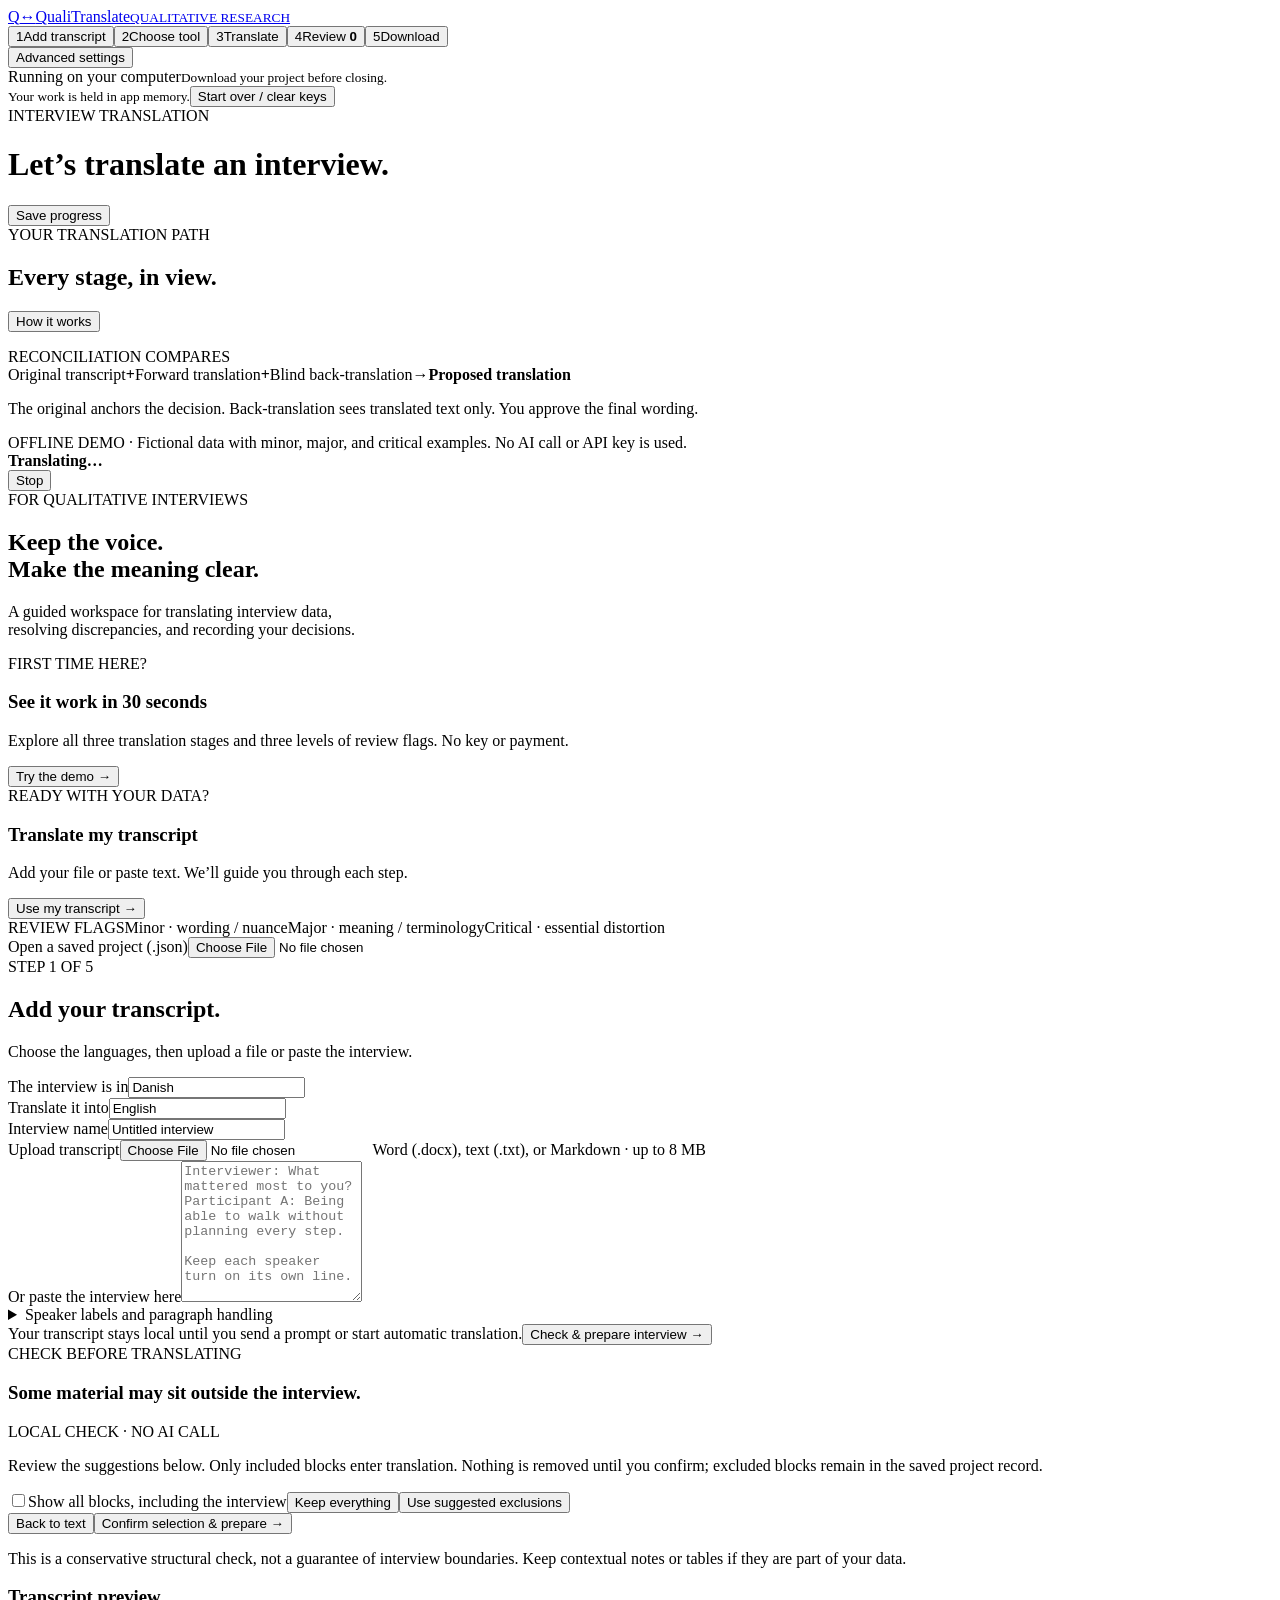
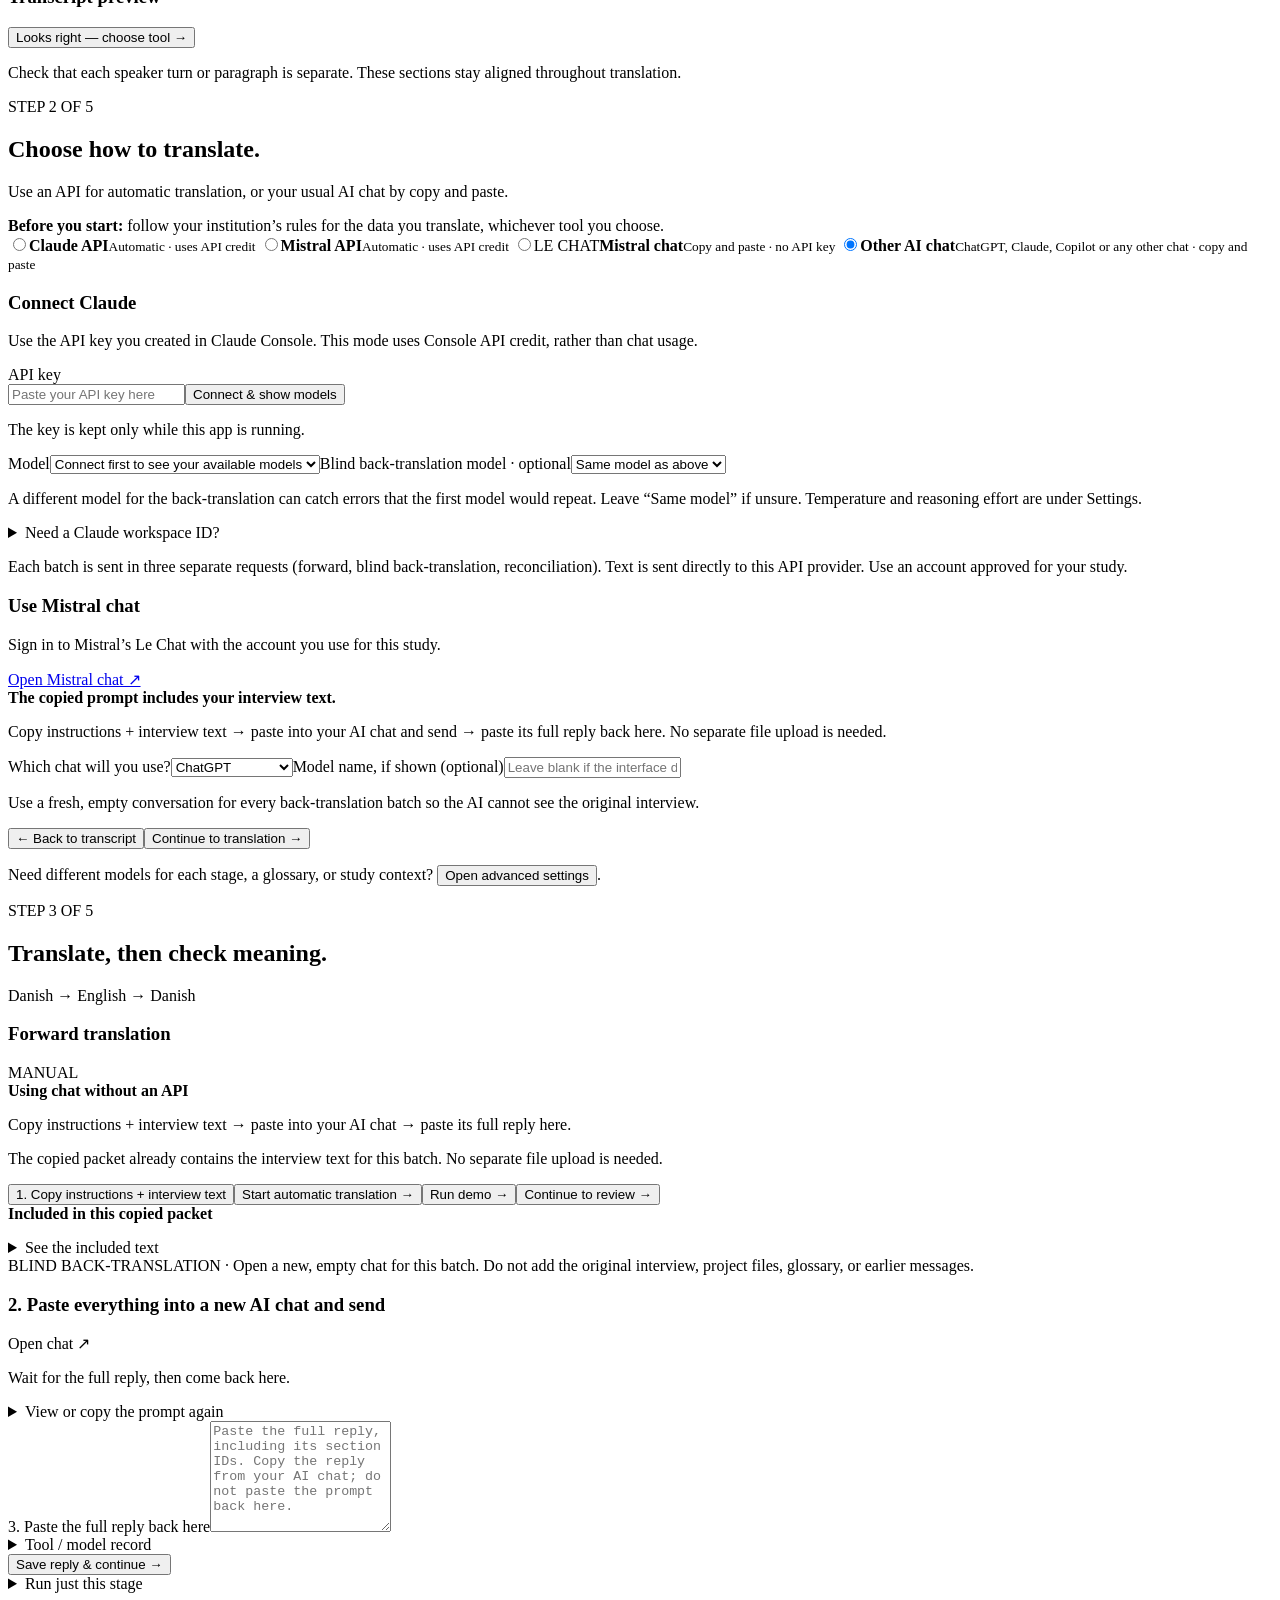
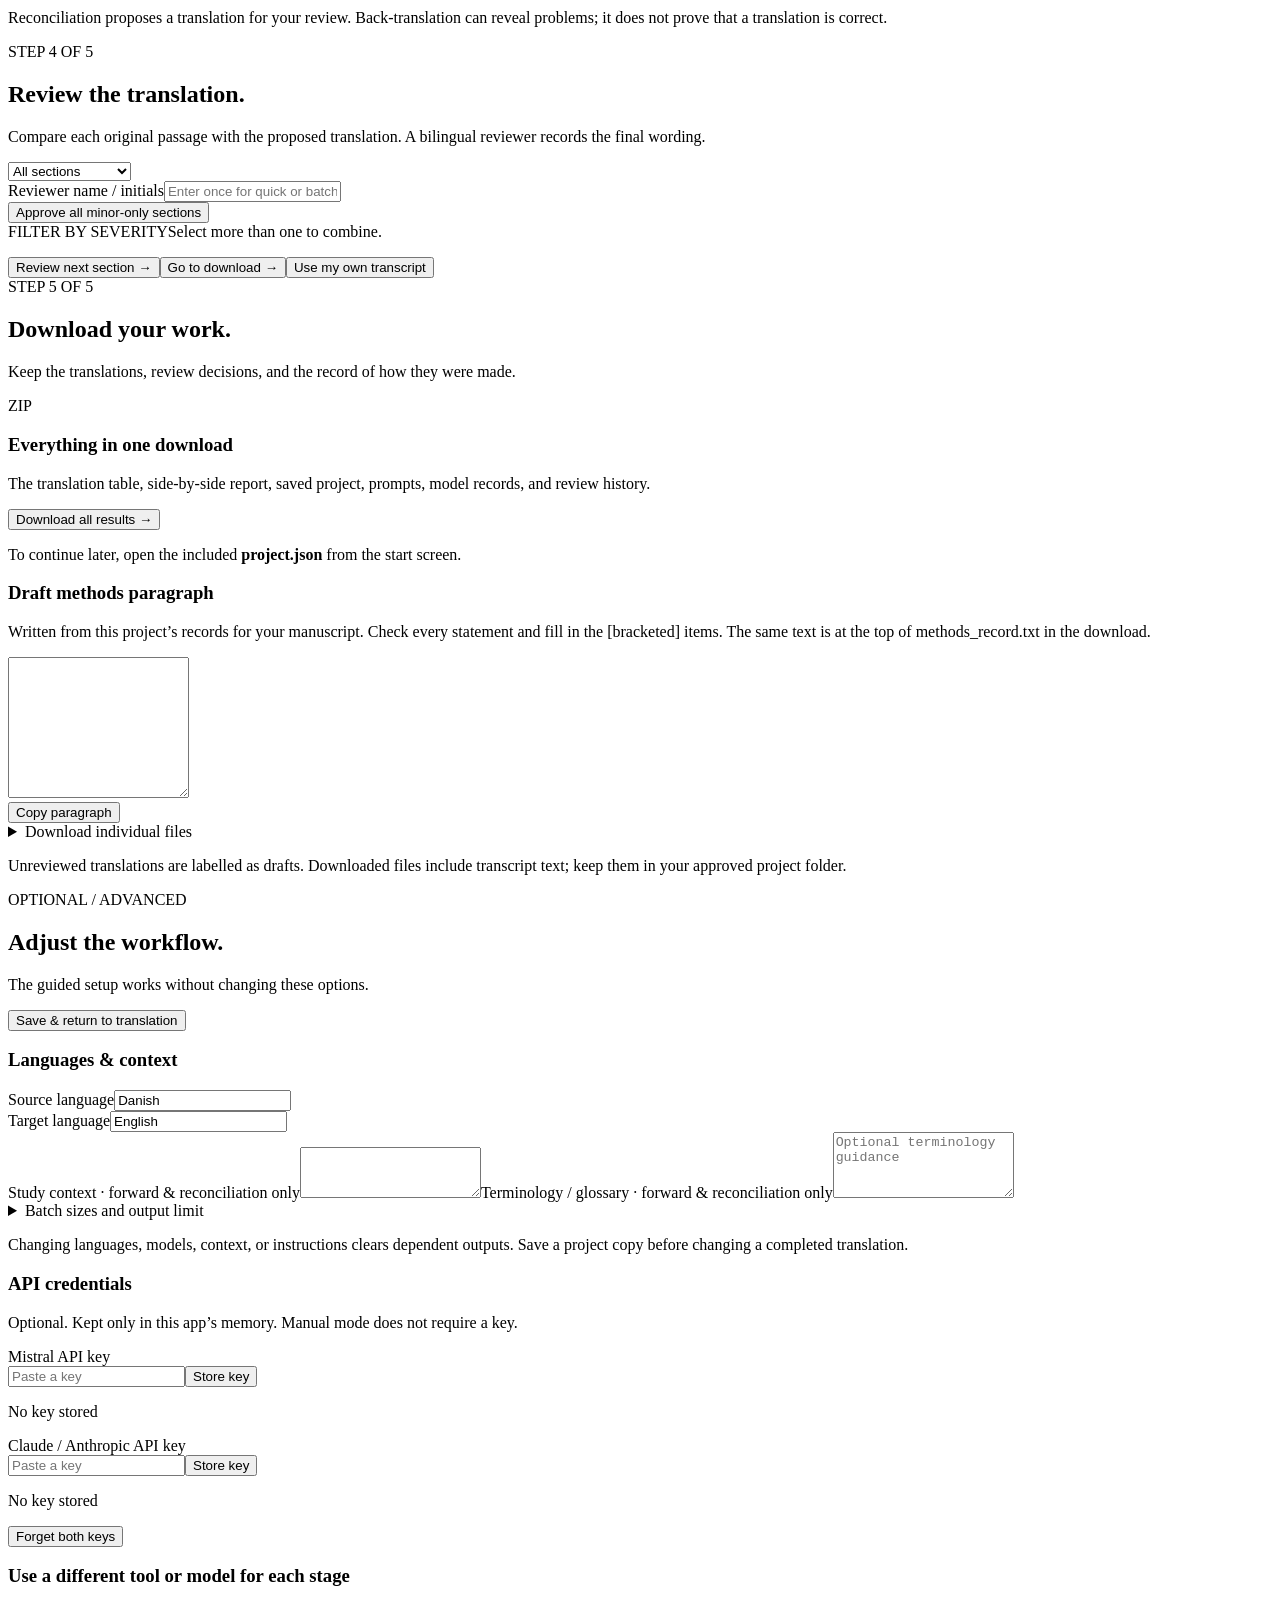
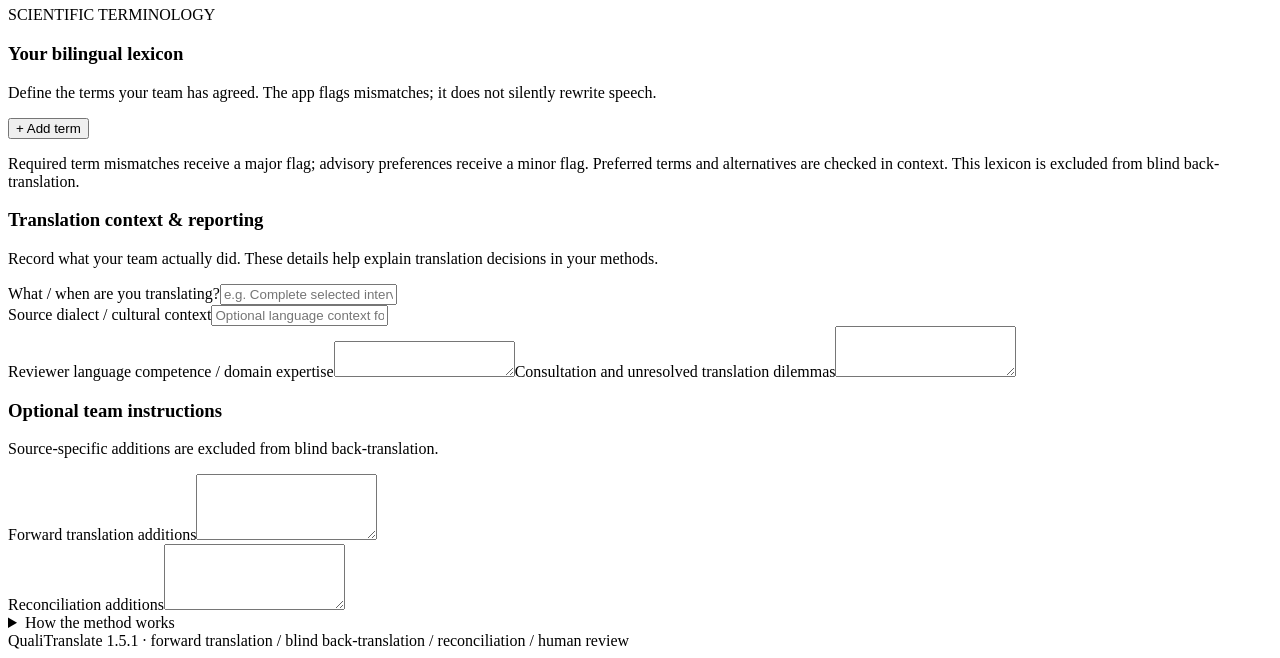
==== commit 6dfc99f9: "QualiTranslate 1.5.1 Version 1.5.0 is archived on Zenodo from an earlier commit. 1.5.1 is the first " ====
--- a/r/inst/www/index.html
+++ b/r/inst/www/index.html
@@ -58,7 +58,7 @@
   <section id="review" class="view hidden"><div class="section-title"><div><span class="eyebrow">STEP 4 OF 5</span><h2>Review the translation.</h2><p>Compare each original passage with the proposed translation. A bilingual reviewer records the final wording.</p></div><select id="reviewFilter" aria-label="Filter review sections"><option value="all">All sections</option><option value="pending">Awaiting review</option><option value="flagged">Issues identified</option><option value="reviewed">Human reviewed</option></select></div><div id="reviewMetrics" class="metrics"></div><article class="panel review-toolbar"><div class="toolbar-top"><div><label for="quickReviewer">Reviewer name / initials</label><input id="quickReviewer" maxlength="150" placeholder="Enter once for quick or batch approval"></div><button id="approveMinors" class="button subtle">Approve all minor-only sections</button></div><div class="filter-heading"><span class="small-caps">FILTER BY SEVERITY</span><span class="muted">Select more than one to combine.</span></div><div id="severityFilters" class="severity-filters"></div><p id="filterSummary" class="muted"></p></article><div class="review-actions"><button id="reviewNext" class="button primary">Review next section →</button><button class="button subtle" data-goto="export">Go to download →</button><button class="text-button" id="demoToOwn">Use my own transcript</button></div><div id="reviewList"></div></section>
   <section id="export" class="view hidden"><div class="section-title"><div><span class="eyebrow">STEP 5 OF 5</span><h2>Download your work.</h2><p>Keep the translations, review decisions, and the record of how they were made.</p></div></div><div id="exportStatus" class="notice"></div><article class="panel download-main"><span class="file-icon">ZIP</span><h3>Everything in one download</h3><p>The translation table, side-by-side report, saved project, prompts, model records, and review history.</p><button class="button primary" data-export="zip">Download all results →</button><p class="muted">To continue later, open the included <strong>project.json</strong> from the start screen.</p></article><article class="panel"><h3>Draft methods paragraph</h3><p class="muted">Written from this project’s records for your manuscript. Check every statement and fill in the [bracketed] items. The same text is at the top of methods_record.txt in the download.</p><textarea id="methodsParagraph" rows="9" readonly aria-label="Draft methods paragraph"></textarea><div class="button-row"><button id="copyMethods" class="button subtle">Copy paragraph</button></div></article><details><summary>Download individual files</summary><div class="button-row individual-downloads"><button class="button subtle" data-export="json">Save project (.json)</button><button class="button subtle" data-export="csv">Translation table (.csv)</button><button class="button subtle" data-export="html">Side-by-side report (.html)</button></div></details><p class="muted">Unreviewed translations are labelled as drafts. Downloaded files include transcript text; keep them in your approved project folder.</p></section>
   <section id="settings" class="view hidden"><div class="section-title"><div><span class="eyebrow">OPTIONAL / ADVANCED</span><h2>Adjust the workflow.</h2><p>The guided setup works without changing these options.</p></div><button id="saveSettings" class="button primary">Save &amp; return to translation</button></div><div class="settings-layout"><article class="panel"><h3>Languages &amp; context</h3><div class="two-col"><div><label for="sourceLanguage">Source language</label><input id="sourceLanguage" value="Danish"></div><div><label for="targetLanguage">Target language</label><input id="targetLanguage" value="English"></div></div><label for="studyContext">Study context · forward &amp; reconciliation only</label><textarea id="studyContext" rows="3"></textarea><label for="glossary">Terminology / glossary · forward &amp; reconciliation only</label><textarea id="glossary" rows="4" placeholder="Optional terminology guidance"></textarea><details><summary>Batch sizes and output limit</summary><div class="two-col"><div><label for="batchChars">Maximum input characters per batch</label><input id="batchChars" type="number" min="500" max="12000" value="5000"></div><div><label for="batchSegments">Maximum sections per batch</label><input id="batchSegments" type="number" min="1" max="40" value="12"></div></div><label for="maxTokens">API output token budget per request</label><input id="maxTokens" type="number" min="1024" max="32768" value="16384"></details><p class="muted">Changing languages, models, context, or instructions clears dependent outputs. Save a project copy before changing a completed translation.</p></article><article class="panel"><h3>API credentials</h3><p class="muted">Optional. Kept only in this app’s memory. Manual mode does not require a key.</p><label for="mistralKey">Mistral API key</label><div class="key-row"><input type="password" id="mistralKey" autocomplete="off" placeholder="Paste a key"><button class="button subtle" data-savekey="mistral">Store key</button></div><p id="mistralKeyStatus" class="key-status">No key stored</p><label for="anthropicKey">Claude / Anthropic API key</label><div class="key-row"><input type="password" id="anthropicKey" autocomplete="off" placeholder="Paste a key"><button class="button subtle" data-savekey="anthropic">Store key</button></div><p id="anthropicKeyStatus" class="key-status">No key stored</p><button id="clearKeys" class="text-button">Forget both keys</button></article></div><article class="panel"><h3>Use a different tool or model for each stage</h3><div id="stageSettings"></div></article><article class="panel terminology-panel"><div class="panel-heading"><div><span class="eyebrow">SCIENTIFIC TERMINOLOGY</span><h3>Your bilingual lexicon</h3><p>Define the terms your team has agreed. The app flags mismatches; it does not silently rewrite speech.</p></div><button id="addTerm" class="button subtle">+ Add term</button></div><div id="termRows"></div><p class="muted">Required term mismatches receive a major flag; advisory preferences receive a minor flag. Preferred terms and alternatives are checked in context. This lexicon is excluded from blind back-translation.</p></article><article class="panel"><h3>Translation context &amp; reporting</h3><p class="muted">Record what your team actually did. These details help explain translation decisions in your methods.</p><div class="two-col"><div><label for="translationScope">What / when are you translating?</label><input id="translationScope" placeholder="e.g. Complete selected interview before analysis"></div><div><label for="dialectContext">Source dialect / cultural context</label><input id="dialectContext" placeholder="Optional language context for forward and reconciliation only"></div></div><label for="reviewerBackground">Reviewer language competence / domain expertise</label><textarea id="reviewerBackground" rows="2"></textarea><label for="decisionSummary">Consultation and unresolved translation dilemmas</label><textarea id="decisionSummary" rows="3"></textarea></article><article class="panel"><h3>Optional team instructions</h3><p class="muted">Source-specific additions are excluded from blind back-translation.</p><div class="two-col"><div><label for="forwardAddition">Forward translation additions</label><textarea id="forwardAddition" rows="4"></textarea></div><div><label for="reconcileAddition">Reconciliation additions</label><textarea id="reconcileAddition" rows="4"></textarea></div></div><details><summary>How the method works</summary><p>Each API stage uses a separate, stateless request. Back-translation receives translated text only. Manual back-translation requires a fresh conversation for every batch. Reconciliation is checked against the original, with human review recorded separately. Separate requests to the same model are not independent human translators. Exact prompts and responses are included in the download.</p></details></article></section>
-  <footer>QualiTranslate <span>1.5.0 · forward translation / blind back-translation / reconciliation / human review</span></footer>
+  <footer>QualiTranslate <span>1.5.1 · forward translation / blind back-translation / reconciliation / human review</span></footer>
 </main>
 <dialog id="reviewDialog"><form id="reviewForm"><div class="panel-heading"><h3 id="dialogTitle">Review section</h3><button type="button" id="closeDialog" class="icon-button" aria-label="Close">×</button></div><div id="dialogCompare" class="dialog-compare"></div><div id="dialogIssues"></div><label for="finalText">Final translation — edit if needed</label><textarea id="finalText" rows="5" required></textarea><div class="two-col"><div><label for="reviewerName">Reviewer name / initials</label><input id="reviewerName" required maxlength="150"></div><div><label for="reviewNote">Reason for changes or decision</label><textarea id="reviewNote" rows="2" placeholder="Required for major or critical issues"></textarea></div></div><label class="checkbox-label"><input id="retainUncertainty" type="checkbox">Uncertainty remains and is explicitly retained</label><div id="dialogError" class="notice error hidden"></div><div class="dialog-actions"><button type="submit" class="button subtle">Save review</button><button type="submit" id="saveReviewNext" class="button primary">Save &amp; review next →</button></div></form></dialog>
 <dialog id="batchDialog"><form id="batchForm"><div class="panel-heading"><div><span class="eyebrow">BATCH DECISION</span><h3>Approve minor-only drafts</h3></div><button type="button" id="closeBatch" class="icon-button" aria-label="Close">×</button></div><p id="batchSummary"></p><div id="batchItems" class="batch-items"></div><p class="muted">This records one explicit batch acceptance by you. It does not record individual bilingual checking. Sections with any major or critical flag are excluded.</p><label for="batchReviewer">Reviewer name / initials</label><input id="batchReviewer" required maxlength="150"><div id="batchError" class="notice error hidden"></div><div class="dialog-actions"><button type="submit" class="button primary">Approve these minor-only drafts</button></div></form></dialog>
